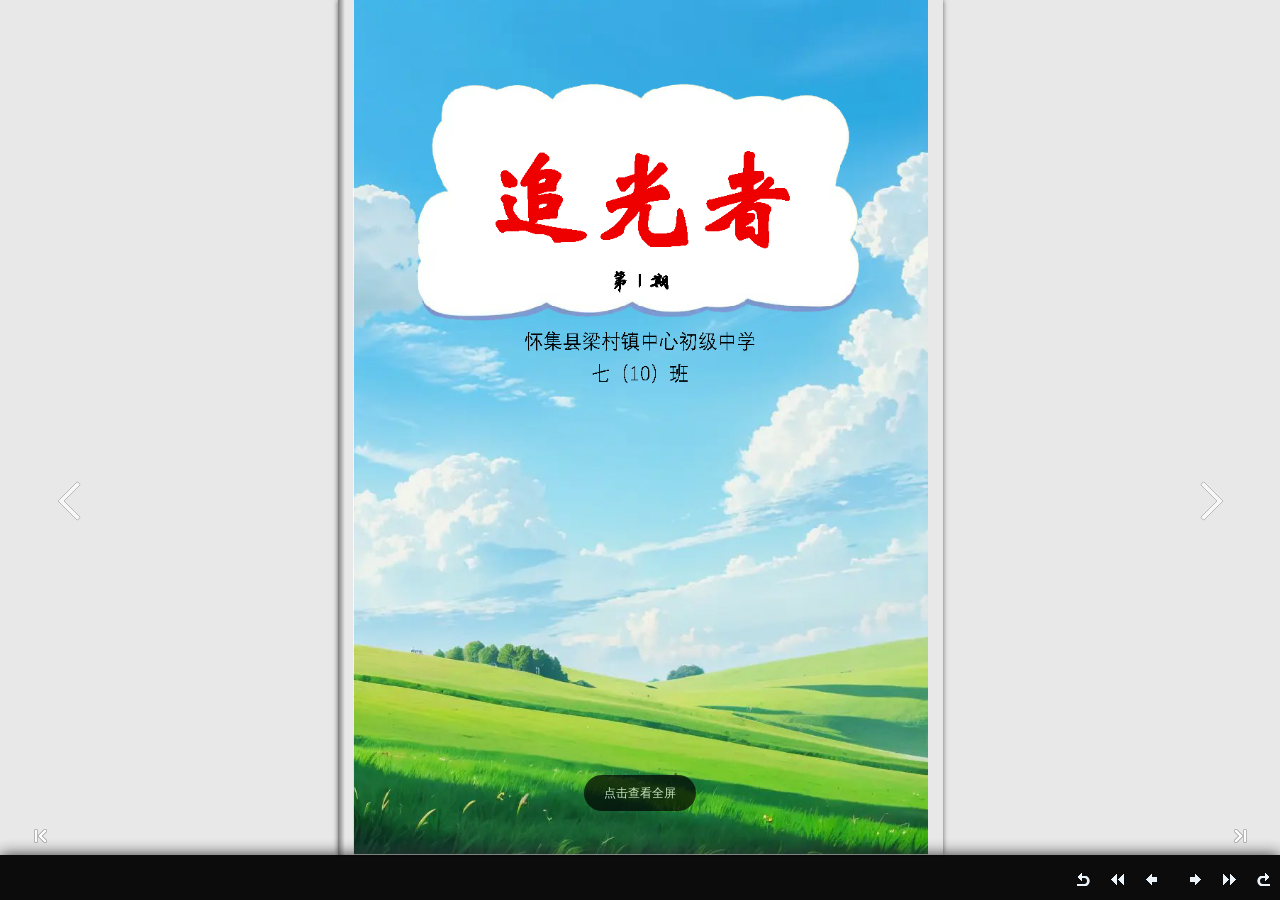
==== 七下/index.html @ fe9c4c1c "Update" ====
<!DOCTYPE html PUBLIC "-//W3C//DTD XHTML+RDFa 1.0//EN" "http://www.w3.org/MarkUp/DTD/xhtml-rdfa-1.dtd">
<html xmlns="http://www.w3.org/1999/xhtml" version="XHTML+RDFa 1.0" xmlns:og="http://ogp.me/ns#" xml:lang="en" style="margin : 0;padding : 0;width : 100%;height : 100%;">
<head>
    <meta http-equiv="Content-Type" content="text/html; charset=UTF-8">
    
    <meta http-equiv="X-UA-Compatible" content="IE=edge">
    <meta name="viewport" content="width=device-width, initial-scale=1.0, minimum-scale=1.0, maximum-scale=1.0, user-scalable=no">
    <meta name="apple-mobile-web-app-capable" content="yes">
    <meta name="monitor-signature" content="monitor:player:html5">
    <meta name="apple-mobile-web-app-status-bar-style" content="black">
    <meta name="Keywords" content="">
    <meta name="Description" content="班刊">
    <meta name="Generator" content="名编辑企业版 2.4.9.43 at http://www.mingbianji.com">
    <title>班刊</title>
    <link rel="stylesheet" type="text/css" href="./index_files/style.css">
    <link rel="stylesheet" type="text/css" href="./index_files/player.css">
    <link rel="stylesheet" type="text/css" href="./index_files/phoneTemplate.css">
    <link rel="stylesheet" type="text/css" href="./index_files/template.css">
    <style>
        .pageNumber, .inputButton, #currentPageIndexTextField, .currentPageIndexTextField {
            display: none !important;
        }
    </style>
    <script type="text/javascript" src="./index_files/jquery-3.5.1.min.js"></script>
    <script type="text/javascript" src="./index_files/config.js"></script>
    <script type="text/javascript">
        var sendvisitinfo = function(type,page){};
    </script>
</head>
<body style="margin: 0px; padding: 0px; width: 100%; height: 100%; position: fixed;">
    <script type="text/javascript" src="./index_files/search_config.js"></script>
    <script type="text/javascript" src="./index_files/bookmark_config.js"></script>
    <script type="text/javascript" src="./index_files/LoadingJS.js"></script>
    <script type="text/javascript" src="./index_files/main.js"></script>
    <script src="./index_files/points.js"></script>
    <img id="pepPoitImg" src="./index_files/stat.gif" style="display: none;">
    <p id="hint" class="hint"><span></span></p>
</body>
</html>
---- 七下/index_files/style.css ----
/* CSS Document */
/* version 2020101601 */
* {
  -webkit-box-sizing: content-box;
  -moz-box-sizing: content-box;
  box-sizing: content-box;
}
*:before, *:after {
  -webkit-box-sizing: content-box;
  -moz-box-sizing: content-box;
  box-sizing: content-box;
}
select{
  -webkit-box-sizing: border-box;
  -moz-box-sizing: border-box;
  box-sizing: border-box;
}

html{width:100%;height:100%;left:0;top:0;margin:0;padding:0;position:fixed;}
body{position:fixed;overflow:hidden!important;width:100%;height:100%;margin:0;padding:0!important;-ms-transform:translate(0);border:0;left:0;top:0;-webkit-user-select:none;-moz-user-select:none;-ms-user-select:none;user-select:none;}
.tmpContainer{position:fixed;width:100%;height:100%;bottom: 0;top:0;left:0;display:block;z-index:-1;}
.bookContainer{position:absolute;width:100%;height:100%;z-index:2;top:0;left:0;display:block;overflow:hidden;}
/*//book object*/
img{-webkit-user-drag:none;}
p{margin:0;padding:0;}
input{outline:none;}
textarea{outline:none;}
ul,ol,li{list-style-type: none;margin:0;padding: 0px;}
h1, h1, h2, h3, h4, h5, h6{font-weight:normal;}
i,u{font-style:normal;text-decoration:none;}
.book{
	position : absolute;
	z-index : 2;
	cursor : default;
}

.mask {
	 cursor : default;
     position : absolute;
     right:50%;
     left:auto;
     transform-origin : 100% 50%;
     -webkit-transform-origin : 100% 50%;
	 -moz-transform-origin : 100% 50%;
	 -ms-transform-origin : 100% 50%;
     overflow:hidden;

     -webkit-backface-visibility : hidden;
     -moz-backface-visibility : hidden;
     -ms-backface-visibility : hidden;
     backface-visibility : hidden;

     -webkit-transform : translate3d(0,0,0) rotate(0);
	-moz-transform : translate3d(0,0,0) rotate(0);
	-ms-transform : translate3d(0,0,0) rotate(0);
	-o-transform : translate3d(0,0,0) rotate(0);
	transform : translate3d(0,0,0) rotate(0);
}
.single-book-mask {
	 cursor : default;
     position : absolute;
     right:100%;
     left:auto;
     transform-origin : 100% 50%;
     -webkit-transform-origin : 100% 50%;
	 -moz-transform-origin : 100% 50%;
	 -ms-transform-origin : 100% 50%;
     overflow:hidden;

     -webkit-backface-visibility : hidden;
     -moz-backface-visibility : hidden;
     -ms-backface-visibility : hidden;
     backface-visibility : hidden;

     -webkit-transform : translate3d(0,0,0) rotate(0);
	-moz-transform : translate3d(0,0,0) rotate(0);
	-ms-transform : translate3d(0,0,0) rotate(0);
	-o-transform : translate3d(0,0,0) rotate(0);
	transform : translate3d(0,0,0) rotate(0);
}
.single-book-right-mask {
	 cursor : default;
     position : absolute;
     right:0;
     left:auto;
     transform-origin : 100% 50%;
     -webkit-transform-origin : 100% 50%;
	 -moz-transform-origin : 100% 50%;
	 -ms-transform-origin : 100% 50%;
     overflow:hidden;

     -webkit-backface-visibility : hidden;
     -moz-backface-visibility : hidden;
     -ms-backface-visibility : hidden;
     backface-visibility : hidden;
      -webkit-transform : translate3d(0,0,0) rotate(0);
	-moz-transform : translate3d(0,0,0) rotate(0);
	-ms-transform : translate3d(0,0,0) rotate(0);
	-o-transform : translate3d(0,0,0) rotate(0);
	transform : translate3d(0,0,0) rotate(0);
}
.right-single-mask-side{
	cursor : default;
	position:absolute;
	left:0;
	overflow:hidden;
	background-repeat:no-repeat;
	background-position:center;
	 -webkit-transform : translate3d(0,0,0) rotate(0);
	-moz-transform : translate3d(0,0,0) rotate(0);
	-ms-transform : translate3d(0,0,0) rotate(0);
	-o-transform : translate3d(0,0,0) rotate(0);
	transform : translate3d(0,0,0) rotate(0);
}
.left-single-mask-side{
	cursor : default;
	position:absolute;
	right:0;
	overflow:hidden;
	background-repeat:no-repeat;
	background-position:center;

	-webkit-transform : translate3d(0,0,0) rotate(0);
	-moz-transform : translate3d(0,0,0) rotate(0);
	-ms-transform : translate3d(0,0,0) rotate(0);
	-o-transform : translate3d(0,0,0) rotate(0);
	transform : translate3d(0,0,0) rotate(0);
}
.right-mask-side{
	cursor : default;
	position:absolute;
	left:50%;
	overflow:hidden;
	background-repeat:no-repeat;
	background-position:center;

	-webkit-transform : translate3d(0,0,0) rotate(0);
	-moz-transform : translate3d(0,0,0) rotate(0);
	-ms-transform : translate3d(0,0,0) rotate(0);
	-o-transform : translate3d(0,0,0) rotate(0);
	transform : translate3d(0,0,0) rotate(0);
}
.left-mask-side{
	cursor : default;
	position:absolute;
	right:50%;
	overflow:hidden;
	background-repeat:no-repeat;
	background-position:center;

	-webkit-transform : translate3d(0,0,0) rotate(0);
	-moz-transform : translate3d(0,0,0) rotate(0);
	-ms-transform : translate3d(0,0,0) rotate(0);
	-o-transform : translate3d(0,0,0) rotate(0);
	transform : translate3d(0,0,0) rotate(0);
}
.right-flip-side{
	cursor : default;
	position:absolute;
	right:0;
	overflow:hidden;
	background-repeat:no-repeat;
	background-position:center;
	-webkit-transform : translate3d(0,0,0) rotate(0);
	-moz-transform : translate3d(0,0,0) rotate(0);
	-ms-transform : translate3d(0,0,0) rotate(0);
	-o-transform : translate3d(0,0,0) rotate(0);
	transform : translate3d(0,0,0) rotate(0);
}
.right-side{
	cursor : default;
	position:absolute;
	right:0;
	overflow:hidden;
	background-repeat:no-repeat;
	background-position:center;
	-webkit-transform : translate3d(0,0,0) rotate(0);
	-moz-transform : translate3d(0,0,0) rotate(0);
	-ms-transform : translate3d(0,0,0) rotate(0);
	-o-transform : translate3d(0,0,0) rotate(0);
	transform : translate3d(0,0,0) rotate(0);
}
.left-side{
	cursor : default;
	position:absolute;
	left:0;
	overflow:hidden;
	background-repeat:no-repeat;
	background-position:center;

	-webkit-transform : translate3d(0,0,0) rotate(0);
	-moz-transform : translate3d(0,0,0) rotate(0);
	-ms-transform : translate3d(0,0,0) rotate(0);
	-o-transform : translate3d(0,0,0) rotate(0);
	transform : translate3d(0,0,0) rotate(0);
}
.double.left-side{
	left:auto;
	right:50%;
}
.double.right-side{
	right:auto;
	left:50%;
}
.right-mask-side .right-side{
	left:0;
}
.left-mask-side .left-side{
	right:0;
	left:auto;
}
.right-single-mask-side .right-side{
	left:0;
}
.left-single-mask-side .left-side{
	right:0;
	left:auto;
}

.center-side{
	cursor : default;
	position:absolute;
	top:0;
	bottom:0;
	left:0;
	right:0;
	margin:auto;
	overflow:hidden;
	background-repeat:no-repeat;
	background-position:center;

	-webkit-transform : translate3d(0,0,0) rotate(0);
	-moz-transform : translate3d(0,0,0) rotate(0);
	-ms-transform : translate3d(0,0,0) rotate(0);
	-o-transform : translate3d(0,0,0) rotate(0);
	transform : translate3d(0,0,0) rotate(0);
}

.flip-side{
	cursor : default;
	position:absolute;
	left:100%;
	overflow:hidden;
	background-repeat:no-repeat;
	background-position:center;

	-webkit-transform : translate3d(0,0,0) rotate(0);
	-moz-transform : translate3d(0,0,0) rotate(0);
	-ms-transform : translate3d(0,0,0) rotate(0);
	-o-transform : translate3d(0,0,0) rotate(0);
	transform : translate3d(0,0,0) rotate(0);
}

.flip-vertical-side{
	cursor : default;
	position:absolute;
	/*background-color:white;*/
	top:100%;
	overflow:hidden;
	background-repeat:no-repeat;
	background-position:center;

	-webkit-transform : translate3d(0,0,0) rotate(0);
	-moz-transform : translate3d(0,0,0) rotate(0);
	-ms-transform : translate3d(0,0,0) rotate(0);
	-o-transform : translate3d(0,0,0) rotate(0);
	transform : translate3d(0,0,0) rotate(0);
}

.flip-hard-left-side{
	cursor : default;
	position:absolute;
	background-color:white;
	/*overflow:hidden;*/
	left:auto;
	right:auto;
	background-repeat:no-repeat;
	background-position:center;
	-webkit-perspective-origin : right center;
	-moz-perspective-origin : right center;
	-ms-perspective-origin : right center;
	perspective-origin : right center;
	-webkit-transform-style : preserve-3d;
	-moz-transform-style : preserve-3d;
	-ms-transform-style : preserve-3d;
	transform-style : preserve-3d;
	transform-origin : 100% 50%;
	-webkit-transform-origin : 100% 50%;
	-moz-transform-origin : 100% 50%;
	-ms-transform-origin : 100% 50%;

	-webkit-transform : translate3d(0,0,0) rotate(0);
	-moz-transform : translate3d(0,0,0) rotate(0);
	-ms-transform : translate3d(0,0,0) rotate(0);
	-o-transform : translate3d(0,0,0) rotate(0);
	transform : translate3d(0,0,0) rotate(0);
}

.flip-hard-right-side{
	cursor : default;
	position:absolute;
	background-color:white;
	/*overflow:hidden;*/
	right:0px;
	left:auto;
	background-repeat:no-repeat;
	background-position:center;
	-webkit-perspective-origin : left center;
	-moz-perspective-origin : left center;
	-ms-perspective-origin : left center;
	perspective-origin : left center;
	-webkit-transform-style : preserve-3d;
	-moz-transform-style : preserve-3d;
	-ms-transform-style : preserve-3d;
	transform-style : preserve-3d;
	transform-origin : 0% 50%;
	-webkit-transform-origin : 0% 50%;
	-moz-transform-origin : 0% 50%;
	-ms-transform-origin : 0% 50%;

	-webkit-transform : translate3d(0,0,0) rotate(0);
	-moz-transform : translate3d(0,0,0) rotate(0);
	-ms-transform : translate3d(0,0,0) rotate(0);
	-o-transform : translate3d(0,0,0) rotate(0);
	transform : translate3d(0,0,0) rotate(0);
}

.flip-hard-up-side{
	cursor : default;
	position:absolute;
	background-color:white;
	/*overflow:hidden;*/
	top:auto;
	bottom:auto;
	background-repeat:no-repeat;
	background-position:center;
	-webkit-perspective-origin : bottom center;
	-moz-perspective-origin : bottom center;
	-ms-perspective-origin : bottom center;
	perspective-origin : bottom center;
	-webkit-transform-style : preserve-3d;
	-moz-transform-style : preserve-3d;
	-ms-transform-style : preserve-3d;
	transform-style : preserve-3d;
	transform-origin : 50% 100%;
	-webkit-transform-origin : 50% 100%;
	-moz-transform-origin : 50% 100%;
	-ms-transform-origin : 50% 100%;

	-webkit-transform : translate3d(0,0,0) rotate(0);
	-moz-transform : translate3d(0,0,0) rotate(0);
	-ms-transform : translate3d(0,0,0) rotate(0);
	-o-transform : translate3d(0,0,0) rotate(0);
	transform : translate3d(0,0,0) rotate(0);
}

.flip-hard-down-side{
	cursor : default;
	position:absolute;
	background-color:white;
	/*overflow:hidden;*/
	bottom:0px;
	top:auto;
	background-repeat:no-repeat;
	background-position:center;
	-webkit-perspective-origin : top center;
	-moz-perspective-origin : top center;
	-ms-perspective-origin : top center;
	perspective-origin : top center;
	-webkit-transform-style : preserve-3d;
	-moz-transform-style : preserve-3d;
	-ms-transform-style : preserve-3d;
	transform-style : preserve-3d;
	transform-origin : 50% 0%;
	-webkit-transform-origin : 50% 0%;
	-moz-transform-origin : 50% 0%;
	-ms-transform-origin : 50% 0%;

	-webkit-transform : translate3d(0,0,0) rotate(0);
	-moz-transform : translate3d(0,0,0) rotate(0);
	-ms-transform : translate3d(0,0,0) rotate(0);
	-o-transform : translate3d(0,0,0) rotate(0);
	transform : translate3d(0,0,0) rotate(0);
}

.flip-thick{
	height : 100%;
	width:6px;
	overflow : hidden;
	visibility : hidden;
	z-index : 20;
	position : absolute;
	left:-6px;
	background:#dadada;
	box-shadow: 0px 0px 2px #666666 inset;
}

.flip-vertical-thick{
	width : 100%;
	height:6px;
	overflow : hidden;
	visibility : hidden;
	z-index : 20;
	position : absolute;
	top:-6px;
	background:#dadada;
	box-shadow: 0px 0px 2px #666666 inset;
}

.flip-hard-left-side .flip-thick{
	left:-6px;
	transform-origin : 100% 50%;
    -webkit-transform-origin : 100% 50%;
	-moz-transform-origin : 100% 50%;
	-ms-transform-origin : 100% 50%;
}
.flip-hard-right-side .flip-thick{
	left:100%;
	transform-origin : 0% 50%;
    -webkit-transform-origin : 0% 50%;
	-moz-transform-origin : 0% 50%;
	-ms-transform-origin : 0% 50%;
}
.flip-hard-up-side .flip-vertical-thick{
	top:-6px;
	transform-origin : 50% 100%;
    -webkit-transform-origin : 50% 100%;
	-moz-transform-origin : 50% 100%;
	-ms-transform-origin : 50% 100%;
}
.flip-hard-down-side .flip-vertical-thick{
	top:100%;
	transform-origin : 50% 0%;
    -webkit-transform-origin : 50% 0%;
	-moz-transform-origin : 50% 0%;
	-ms-transform-origin : 50% 0%;
}

.vertical-mask {
	 cursor : default;
     position : absolute;
     bottom:50%;
     top:auto;
     /*background:blue;*/
     /*opacity:0.5;*/
     transform-origin : 50% 100%;
     -webkit-transform-origin : 50% 100%;
	 -moz-transform-origin : 50% 100%;
	 -ms-transform-origin : 50% 100%;
	 /*border:2px solid #ff0000;*/
     overflow:hidden;

     -webkit-backface-visibility : hidden;
     -moz-backface-visibility : hidden;
     -ms-backface-visibility : hidden;
     backface-visibility : hidden;

     -webkit-transform : translate3d(0,0,0) rotate(0);
	-moz-transform : translate3d(0,0,0) rotate(0);
	-ms-transform : translate3d(0,0,0) rotate(0);
	-o-transform : translate3d(0,0,0) rotate(0);
	transform : translate3d(0,0,0) rotate(0);
}
.single-book-vertical-mask {
	 cursor : default;
     position : absolute;
     bottom:100%;
     top:auto;
     /*background:blue;*/
     /*opacity:0.5;*/
     transform-origin : 50% 100%;
     -webkit-transform-origin : 50% 100%;
	 -moz-transform-origin : 50% 100%;
	 -ms-transform-origin : 50% 100%;
	 /*border:2px solid #ff0000;*/
     overflow:hidden;

     -webkit-backface-visibility : hidden;
     -moz-backface-visibility : hidden;
     -ms-backface-visibility : hidden;
     backface-visibility : hidden;

     -webkit-transform : translate3d(0,0,0) rotate(0);
	-moz-transform : translate3d(0,0,0) rotate(0);
	-ms-transform : translate3d(0,0,0) rotate(0);
	-o-transform : translate3d(0,0,0) rotate(0);
	transform : translate3d(0,0,0) rotate(0);
}
.single-book-right-vertical-mask {
	 cursor : default;
     position : absolute;
     bottom:0;
     top:auto;
     /*background:blue;*/
     /*opacity:0.5;*/
     transform-origin : 50% 100%;
     -webkit-transform-origin : 50% 100%;
	 -moz-transform-origin : 50% 100%;
	 -ms-transform-origin : 50% 100%;
	 /*border:2px solid #ff0000;*/
     overflow:hidden;

     -webkit-backface-visibility : hidden;
     -moz-backface-visibility : hidden;
     -ms-backface-visibility : hidden;
     backface-visibility : hidden;
      -webkit-transform : translate3d(0,0,0) rotate(0);
	-moz-transform : translate3d(0,0,0) rotate(0);
	-ms-transform : translate3d(0,0,0) rotate(0);
	-o-transform : translate3d(0,0,0) rotate(0);
	transform : translate3d(0,0,0) rotate(0);
}
.down-single-mask-side{
	cursor : default;
	position:absolute;
	/*background-color:white;*/
	top:0;
	overflow:hidden;
	background-repeat:no-repeat;
	background-position:center;
	 -webkit-transform : translate3d(0,0,0) rotate(0);
	-moz-transform : translate3d(0,0,0) rotate(0);
	-ms-transform : translate3d(0,0,0) rotate(0);
	-o-transform : translate3d(0,0,0) rotate(0);
	transform : translate3d(0,0,0) rotate(0);
}
.up-single-mask-side{
	cursor : default;
	position:absolute;
	/*background-color:white;*/
	bottom:0;
	overflow:hidden;
	background-repeat:no-repeat;
	background-position:center;

	-webkit-transform : translate3d(0,0,0) rotate(0);
	-moz-transform : translate3d(0,0,0) rotate(0);
	-ms-transform : translate3d(0,0,0) rotate(0);
	-o-transform : translate3d(0,0,0) rotate(0);
	transform : translate3d(0,0,0) rotate(0);
}
.down-mask-side{
	cursor : default;
	position:absolute;
	/*background-color:white;*/
	top:50%;
	overflow:hidden;
	background-repeat:no-repeat;
	background-position:center;

	-webkit-transform : translate3d(0,0,0) rotate(0);
	-moz-transform : translate3d(0,0,0) rotate(0);
	-ms-transform : translate3d(0,0,0) rotate(0);
	-o-transform : translate3d(0,0,0) rotate(0);
	transform : translate3d(0,0,0) rotate(0);
}
.up-mask-side{
	cursor : default;
	position:absolute;
	/*background-color:white;*/
	bottom:50%;
	overflow:hidden;
	background-repeat:no-repeat;
	background-position:center;

	-webkit-transform : translate3d(0,0,0) rotate(0);
	-moz-transform : translate3d(0,0,0) rotate(0);
	-ms-transform : translate3d(0,0,0) rotate(0);
	-o-transform : translate3d(0,0,0) rotate(0);
	transform : translate3d(0,0,0) rotate(0);
}
.down-flip-side{
	cursor : default;
	position:absolute;
	/*background-color:white;*/
	bottom:0;
	overflow:hidden;
	background-repeat:no-repeat;
	background-position:center;
	-webkit-transform : translate3d(0,0,0) rotate(0);
	-moz-transform : translate3d(0,0,0) rotate(0);
	-ms-transform : translate3d(0,0,0) rotate(0);
	-o-transform : translate3d(0,0,0) rotate(0);
	transform : translate3d(0,0,0) rotate(0);
}
.down-side{
	cursor : default;
	position:absolute;
	/*background-color:white;*/
	bottom:0;
	overflow:hidden;
	background-repeat:no-repeat;
	background-position:center;
	-webkit-transform : translate3d(0,0,0) rotate(0);
	-moz-transform : translate3d(0,0,0) rotate(0);
	-ms-transform : translate3d(0,0,0) rotate(0);
	-o-transform : translate3d(0,0,0) rotate(0);
	transform : translate3d(0,0,0) rotate(0);
}
.up-side{
	cursor : default;
	position:absolute;
	/*background-color:white;*/
	top:0;
	overflow:hidden;
	background-repeat:no-repeat;
	background-position:center;

	-webkit-transform : translate3d(0,0,0) rotate(0);
	-moz-transform : translate3d(0,0,0) rotate(0);
	-ms-transform : translate3d(0,0,0) rotate(0);
	-o-transform : translate3d(0,0,0) rotate(0);
	transform : translate3d(0,0,0) rotate(0);
}
.double.up-side{
	top:auto;
	bottom:50%;
}
.double.down-side{
	bottom:auto;
	top:50%;
}
.down-mask-side .down-side{
	top:0;
}
.up-mask-side .up-side{
	bottom:0;
	top:auto;
}
.down-single-mask-side .down-side{
	top:0;
}
.up-single-mask-side .up-side{
	bottom:0;
	top:auto;
}

.side-content{
	position:absolute;
	left:0;
	top:0;
	width:100%;
	height:100%;
}

.attachments-content{
	width:100%;
	height:100%;
	position:absolute;
	top:0;
	left:0;
	z-index:4;
}

.side-highlight{
	width:100%;
	height:100%;
	position:absolute;
	left:0;
	top:0;
	opacity:0.8;
	z-index:1;
}

.thickness{position:absolute;height:100%;perspective:500;-webkit-perspective:500;-moz-perspective:500;-ms-perspective:500;cursor:pointer;}
.thickness .top_part{position:relative;height:50px;width:100%;}
.thickness .center_part{position:relative;height:auto;width:100%;}
.thickness .bottom_part{position:relative;height:50px;width:100%;}
.thickness .part{background-repeat:no-repeat;}
.left_thickness .top_part{background:url(icon/thickness_left.png);background-position:right 0;}
.left_thickness .center_part{background:url(icon/thickness_left.png);background-position:right -50px;}
.left_thickness .bottom_part{background:url(icon/thickness_left.png);background-position:right bottom;}
.right_thickness .top_part{background:url(icon/thickness.png);background-position:left 0;}
.right_thickness .center_part{background:url(icon/thickness.png);background-position:left -50px;}
.right_thickness .bottom_part{background:url(icon/thickness.png);background-position:left bottom;}
.left_thickness{
	-webkit-transform-origin : 100% 0%;
	-moz-transform-origin : 100% 0%;
	-ms-transform-origin : 100% 0%;
	-o-transform-origin : 100% 0%;
	transform-origin : 100% 0%;
}
.right_thickness{
	-webkit-transform-origin : 0% 0%;
	-moz-transform-origin : 0% 0%;
	-ms-transform-origin : 0% 0%;
	-o-transform-origin : 0% 0%;
	transform-origin : 0% 0%;
}
.thickness .shadow{
	position:absolute;
	z-index:-1;
	transform-style: preserve-3d;
	-webkit-transform-style: preserve-3d;
	-moz-transform-style: preserve-3d;
	-ms-transform-style: preserve-3d;
	/* background-color: #CCCCCC; */
	top:0;
	left:0;
	width:100%;
	height:100%;
}
.left_thickness .shadow{
	-webkit-box-shadow : -3px 0px 6px rgba(125, 125, 125, 0.7);
	-moz-box-shadow : -3px 0px 6px rgba(125, 125, 125, 0.7);
	-ms-box-shadow : -3px 0px 6px rgba(125, 125, 125, 0.7);
	box-shadow : -3px 0px 6px rgba(125, 125, 125, 0.7);
	-webkit-transform-origin : 100% 0%;
	-moz-transform-origin : 100% 0%;
	-ms-transform-origin : 100% 0%;
	-o-transform-origin : 100% 0%;
	transform-origin : 100% 0%;
	transform : rotateY(-20deg) scaleX(1) scaleZ(1);
	-webkit-transform : rotateY(-20deg) scaleX(1) scaleZ(1);
	-moz-transform : rotateY(-20deg) scaleX(1) scaleZ(1);
	-ms-transform : rotateY(-20deg) scaleX(1) scaleZ(1);
	margin-left:1px;
}
.right_thickness .shadow{
	margin-left:-1px;
	-webkit-box-shadow : 3px 0px 6px rgba(125, 125, 125, 0.7);
	-moz-box-shadow : 3px 0px 6px rgba(125, 125, 125, 0.7);
	-ms-box-shadow : 3px 0px 6px rgba(125, 125, 125, 0.7);
	box-shadow : 3px 0px 6px rgba(125, 125, 125, 0.7);
	-webkit-transform-origin : 0% 0%;
	-moz-transform-origin : 0% 0%;
	-ms-transform-origin : 0% 0%;
	-o-transform-origin : 0% 0%;
	transform-origin : 0% 0%;
	transform : rotateY(20deg) scaleX(1) scaleZ(1);
	-webkit-transform : rotateY(20deg) scaleX(1) scaleZ(1);
	-moz-transform : rotateY(20deg) scaleX(1) scaleZ(1);
	-ms-transform : rotateY(20deg) scaleX(1) scaleZ(1);
}

.bookShadow {
	position:absolute;
	top:0px;
	-webkit-box-shadow : 0 0 5px rgba(40, 40, 40, 0.7);
	-moz-box-shadow : 0 0 5px rgba(40, 40, 40, 0.7);
	-o-box-shadow : 0 0 5px rgba(40, 40, 40, 0.7);
	-ms-box-shadow : 0 0 5px rgba(40, 40, 40, 0.7);
	box-shadow : 0 0 5px rgba(40, 40, 40, 0.7);
}
.bookShadow-vertical {
	position:absolute;
	left:0px;
	-webkit-box-shadow : 0 0 5px rgba(40, 40, 40, 0.7);
	-moz-box-shadow : 0 0 5px rgba(40, 40, 40, 0.7);
	-o-box-shadow : 0 0 5px rgba(40, 40, 40, 0.7);
	-ms-box-shadow : 0 0 5px rgba(40, 40, 40, 0.7);
	box-shadow : 0 0 5px rgba(40, 40, 40, 0.7);
}

@media all and (max-width: 400px){
    .bookShadow {
		position:absolute;
		top:0px;
		-webkit-box-shadow : 0 0 5px rgba(40, 40, 40, 0.7);
		-moz-box-shadow : 0 0 5px rgba(40, 40, 40, 0.7);
		-o-box-shadow : 0 0 5px rgba(40, 40, 40, 0.7);
		-ms-box-shadow : 0 0 5px rgba(40, 40, 40, 0.7);
		box-shadow : 0 0 5px rgba(40, 40, 40, 0.7);
	}
}

@media all and (max-height:400px) {
    .bookShadow {
		position:absolute;
		top:0px;
		-webkit-box-shadow : 0 0 5px rgba(40, 40, 40, 0.7);
		-moz-box-shadow : 0 0 5px rgba(40, 40, 40, 0.7);
		-o-box-shadow : 0 0 5px rgba(40, 40, 40, 0.7);
		-ms-box-shadow : 0 0 5px rgba(40, 40, 40, 0.7);
		box-shadow : 0 0 5px rgba(40, 40, 40, 0.7);
	}
}

.singleWidth {
    width : 50%;
    height : 100%;
}

.doubleWidth {
	width : 100%;
	height : 100%;
}

.singleHeight {
    width : 100%;
    height : 50%;
}

.doubleHeight {
	width : 100%;
	height : 100%;
}

.zoomBook {
  position: absolute;
}

.zoomPage {
  position: absolute;
  top: 0px;
  left: 0px;
  width: 800px;
  height: 600px;
}

.zoomSide {
  position: absolute;
  top: 0px;
  left: 0px;
  width: 800px;
  height: 600px;
}

.bookStage {
  top: 0px;
  left: 0px;

  display: block;
  overflow: hidden; /**/
}

.image {
  width: 640px;
  height: 920px;
  top: 1px;
  left: 1px;
  /*-webkit-transform-origin:0% 0%;
  -webkit-transform:scale3d(1,1,1); */
}

/**content of side (image or swf)*/
.sideContent {
  position: absolute;

  -webkit-transform-origin: 0% 0%;
  -moz-transform-origin: 0% 0%;
  -ms-transform-origin : 0% 0%;
  -o-transform-origin : 0% 0%;
  background-color : white;
}

.boxShadow {
  -webkit-box-shadow : 0 0 3px rgba(40, 40, 40, 0.2);
  -moz-box-shadow : 0 0 3px rgba(40, 40, 40, 0.2);
  -ms-box-shadow : 0 0 3px rgba(40, 40, 40, 0.2);
  box-shadow : 0 0 3px rgba(40, 40, 40, 0.2);
}

.miniFullscreen {
	z-index:1000;
	height:30px;
	line-height : 30px;
	background:#000000;
	border-radius:18px;
	left : 50%;
	transform:translate(-50%,0);
	position : absolute;
	color : #ffffff;
	vertical-align : middle;
	text-align : center;
	cursor : pointer;
	font-family : "Tahoma","sans-serif","Arial";
	font-size:12px;
	padding : 3px 20px;
	opacity : 0.7;
	white-space : nowrap;
}

.miniFullscreen:hover{
	opacity:0.7;
}

/***/
.sideBackground {
  position: inherit;
  top: 0px;
  left: 0px;
  width: 320px;
  height: 460px;

}

.kong {
  position: absolute;
  top: 0px;
  left: 0px;
  z-index:1;
}

/**shadow between sides*/
/*left shadow*/
.catalogLeftShadow {
  position: absolute;
  top: 0px;
  right: 0px;
  height: 100%;
  z-index:5;
  pointer-events:none;
  -webkit-transform:translate3d(0,0,0);

  filter: progid:DXImageTransform.Microsoft.Gradient(GradientType=1, EndColorStr='#cc3f3f3f', StartColorStr='#007b7b7b');

  background-image: linear-gradient(right, rgba(60, 60, 60, 0.4) 0%, rgba(50, 50, 50, 0.1) 54%, rgba(200, 200, 200, 0) 100%);
  background-image: -o-linear-gradient(right, rgba(60, 60, 60, 0.4) 0%, rgba(50, 50, 50, 0.1) 54%, rgba(200, 200, 200, 0) 100%);
  background-image: -moz-linear-gradient(right, rgba(60, 60, 60, 0.4) 0%, rgba(50, 50, 50, 0.1) 54%, rgba(200, 200, 200, 0) 100%);
  background-image: -webkit-linear-gradient(right, rgba(60, 60, 60, 0.4) 0%, rgba(50, 50, 50, 0.1) 54%, rgba(200, 200, 200, 0) 100%);
  background-image: -ms-linear-gradient(right, rgba(60, 60, 60, 0.4) 0%, rgba(50, 50, 50, 0.1) 54%, rgba(200, 200, 200, 0) 100%);

  /*background-image: -webkit-gradient(linear, right top, left top, color-stop(0, rgba(60, 60, 60, 0.3)), color-stop(0.23, rgba(250, 250, 250, 0.05)), color-stop(0.28, rgba(255, 255, 255, 0.05)), color-stop(0.34, rgba(250, 250, 250, 0.05)), color-stop(0.54, rgba(50, 50, 50, 0.1)), color-stop(1, rgba(200, 200, 200, 0)));*/

}

.catalogRightShadow {
  position: absolute;
  top: 0px;
  left: 0px;
  height: 100%;
  z-index:5;
  pointer-events:none;
  -webkit-transform:translate3d(0,0,0);

  background-image: linear-gradient(left, rgba(53, 53, 53, 0.5) 0%, rgba(53, 53, 53, 0.2) 40%,rgba(53, 53, 53, 0.1) 60%, rgba(200, 200, 200, 0) 100%);
  background-image: -webkit-linear-gradient(left, rgba(53, 53, 53, 0.5) 0%, rgba(53, 53, 53, 0.2) 40%,rgba(53, 53, 53, 0.1) 60%, rgba(200, 200, 200, 0) 100%);
  background-image: -moz-linear-gradient(left, rgba(53, 53, 53, 0.5) 0%, rgba(53, 53, 53, 0.2) 40%,rgba(53, 53, 53, 0.1) 60%, rgba(200, 200, 200, 0) 100%);
  background-image: -o-linear-gradient(left, rgba(53, 53, 53, 0.5) 0%, rgba(53, 53, 53, 0.2) 40%,rgba(53, 53, 53, 0.1) 60%, rgba(200, 200, 200, 0) 100%);
  background-image: -ms-linear-gradient(left, rgba(53, 53, 53, 0.5) 0%, rgba(53, 53, 53, 0.2) 40%,rgba(53, 53, 53, 0.1) 60%, rgba(200, 200, 200, 0) 100%);

  filter: progid:DXImageTransform.Microsoft.Gradient(GradientType=1, EndColorStr='#00C8C8C8', StartColorStr='#CC5D5D5D');

}

.catalogUpShadow {
  position: absolute;
  left: 0px;
  bottom: 0px;
  width: 100%;
  z-index:5;
  pointer-events:none;
  -webkit-transform:translate3d(0,0,0);

  filter: progid:DXImageTransform.Microsoft.Gradient(GradientType=0, EndColorStr='#cc3f3f3f', StartColorStr='#007b7b7b');

  background-image: linear-gradient(bottom, rgba(60, 60, 60, 0.4) 0%, rgba(50, 50, 50, 0.1) 54%, rgba(200, 200, 200, 0) 100%);
  background-image: -o-linear-gradient(bottom, rgba(60, 60, 60, 0.4) 0%, rgba(50, 50, 50, 0.1) 54%, rgba(200, 200, 200, 0) 100%);
  background-image: -moz-linear-gradient(bottom, rgba(60, 60, 60, 0.4) 0%, rgba(50, 50, 50, 0.1) 54%, rgba(200, 200, 200, 0) 100%);
  background-image: -webkit-linear-gradient(bottom, rgba(60, 60, 60, 0.4) 0%, rgba(50, 50, 50, 0.1) 54%, rgba(200, 200, 200, 0) 100%);
  background-image: -ms-linear-gradient(bottom, rgba(60, 60, 60, 0.4) 0%, rgba(50, 50, 50, 0.1) 54%, rgba(200, 200, 200, 0) 100%);

  /*background-image: -webkit-gradient(linear, right top, left top, color-stop(0, rgba(60, 60, 60, 0.3)), color-stop(0.23, rgba(250, 250, 250, 0.05)), color-stop(0.28, rgba(255, 255, 255, 0.05)), color-stop(0.34, rgba(250, 250, 250, 0.05)), color-stop(0.54, rgba(50, 50, 50, 0.1)), color-stop(1, rgba(200, 200, 200, 0)));*/

}

.catalogDownShadow {
  position: absolute;
  left: 0px;
  top: 0px;
  width: 100%;
  z-index:5;
  pointer-events:none;
  -webkit-transform:translate3d(0,0,0);

  background-image: linear-gradient(top, rgba(53, 53, 53, 0.5) 0%, rgba(53, 53, 53, 0.2) 40%,rgba(53, 53, 53, 0.1) 60%, rgba(200, 200, 200, 0) 100%);
  background-image: -webkit-linear-gradient(top, rgba(53, 53, 53, 0.5) 0%, rgba(53, 53, 53, 0.2) 40%,rgba(53, 53, 53, 0.1) 60%, rgba(200, 200, 200, 0) 100%);
  background-image: -moz-linear-gradient(top, rgba(53, 53, 53, 0.5) 0%, rgba(53, 53, 53, 0.2) 40%,rgba(53, 53, 53, 0.1) 60%, rgba(200, 200, 200, 0) 100%);
  background-image: -o-linear-gradient(top, rgba(53, 53, 53, 0.5) 0%, rgba(53, 53, 53, 0.2) 40%,rgba(53, 53, 53, 0.1) 60%, rgba(200, 200, 200, 0) 100%);
  background-image: -ms-linear-gradient(top, rgba(53, 53, 53, 0.5) 0%, rgba(53, 53, 53, 0.2) 40%,rgba(53, 53, 53, 0.1) 60%, rgba(200, 200, 200, 0) 100%);

  filter: progid:DXImageTransform.Microsoft.Gradient(GradientType=0, EndColorStr='#00C8C8C8', StartColorStr='#CC5D5D5D');

}

/*catalog guid toolbar*/
.catalog_simple_bar{
	position:absolute;
	height:38px;
	top:5px;
	left:0;
	right:0;
	margin:auto;
	border-radius : 3px;
	z-index : 1000;
	background : #f6f6f6;
	-webkit-box-shadow:0 0 5px rgba(40, 40, 40, 0.5);
	-moz-box-shadow:0 0 5px rgba(40, 40, 40, 0.5);
	-o-box-shadow:0 0 5px rgba(40, 40, 40, 0.5);
	-ms-box-shadow:0 0 5px rgba(40, 40, 40, 0.5);
	box-shadow:0 0 5px rgba(40, 40, 40, 0.5);
}
.catalog_simple_bar .button:hover{opacity:0.8;}
.catalog_simple_bar .button{position:absolute;cursor:pointer;top:0;width:38px;height:38px;}
.catalog_simple_bar .button div {margin-left: 1px;margin-top:1px;width:35px;height:35px;}
.catalog_simple_bar .page_num{position:absolute;font-size:16px;color:#bababa;height:38px;line-height:38px;vertical-align:middle;text-align:center;font-family:arial,tahoma,sans-serif;}
.catalog_logo{position:absolute;cursor:pointer;z-index:95;}
/*catalog guid toolbar css end*/

.leftCoverShadow {
  position: absolute;
  top: 0px;
  right: 0px;
  height: 100%;
  width:4px;

  background-image: linear-gradient(left, rgba(200,200,200,0), rgba(200,200,200,1));
  background-image: -webkit-gradient(linear, 0% 0%, 100% 0%, from(rgba(200, 200, 200, 0)), to(rgba(200,200,200,1)));
  background-image: -moz-linear-gradient(left, rgba(200,200,200,0), rgba(200,200,200,1));
  background-image: -o-linear-gradient(left, rgba(200,200,200,0), rgba(200,200,200,1));
  background-image: -ms-linear-gradient(left, rgba(200,200,200,0), rgba(200,200,200,1));

  filter: progid:DXImageTransform.Microsoft.Gradient(GradientType=1, StartColorStr='#CC5D5D5D', EndColorStr='#00C8C8C8');

}

.rightCoverShadow {
  position: absolute;
  top: 0px;
  left: 0px;
  height: 100%;
  width : 4px;

  background-image: linear-gradient(left, rgba(200,200,200,1), rgba(200,200,200,0));
  background-image: -webkit-gradient(linear, 0% 0%, 100% 0%, from(rgba(200,200,200,1)), to(rgba(200,200,200,0)));
  background-image: -moz-linear-gradient(left, rgba(200,200,200,1), rgba(200,200,200,0));
  background-image: -o-linear-gradient(left, rgba(200,200,200,1), rgba(200,200,200,0));
  background-image: -ms-linear-gradient(left, rgba(200,200,200,1), rgba(200,200,200,0));

  filter: progid:DXImageTransform.Microsoft.Gradient(GradientType=1, StartColorStr='#CC5D5D5D', EndColorStr='#00C8C8C8');

}

.emboss-left {
	background-image: -o-linear-gradient(left, rgba(0,0,0,0), rgba(0,0,0,1));
	background-image: -ms-linear-gradient(left, rgba(0,0,0,0), rgba(0,0,0,1));
	background-image: -moz-linear-gradient(left, rgba(0,0,0,0), rgba(0,0,0,1));
	background-image: -webkit-linear-gradient(left, rgba(0,0,0,0), rgba(0,0,0,1));
	pointer-events: none;
}
.emboss-right {
	background-image: -o-linear-gradient(left, rgba(0,0,0,.5), rgba(0,0,0,0));
	background-image: -ms-linear-gradient(left, rgba(0,0,0,.5), rgba(0,0,0,0));
	background-image: -moz-linear-gradient(left, rgba(0,0,0,.5), rgba(0,0,0,0));
	background-image: -webkit-linear-gradient(left, rgba(0,0,0,.5), rgba(0,0,0,0));
	pointer-events: none;
}

.edgeShadow {

  background-image: linear-gradient(left, rgba(50, 50, 50, 0.5), rgba(230, 230, 230, 0));
  background-image: -webkit-gradient(linear, 0% 0%, 100% 0%, from(rgba(50, 50, 50, 0.5)), to(rgba(230, 230, 230, 0)));
  background-image: -moz-linear-gradient(left, rgba(50, 50, 50, 0.5), rgba(230, 230, 230, 0));
  background-image: -o-linear-gradient(left, rgba(50, 50, 50, 0.5), rgba(230, 230, 230, 0));
  background-image: -ms-linear-gradient(left, rgba(50, 50, 50, 0.5), rgba(230, 230, 230, 0));

  filter: progid:DXImageTransform.Microsoft.Gradient(GradientType=1, EndColorStr='#007b7b7b', StartColorStr='#cc3f3f3f');

  width : 50%;
  height : 100%;

  z-index : 1000;
  position:absolute;
  left : -35%;
  top : -30%;
  pointer-events:none;

  -webkit-transform : rotate(30deg);
  -moz-transform : rotate(30deg);
  -ms-transform : rotate(30deg);
  -o-transform : rotate(30deg);
  transform : rotate(30deg);
}

.grayShadow {
	width:100%;
	height:100%;
	position:absolute;
	z-index:10000;
	overflow:hidden;
	display:none;
	pointer-events:none;
}

.leftPaperCoil2_bg {
  position: absolute;
  right: 0px;
  width: 6px;
  height: 100%;
  background-image: url(icon/leftCoil2_bg.png);
  background-repeat: repeat-y;

  -webkit-transform-origin: 0% 0%;
  -moz-transform-origin: 0% 0%;
  -ms-transform-origin: 0% 0%;
  -o-transform-origin: 0% 0%;
  -webkit-transform: translate3d(0px,0px,0px) scale(1);
  -moz-transform: translate3d(0px,0px,0px) scale(1);
  -ms-transform: translate3d(0px,0px,0px) scale(1);
  -o-transform: translate(0px,0px) scale(1);
}

.rightPaperCoil2_bg {
  position: absolute;
  left: 0px;
  width: 6px;
  height: 100%;
  background-image: url(icon/rightCoil2_bg.png);
  background-repeat: repeat-y;

  -webkit-transform-origin: 0% 0%;
  -moz-transform-origin: 0% 0%;
  -ms-transform-origin: 0% 0%;
  -o-transform-origin: 0% 0%;
  -webkit-transform: translate3d(0px,0px,0px) scale(1);
  -moz-transform: translate3d(0px,0px,0px) scale(1);
  -ms-transform: translate3d(0px,0px,0px) scale(1);
  -o-transform: translate(0px,0px) scale(1);
}

.upPaperCoil2_bg {
  position: absolute;
  bottom: 0px;
  width: 100%;
  height: 6px;
  background-image: url(icon/upCoil2_bg.png);
  background-repeat: repeat-x;

  -webkit-transform-origin: 0% 0%;
  -moz-transform-origin: 0% 0%;
  -ms-transform-origin: 0% 0%;
  -o-transform-origin: 0% 0%;
  -webkit-transform: translate3d(0px,0px,0px) scale(1);
  -moz-transform: translate3d(0px,0px,0px) scale(1);
  -ms-transform: translate3d(0px,0px,0px) scale(1);
  -o-transform: translate(0px,0px) scale(1);
}

.downPaperCoil2_bg {
  position: absolute;
  top: 0px;
  width: 100%;
  height: 6px;
  background-image: url(icon/downCoil2_bg.png);
  background-repeat: repeat-x;

  -webkit-transform-origin: 0% 0%;
  -moz-transform-origin: 0% 0%;
  -ms-transform-origin: 0% 0%;
  -o-transform-origin: 0% 0%;
  -webkit-transform: translate3d(0px,0px,0px) scale(1);
  -moz-transform: translate3d(0px,0px,0px) scale(1);
  -ms-transform: translate3d(0px,0px,0px) scale(1);
  -o-transform: translate(0px,0px) scale(1);
}

.leftPaperCoil2 {
  position: absolute;
  right: 0px;
  /*left: auto;*/
  width: 41px;
  height: 180px;
  top:0;
  bottom:0;
  background-image: url(icon/leftCoil2.png);
  background-repeat: repeat-y;

  -webkit-transform-origin: 0% 0%;
  -moz-transform-origin: 0% 0%;
  -ms-transform-origin: 0% 0%;
  -o-transform-origin: 0% 0%;
  -webkit-transform: translate3d(0px,0px,0px) scale(1);
  -moz-transform: translate3d(0px,0px,0px) scale(1);
  -ms-transform: translate3d(0px,0px,0px) scale(1);
  -o-transform: translate(0px,0px) scale(1);
}

.rightPaperCoil2 {
  position: absolute;
  left: 0px;
  /*right: auto;*/
  width: 41px;
  height: 180px;
  top:0;
  bottom:0;
  background-image: url(icon/rightCoil2.png);
  background-repeat: repeat-y;

  -webkit-transform-origin: 0% 0%;
  -moz-transform-origin: 0% 0%;
  -ms-transform-origin: 0% 0%;
  -o-transform-origin: 0% 0%;
  -webkit-transform: translate3d(0px,0px,0px) scale(1);
  -moz-transform: translate3d(0px,0px,0px) scale(1);
  -ms-transform: translate3d(0px,0px,0px) scale(1);
  -o-transform: translate(0px,0px) scale(1);
}

.upPaperCoil2 {
  position: absolute;
  right: 0px;
  left: 0;
  width: 180px;
  height: 41px;
  top:auto;
  bottom:0;
  background-image: url(icon/upCoil2.png);
  background-repeat: repeat-x;

  -webkit-transform-origin: 0% 0%;
  -moz-transform-origin: 0% 0%;
  -ms-transform-origin: 0% 0%;
  -o-transform-origin: 0% 0%;
  -webkit-transform: translate3d(0px,0px,0px) scale(1);
  -moz-transform: translate3d(0px,0px,0px) scale(1);
  -ms-transform: translate3d(0px,0px,0px) scale(1);
  -o-transform: translate(0px,0px) scale(1);
}

.downPaperCoil2 {
  position: absolute;
  left: 0px;
  right: 0;
  width: 180px;
  height: 41px;
  top:0;
  bottom:auto;
  background-image: url(icon/downCoil2.png);
  background-repeat: repeat-x;

  -webkit-transform-origin: 0% 0%;
  -moz-transform-origin: 0% 0%;
  -ms-transform-origin: 0% 0%;
  -o-transform-origin: 0% 0%;
  -webkit-transform: translate3d(0px,0px,0px) scale(1);
  -moz-transform: translate3d(0px,0px,0px) scale(1);
  -ms-transform: translate3d(0px,0px,0px) scale(1);
  -o-transform: translate(0px,0px) scale(1);
}

.leftPaperCoil_bg {
  position: absolute;
  right: 0px;
  /*left: auto;*/
  width: 3px;
  height: 100%;
  background-image: url(icon/leftCoil1_bg.png);
  background-repeat: repeat-y;
}

.rightPaperCoil_bg {
  position: absolute;
  left: 0px;
  /*right: auto;*/
  width: 3px;
  height: 100%;
  background-image: url(icon/rightCoil1_bg.png);
  background-repeat: repeat-y;
}

.upPaperCoil_bg {
  position: absolute;
  bottom: 0;
  width: 100%;
  height: 3px;
  background-image: url(icon/upCoil1_bg.png);
  background-repeat: repeat-x;
}

.downPaperCoil_bg {
  position: absolute;
  top: 0;
  width: 100%;
  height: 3px;
  background-image: url(icon/downCoil1_bg.png);
  background-repeat: repeat-x;
}

.leftPaperCoil {
  position: absolute;
  right: 0px;
  /*left: auto;*/
  width: 41px;
  height: 100%;
  top:0;
  bottom:0;
  margin:auto;
  background-image: url(icon/leftCoil1.png);
  background-repeat: repeat-y;
}

.rightPaperCoil {
  position: absolute;
  left: 0px;
  /*right: auto;*/
  width: 41px;
  height: 100%;
  top:0;
  bottom:0;
  margin:auto;
  background-image: url(icon/rightCoil1.png);
  background-repeat: repeat-y;
}

.upPaperCoil {
  position: absolute;
  bottom: 0px;
  left:0;
  right:0;
  margin:auto;
  height: 41px;
  width: 100%;
  background-image: url(icon/upCoil1.png);
  background-repeat: repeat-x;
}

.downPaperCoil {
  position: absolute;
  top: 0px;
  left:0;
  right:0;
  margin:auto;
  height: 41px;
  width: 100%;
  background-image: url(icon/downCoil1.png);
  background-repeat: repeat-x;
}

/**flip right to left, animate shadow*/
.shadowA {
  background-image: -webkit-linear-gradient(left, rgba(123, 123, 123, 0.05) 0%, rgba(63, 63, 63, 0.4) 93%, rgba(123, 123, 123, 0) 100%);
  background-image: -moz-linear-gradient(left, rgba(123, 123, 123, 0.05) 0%, rgba(63, 63, 63, 0.4) 93%, rgba(123, 123, 123, 0) 100%);
  background-image: -ms-linear-gradient(left, rgba(123, 123, 123, 0.05) 0%, rgba(63, 63, 63, 0.4) 93%, rgba(123, 123, 123, 0) 100%);
  background-image: -o-linear-gradient(left, rgba(123, 123, 123, 0.05) 0%, rgba(63, 63, 63, 0.4) 93%, rgba(123, 123, 123, 0) 100%);
  background-image: linear-gradient(left, rgba(123, 123, 123, 0.05) 0%, rgba(63, 63, 63, 0.4) 93%, rgba(123, 123, 123, 0) 100%);
  filter: progid:DXImageTransform.Microsoft.Gradient(GradientType=1, EndColorStr='#663f3f3f', StartColorStr='#007b7b7b');
  position: inherit;
  top: 0px;
  left: 0px;
  width: 320px;
  height: 460px;
}

/**flip right to left, static shadow*/
.shadowD {
  background-image: -webkit-linear-gradient(left, rgba(123, 123, 123, 0) 0%, rgba(63, 63, 63, 0.8) 30%, rgba(123, 123, 123, 0) 100%);
  background-image: -moz-linear-gradient(left, rgba(123, 123, 123, 0) 0%, rgba(63, 63, 63, 0.8) 30%, rgba(123, 123, 123, 0) 100%);
  background-image: -ms-linear-gradient(left, rgba(123, 123, 123, 0) 0%, rgba(63, 63, 63, 0.8) 30%, rgba(123, 123, 123, 0) 100%);
  background-image: -o-linear-gradient(left, rgba(123, 123, 123, 0) 0%, rgba(63, 63, 63, 0.8) 30%, rgba(123, 123, 123, 0) 100%);
  background-image: linear-gradient(left, rgba(123, 123, 123, 0) 0%, rgba(63, 63, 63, 0.8) 30%, rgba(123, 123, 123, 0) 100%);
  filter: progid:DXImageTransform.Microsoft.Gradient(GradientType=1, EndColorStr='#007b7b7b', StartColorStr='#663f3f3f');
  position: inherit;
  top: 0px;
  left: 0px;
  width: 320px;
  height: 460px;
}

/**flip left to right, animate shadow*/
.shadowC {
  background-image: -webkit-linear-gradient(left, rgba(123, 123, 123, 0.1) 0%, rgba(63, 63, 63, 0.4) 7%, rgba(123, 123, 123, 0) 100%);
  background-image: -moz-linear-gradient(left, rgba(123, 123, 123, 0.1) 0%, rgba(63, 63, 63, 0.4) 7%, rgba(123, 123, 123, 0) 100%);
  background-image: -ms-linear-gradient(left, rgba(123, 123, 123, 0.1) 0%, rgba(63, 63, 63, 0.4) 7%, rgba(123, 123, 123, 0) 100%);
  background-image: -o-linear-gradient(left, rgba(123, 123, 123, 0.1) 0%, rgba(63, 63, 63, 0.4) 7%, rgba(123, 123, 123, 0) 100%);
  background-image: linear-gradient(left, rgba(123, 123, 123, 0.1) 0%, rgba(63, 63, 63, 0.4) 7%, rgba(123, 123, 123, 0) 100%);
  filter: progid:DXImageTransform.Microsoft.Gradient(GradientType=1, EndColorStr='#007b7b7b', StartColorStr='#663f3f3f');
  position: inherit;
  top: 0px;
  left: 0px;
  width: 320px;
  height: 460px;
}

/**flip left to right, static shadow*/
.shadowB {
  background-image: -webkit-linear-gradient(left, rgba(123, 123, 123, 0) 0%, rgba(63, 63, 63, 0.8) 70%, rgba(123, 123, 123, 0) 100%);
  background-image: -moz-linear-gradient(left, rgba(123, 123, 123, 0) 0%, rgba(63, 63, 63, 0.8) 70%, rgba(123, 123, 123, 0) 100%);
  background-image: -ms-linear-gradient(left, rgba(123, 123, 123, 0) 0%, rgba(63, 63, 63, 0.8) 70%, rgba(123, 123, 123, 0) 100%);
  background-image: -o-linear-gradient(left, rgba(123, 123, 123, 0) 0%, rgba(63, 63, 63, 0.8) 70%, rgba(123, 123, 123, 0) 100%);
  background-image: linear-gradient(left, rgba(123, 123, 123, 0) 0%, rgba(63, 63, 63, 0.8) 70%, rgba(123, 123, 123, 0) 100%);
  filter: progid:DXImageTransform.Microsoft.Gradient(GradientType=1, EndColorStr='#63f3f3f', StartColorStr='#007b7b7b');
  position: inherit;
  top: 0px;
  left: 0px;
  width: 320px;
  height: 460px;
}

/** shadow of side
.sideShadow{
	background-image:-webkit-gradient(linear, 0% 0%, 100% 0%, from(rgba(0,0,0,0)), to(rgba(0,0,0,1)));
	display:none;
	position:inherit;
	top:0px;
	left:0px;
	width:320px;
	height:460px;
}*/

/**mask for shadow**/
.shadowMask {
  position: inherit;
  top: 0px;
  left: 0px;
  width: 320px;
  height: 460px;
  overflow: hidden;

}

/**the position of sidew**/
.sidePosition {
  position: absolute;
  top: 0px;
  left: 0px;
  width: 320px;
  height: 460px;

}

/**mask for shadow
.shadowMask{
	position:absolute;
	top:0px;
	left:0px;
	width:320px;
	height:460px;
	overflow: hidden;
	background-image:-webkit-gradient(linear, 0% 0%, 100% 0%, from(rgba(0,0,0,0.4)), to(rgba(0,0,0,0.7)));
}background-image:-webkit-gradient(linear, 0% 0%, 100% 0%, from(rgba(255,122,0,0.1)), to(rgba(0,0,255,0.5)));*/

.pageMask {
  position: inherit;
  top: 0px;
  left: 0px;
  width: 320px;
  height: 860px;
  overflow: hidden;
}

.loadingImage{
	position:absolute;
	margin:auto;
	left:0px;
	right:0px;
	top:0px;
	bottom:0px;
	width:24px;
	height:24px;
}
/*=============================*/
.preview-area {
    width: 30px;
    height: 30px;
    position: absolute;
    top: 0;
    left: 0;
    bottom: 0;
    right: 0;
    margin: auto;
    -webkit-user-select: none;
    -moz-user-select: none;
    -ms-user-select: none;
    user-select: none
}

.chasing-dots {
    position: relative;
    text-align: center;
    -webkit-animation: rotate 2.0s infinite linear;
    animation: rotate 2.0s infinite linear;
    height: 30px;
    width: 30px;
    right: 0;
    left: 0;
    z-index: 10;
    display: inline-block;
    position: relative;
    -webkit-transition: all 0.3s ease-in-out 0;
    transition: all 0.3s ease-in-out 0;
}

.chasing-dots .dot1,.chasing-dots .dot2 {
    width: 60%;
    height: 60%;
    display: inline-block;
    position: absolute;
    top: 0;
    background-color: #279fcf;
    border-radius: 100%;
    -webkit-animation: bounce 2.0s infinite ease-in-out;
    animation: bounce 2.0s infinite ease-in-out;
}

.chasing-dots .dot2 {
    top: auto;
    bottom: 0;
    -webkit-animation-delay: -1.0s;
    animation-delay: -1.0s
}

@-webkit-keyframes bounce {
    0%, 100% {
        -webkit-transform: scale(0);
        opacity:0;
    }

    50% {
        -webkit-transform: scale(1);
        opacity:1;
    }
}

@keyframes bounce {
    0%, 100% {
        transform: scale(0);
        -webkit-transform: scale(0);
        opacity:0;
    }

    50% {
        transform: scale(1);
        -webkit-transform: scale(1);
        opacity:1;
    }
}

@-webkit-keyframes rotate {
    100% {
        -webkit-transform: rotate(360deg)
    }
}

@keyframes rotate {
    100% {
        transform: rotate(360deg);
        -webkit-transform: rotate(360deg)
    }
}
/*=============================*/
.scrollButton {
  position: absolute;
  top: 15px;
  width: 40px;
  height: 70px;
}

.shareBar {
  position: absolute;
  width: 135px;
  height: 220px;
  background-color: #888888;
  opacity: 0.8;
  overflow: hidden;
}

.shareButton {
  position: absolute;
  width: 133px;
  height: 30px;
}

.shareImg {
  width: 22px;
  height: 22px;
}

.shareBarImg {
  width: 30px;
  height: 30px;
}

.moreImg {
  width: 17px;
  height: 17px;
  margin-top: 8px;
  /*padding-left:2px;*/
}

.moreButton {
  position: absolute;
  width: 130px;
  height: 30px;
  top: 3px;
}

.adsBar {
  position: absolute;
  width: 200px;
  height: 100px;
  overflow: hidden;
}

.bubble {
  /* Make it an inline-block element so we can specify the size */
  display: inline-block;

  /* Size */
  width: 100px;
  height: 100px;

  /* Set the box-sizing so the border fit's within our specified size*/
  -webkit-box-sizing: border-box;
  -moz-box-sizing: border-box;
  box-sizing: border-box;

  border: 5px solid #ffb000;

  /*background: #f00;*/

  /* The transition from :hover -> normal */
  -webkit-transition: 1s ease;
  -moz-transition: 1s ease;
  -ms-transition: 1s ease;
  -o-transition: 1s ease;
  transition: 1s ease;
}

.radiotext {
  border: 1px solid;
  border-radius: 5px;
}

.google {
  filter: url("data:image/svg+xml;utf8,<svg xmlns=\'http://www.w3.org/2000/svg\'><filter id=\'grayscale\'><feColorMatrix type=\'matrix\' values=\'0.3333 0.3333 0.3333 0 0 0.3333 0.3333 0.3333 0 0 0.3333 0.3333 0.3333 0 0 0 0 0 1 0\'/></filter></svg>#grayscale");
  filter: gray; /* IE6-9 */
  -webkit-filter: grayscale(100%); /* Chrome 19+ & Safari 6+ */
}

/* Hide the text */
.bubble > span {
  display: block;
  overflow: hidden;
  text-indent: -10000px;
  font-size: 1px;

  width: 1px;
  height: 1px;
  position: absolute;
}

/* The hovered state */
.bubble:hover {
  border-width: 2px;

  /* The transition from normal > :hover */
  -webkit-transition-duration: 1s;
  -moz-transition-duration: 1s;
  -ms-transition-duration: 1s;
  -o-transition-duration: 1s;
  transition-duration: 1s;
}

.star {
  -webkit-mask: url('[data-uri]') no-repeat center center;
  -ms-mask: url('[data-uri]') no-repeat center center;
  -o-mask: url('[data-uri]') no-repeat center center;
  -moz-mask: url('[data-uri]') no-repeat center center;
}

.heart {
  -webkit-mask: url('[data-uri]') no-repeat center center;
  -ms-mask: url('[data-uri]') no-repeat center center;
  -o-mask: url('[data-uri]') no-repeat center center;
  -moz-mask: url('[data-uri]') no-repeat center center;
}
.rect{
  -webkit-mask:url('[data-uri]') no-repeat center center;
  -ms-mask: url('[data-uri]') no-repeat center center;
  -o-mask: url('[data-uri]') no-repeat center center;
  -moz-mask: url('[data-uri]') no-repeat center center;
}

.round{
  -webkit-mask: url([data-uri]) no-repeat center center;
  -ms-mask: url([data-uri]) no-repeat center center;
  -o-mask: url([data-uri]) no-repeat center center;
  -moz-mask: url([data-uri]) no-repeat center center;
}

.round:hover{
    -webkit-animation: loop_frames 1s ease infinite;
     -webkit-animation-direction:alternate;
     -webkit-mask-size: auto 100%;
}

.printBar {
  bottom: 0px;
  left: 0px;
  right: 0px;
  position: absolute;
  background-color: #000000;
  opacity: 0.6;
  height: 120px;
  z-index: 100;
}

.printBG p{padding:18px 0 0 0;}

.printBG {
  position: absolute;
  bottom: 1px;
  left: 0px;
  right: 0px;
  height: 105px;
  overflow: hidden;
  opacity: 0.9;
  /*background-color:#ffffff;*/
  border-radius: 5px;
  z-index: 102;
}

.printBack {
  position: absolute;
  bottom: 1px;
  left: 0px;
  right: 0px;
  height: 105px;
  overflow: hidden;
  opacity: 0.9;
  background-color: #999999;
  border-radius: 5px;
  z-index: 101;
}

.printBox {
  position: absolute;
  /*bottom: 1px;*/
  /*left: 0px;*/
  /*right: 0px;*/
  /*height: 95px;*/
  /*background-color:#333333;*/
  /*z-index:103;*/
}

.printBox input[type="radio"] {
  background-color: #bbb000;
}

.printBox label {
  display: inline-block;
  /*background-color:#ddd000;*/
  /*padding:4px 11px;*/
  font-family: Arial;
  font-size: 10px;
}

.printBox input[type="radio"]:checked + label {
  /*background-color:#bbb000;*/
}

a:hover {
  text-decoration: underline;
}

a {
  text-decoration: none;
  color:inherit;
}

.hint {
  z-index: 101;
  position: absolute;
  display: none;
  left: 0px;
  top: 0px;

  cursor : default;

  font-family: Arial;
  font-size: 12px;

  color: #EDAA1D;

  border: 1px solid #505050;
  border-radius: 4px;

  padding: 5px;

  background-color : rgba(40, 40, 40, 1);

  /*

  background-image: linear-gradient(top, rgba(80, 80, 80, 1) 0%, rgba(0, 0, 0, 1) 100%);
  background-image: -o-linear-gradient(top, rgba(80, 80, 80, 1) 0%, rgba(0, 0, 0, 1) 100%);
  background-image: -moz-linear-gradient(top, rgba(80, 80, 80, 1) 0%, rgba(0, 0, 0, 1) 100%);
  background-image: -webkit-linear-gradient(top, rgba(80, 80, 80, 1) 0%, rgba(0, 0, 0, 1) 100%);
  background-image: -ms-linear-gradient(top, rgba(80, 80, 80, 1) 0%, rgba(0, 0, 0, 1) 100%);

  background-image: linear-gradient(linear, top, bottom, color-stop(0, rgba(80, 80, 80, 1)), color-stop(1, rgba(0, 0, 0, 1)));

  filter: progid:DXImageTransform.Microsoft.Gradient(GradientType=0, EndColorStr='#000000', StartColorStr='#545454');
  */

  box-shadow: 1px 1px 2px rgba(96, 96, 96, 0.5);
  -o-box-shadow: 1px 1px 2px rgba(96, 96, 96, 0.5);
  -moz-box-shadow: 1px 2px 2px rgba(96, 96, 96, 0.5);
  -webkit-box-shadow: 1px 1px 2px rgba(96, 96, 96, 0.5);
  -ms-box-shadow: 1px 1px 2px rgba(96, 96, 96, 0.5);

}

.hint_active{cursor:pointer;}
.hint_active:hover{ background-color : rgba(60, 60, 60, 1);}
.hint_active:active{background-color : rgba(80, 80, 80, 1);}

.hintBackground{
    background-color: #CECECE;
    color : #FCFCFC;
    border-color : #FCFCFC;
    border-radius :3px 3px 3px 3px;
    position: absolute;
    max-width: 120px;
    max-height: 30px;
    text-align: center;
    z-index: 101;
    padding-left : 5px;
    padding-right : 5px;
    padding-bottom : 5px;
    padding-top : 5px;
}

/* backissues */
.overOption {
  background: #c8c8c8; /*#3698FB;*/
  color: #fff;
  cursor: pointer;
}

.textEllipsis {
  overflow: hidden;
  white-space: nowrap;
  text-overflow: ellipsis;
}

/*.Description:after {
  top: 50%;
  border: 10px solid transparent;
  content: " ";
  width: 0;
  height: 0;
  position: absolute;
  pointer-events: none;
  margin-top: -8px;
}
.Description:after {
  border-left-color: #FFFFFF;
  border-width: 8px;
  right: -8px;
  margin-right: -8px;
  opacity: 0.9;
}*/

.backIssuesTitle {
  background: #fff;
  border-radius: 5px;
  box-shadow: 0 1px 0 rgba(0, 0, 0, 0.2);
  cursor: pointer;
  outline: none;
  -webkit-transition: all 0.3s ease;
  -moz-transition: all 0.3s ease;
  -ms-transition: all 0.3s ease;
  -o-transition: all 0.3s ease;
  transition: all 0.3s ease;
}

.backIssuesTitle .innerTitle:after {
  content: "";
  width: 0;
  height: 0;
  position: absolute;
  top: 50%;
  right: 3px;
  margin-top: -3px;
  border-width: 6px 6px 0 6px;
  border-style: solid;
  border-color: #4cbeff transparent;
}

.backIssuesTitle .dropdown {
  /* Styles */
  background: #fff;
  border-radius: 0 0 5px 5px;
  border: 1px solid rgba(0, 0, 0, 0.2);
  border-top: none;
  border-bottom: none;
  list-style: none;
  -webkit-transition: all 0.3s ease;
  -moz-transition: all 0.3s ease;
  -ms-transition: all 0.3s ease;
  -o-transition: all 0.3s ease;
  transition: all 0.3s ease;

  /* Hiding */
  max-height: 0;
  overflow: hidden;
}

.backIssuesTitle.active {
  border-radius: 5px 5px 0 0;
  background: #4cbeff;
  box-shadow: none;
  border-bottom: none;
  color: white;
}

.backIssuesTitle.active .innerTitle:after {
  border-color: #82d1ff transparent;
}

.backIssuesTitle.active .dropdown {
  border-bottom: 1px solid rgba(0, 0, 0, 0.2);
  max-height: 99999px;
}

.backIssuesTitle .dropdown li {
  display: block;
  text-decoration: none;
  color: #333333;
  padding: 10px 0;
  -webkit-transition: all 0.3s ease;
  -moz-transition: all 0.3s ease;
  -ms-transition: all 0.3s ease;
  -o-transition: all 0.3s ease;
  transition: all 0.3s ease;
  border-bottom: 1px solid #e6e8ea;
}

.backIssuesTitle .dropdown li:hover {
  color: #57a9d9;
}

.slider-button {
	position : absolute;
	z-index : 10;
	opacity : 0.4;
	background : #808080;

}

.slider-shadow {
	-webkit-box-shadow : 0px 0px 8px rgba(80, 80, 80, 0.8);
	-moz-box-shadow : 0px 0px 8px rgba(80, 80, 80, 0.8);
	-o-box-shadow : 0px 0px 8px rgba(80, 80, 80, 0.8);
	-ms-box-shadow : 0px 0px 8px rgba(80, 80, 80, 0.8);
	box-shadow : 0px 0px 8px rgba(80, 80, 80, 0.8);
}

.slider-action {
	cursor : pointer;
}

.view-read {
	position : absolute;
	z-index:9;
	/*border-radius : 3px;*/
	overflow : hidden;
}

.view-zoom {
	position : absolute;
	z-index:9;
	overflow : visible;
}

.item-transparent {
	background : none;
	-webkit-box-shadow : none;
    -moz-box-shadow : none;
    -o-box-shadow : none;
    box-shadow : none
}

.item-enter {
	background : #383838;
	-moz-box-shadow :    inset 0 0 2px rgba(0, 0, 0, 0.92);
    -webkit-box-shadow : inset 0 0 2px rgba(0, 0, 0, 0.92);
    box-shadow:         inset 0 0 2px rgba(0, 0, 0, 0.92);
    -ms-box-shadow : inset 0 0 2px rgba(0, 0, 0, 0.92);
    -o-box-shadow : inset 0 0 2px rgba(0, 0, 0, 0.92);

    -webkit-box-shadow : 0 1px 1px rgba(255, 255, 255, 0.18);
    -moz-box-shadow : 0 1px 1px rgba(255, 255, 255, 0.18);
    -o-box-shadow : 0 1px 1px rgba(255, 255, 255, 0.18);
    box-shadow : 0 1px 1px rgba(255, 255, 255, 0.18)
}.flipHTML5PhotoGallery-BG {
  position: absolute;
  left: 0px;
  top: 0px;
  right: 0px;
  bottom: 0px;
  background-color: #000000;
  opacity: 0.5;
}

.flipHTML5PhotoGallery {
  position: absolute;
  width: 320px;
  height: 320px;
  background-color: #ffffff;
  border: 8px solid #ffffff;
  cursor: pointer;
}

.flipHTML5PhotoGallery-prevBtn, .flipHTML5PhotoGallery-nextBtn {
  position: absolute;
  width: 32px;
  height: 32px;
  top: 50%;
  margin-top: -16px;
  cursor: pointer;

  background-color: #ffffff;
  color: #474747;
  font-weight: bold;
  font-family: "HelveticaNeue-Light", "Helvetica Neue Light", "Helvetica Neue", Helvetica, Arial, "Lucida Grande", sans-serif;
  font-size: 24px;
  text-align: center;
  line-height: 30px;
}

.flipHTML5PhotoGallery-thumb {
  position: absolute;
  width: 100%;
  height: 64px;
  background-color: rgba(0, 0, 0, 0.5);
  left: 0px;
  bottom: 0px;
  top: auto;
}

.flipHTML5PhotoGallery-thumbView {
  position: absolute;
  overflow: hidden;
  height: 100%;
}

.flipHTML5PhotoGallery-thumbList {
  position: absolute;
  height: 56px;
  top: 4px;
  left: 0px;
}

.flipHTML5PhotoGallery-thumbTitle {
  position: absolute;
  background-color: #000000;
  font-family: "HelveticaNeue-Light", "Helvetica Neue Light", "Helvetica Neue", Helvetica, Arial, "Lucida Grande", sans-serif;
  color: #ffffff;
  height: 24px;
  line-height: 24px;
  font-size: 14px;
  font-weight: bold;
  padding: 0px 10px;
}

.flipHTML5PhotoGallery-thumbTitle:after {
  content: "";
  width: 0;
  height: 0;
  position: absolute;
  top: 100%;
  left: 6px;
  border-width: 11px 7px 0 7px;
  border-style: solid;
  border-color: #000000 transparent;
}

.flipHTML5PhotoThumb, .flipHTML5PhotoThumbBG {
  -webkit-transition: all 0.6s ease;
  -moz-transition: all 0.6s ease;
  -ms-transition: all 0.6s ease;
  -o-transition: all 0.6s ease;
  transition: all 0.6s ease;
}
.flipHTML5VideoGallery-BG {
  position: absolute;
  left: 0px;
  top: 0px;
  right: 0px;
  bottom: 0px;
  background-color: #000000;
  opacity: 0.5;
}

.flipHTML5VideoGallery {
  position: absolute;
  width: 866px;
  height: 422px;
  left: 50%;
  margin-left: -433px;
  top: 50%;
  margin-top: -211px;
  border: 4px solid rgba(252, 251, 249, 0.5);
  border-radius: 4px;
}

.flipHTML5VideoGallery-videoDiv {
  position: absolute;
  width: 504px;
  height: 370px;
  left: 17px;
  top: 6px;
  background-color: #000000;
}

.flipHTML5VideoGallery-videoListDiv {
  position: absolute;
  width: 320px;
  height: 370px;
  left: auto;
  right: 17px;
  top: 6px;
  background-color: #ffffff;
  box-shadow: 0px 0px 1px #494949;
}

.flipHTML5VideoGallery-eachVideo {
  background: -webkit-linear-gradient(top, #F0F0F0, #D6D6D6); /*#F8F3F3, #D3CDCD*/
  background: -moz-linear-gradient(top, #F0F0F0, #D6D6D6);
  background: -o-linear-gradient(top, #F0F0F0, #D6D6D6);
  background: linear-gradient(top, #F0F0F0, #D6D6D6);
  background-color: #D3CDCD;
  box-shadow: 0px 0px 1px #000000;
}

.flipHTML5VideoGallery-eachVideo:hover {
  background: #949494;
}

.flipHTML5VideoGallery-eachVideoDes {
  position: absolute;
  padding: 6px 8px 0px 8px;
  width: 224px;
  height: 5em; /*56px;*/
  overflow: hidden;
  font-family: "HelveticaNeue-Light", "Helvetica Neue Light", "Helvetica Neue", Helvetica, Arial, "Lucida Grande", sans-serif;
  font-size: 11px;
  color: #1a1a1a;
  font-weight: bold;
}

.flipHTML5VideoGallery-videoTitle {
  position: absolute;
  left: 17px;
  bottom: 0px;
  width: 500px;
  height: 30px;
  font-family: "HelveticaNeue-Light", "Helvetica Neue Light", "Helvetica Neue", Helvetica, Arial, "Lucida Grande", sans-serif;
  font-size: 16px;
  color: #ffffff;
  vertical-align: middle;
  line-height: 30px;
  font-weight: bold;
}

.flipHTML5VideoGallery-closeTitle, .flipHTML5PhotoGallery-closeTitle {
  position: absolute;
  background-color: #000000;
  color: #ffffff;
  font-weight: bold;
  font-size: 13px;
  font-family: "HelveticaNeue-Light", "Helvetica Neue Light", "Helvetica Neue", Helvetica, Arial, "Lucida Grande", sans-serif;
  z-index: 8;
  height: 15px;
  line-height: 15px;
  padding: 0px 4px;
}

.flipHTML5Loading {
  background-image: url(icon/progress.gif);
  background-position: center center;
  background-repeat: no-repeat no-repeat;
  background-repeat: no-repeat;
}.noteCookie-note, .flipHTML5Signature, .flipHTML5BookMark {
  margin-left: -200px;
  position: absolute;
  overflow: hidden;
  width: 500px;
  height: auto;
  left: 50%;
  top: 50px;
  border: 4px solid rgba(252, 251, 249, 0.5);
  border-radius: 4px;
  z-index: 9999;
}

.flipHTML5Signature-title, .noteCookie-noteTitle, .flipHTML5BookMark-top {
  position: relative;
  overflow: hidden;
  left: 0px;
  top: 0px;
  width: 100%;
  height: 34px;
  background-color: #373737;
}

.flipHTML5Signature-titleText, .noteCookie-noteTitle-text, .flipHTML5BookMark-topText {
  position: absolute;
  left: 0px;
  top: 0px;
  height: 100%;
  width: 280px;
  color: #ffffff;
  font-size: 16px;
  font-weight: bold;
  text-shadow: 0 -1px 1px rgba(19, 28, 0, 0.35);
  font-family: "HelveticaNeue-Light", "Helvetica Neue Light", "Helvetica Neue", Helvetica, Arial, "Lucida Grande", sans-serif;
  line-height: 34px;
  vertical-align: middle;
  text-indent: 8px;
}

.noteCookie-noteTitle-closeBtn, .noteCookie-noteTitle-showBtn, .flipHTML5BookMark-topShrink, .flipHTML5BookMark-topClose {
  position: absolute;
  width: 24px;
  height: 24px;
  top: 5px;
  cursor: pointer;
  color: #ffffff;
  z-index: 2;
}

.flipHTML5BookMark-bottom, .noteCookie-noteButton {
  position: relative;
  width: 100%;
  left: 0px;
  background-color: #C7C7C7;
  overflow: hidden;
  padding-bottom: 6px;
  -webkit-transition: all 0.3s ease;
  -moz-transition: all 0.3s ease;
  -ms-transition: all 0.3s ease;
  -o-transition: all 0.3s ease;
  transition: all 0.3s ease;
}

.flipHTML5BookMark-saveText {
  position: absolute;
  top: 8px;
  left: 18px;
  width: 426px; /*460*/
  height: 28px;
  font-size: 19px;
  text-indent: 2px;
  color: #1a1a1a;
  font-family: "HelveticaNeue-Light", "Helvetica Neue Light", "Helvetica Neue", Helvetica, Arial, "Lucida Grande", sans-serif;
}

.flipHTML5BookMark-addLeftMark, .flipHTML5BookMark-addRightMark, .flipHTML5BookMark-removeBookMark {
  position: absolute;
  height: 28px;
  line-height: 28px;
  vertical-align: middle;
  text-align: center;
  top: 52px;
  cursor: pointer;
  font-size: 12px;
  font-weight: bold;
  white-space: nowrap;
  font-family: "HelveticaNeue-Light", "Helvetica Neue Light", "Helvetica Neue", Helvetica, Arial, "Lucida Grande", sans-serif;
  box-shadow: inset 0px 1px 0px rgba(255, 255, 255, 0.5), 0px 1px 2px rgba(0, 0, 0, 0.2);
  background: -webkit-gradient(linear, 50% 0%, 50% 100%, color-stop(0%, #e6e5e6), color-stop(100%, #d1d0d1));
  background: -webkit-linear-gradient(top, #e6e5e6, #d1d0d1);
  background: -moz-linear-gradient(top, #e6e5e6, #d1d0d1);
  background: -o-linear-gradient(top, #e6e5e6, #d1d0d1);
  background: linear-gradient(top, #e6e5e6, #d1d0d1);
  background-color: #E4E4E4;
  border: 1px solid #8C8D8C;
  color: #464343;
}

.flipHTML5BookMark-removeBookMark:hover, .flipHTML5Signature-nuderClose:hover, .flipHTML5Signature-typeEdit-typeDel:hover, .flipHTML5Signature-type-cancel:hover, .noteCookie-noteButton-removeAllBtn:hover, .noteCookie-noteButton-addBtn:hover {
  background-color: #8c8d8c;
  background: -webkit-gradient(linear, 50% 0%, 50% 100%, color-stop(0%, #afb0af), color-stop(100%, #7a7b7a));
  background: -webkit-linear-gradient(top, #afb0af, #7a7b7a);
  background: -moz-linear-gradient(top, #afb0af, #7a7b7a);
  background: -o-linear-gradient(top, #afb0af, #7a7b7a);
  background: linear-gradient(top, #afb0af, #7a7b7a);
}

.flipHTML5BookMark-removeBookMark:active, .flipHTML5Signature-nuderClose:active, .flipHTML5Signature-typeEdit-typeDel:active, .flipHTML5Signature-type-cancel:active, .noteCookie-noteButton-removeAllBtn:active, .noteCookie-noteButton-addBtn:active {
  background: #E4E4E4;
  color: #374f00;
  -webkit-box-shadow: inset 0px 1px 3px rgba(0, 0, 0, 0.3), 0px 1px 0px white;
  -moz-box-shadow: inset 0px 1px 3px rgba(0, 0, 0, 0.3), 0px 1px 0px white;
  box-shadow: inset 0px 1px 3px rgba(0, 0, 0, 0.3), 0px 1px 0px white;
  text-shadow: 0px 1px 0px rgba(255, 255, 255, 0.4);
}

.flipHTML5BookMark-table, .noteCookie-noteTable {
  position: relative;
  width: 100%;
  left: 0px;
  top: 0px;
  margin: 0px;
  border: 0px;
  padding: 0px;
  overflow: hidden;
}

.flipHTML5BookMark-table-lists, .noteCookie-noteTable-inner {
  position: relative;
  width: 100%;
  left: 0px;
  top: 0px;
  margin: 0px;
  border: 0px;
  padding: 0px;
}

.flipHTML5BookMark-row-th, .noteCookie-noteTable-row-th {
  position: relative;
  height: 28px;
  background-color: #373737;
  line-height: 28px;
  vertical-align: middle;
  color: #ffffff;
  font-family: "HelveticaNeue-Light", "Helvetica Neue Light", "Helvetica Neue", Helvetica, Arial, "Lucida Grande", sans-serif;
  font-size: 11px;
  font-weight: bold;
}

.flipHTML5BookMark-cellLeft-th, .noteCookie-noteTable-cellLeft-th {
  position: absolute;
  left: 0px;
  width: 54px;
  height: 100%;
  text-indent: 6px;
  overflow: hidden;
}

.flipHTML5BookMark-cellRight-th, .noteCookie-noteTable-cellRight-th {
  position: absolute;
  width: 410px;
  height: 100%;
  left: 54px;
}

.flipHTML5BookMark-table-row:hover, .noteCookie-noteTable-row:hover {
  background-color: #949494 !important;
}

.flipHTML5BookMark-table-cellLeft, .noteCookie-noteTable-cellLeft {
  position: absolute;
  left: 0px;
  width: 54px;
  height: 100%;
  text-indent: 14px;
  color: #1a1a1a;
  line-height: 28px;
  vertical-align: middle;
  overflow: hidden;
  font-family: "HelveticaNeue-Light", "Helvetica Neue Light", "Helvetica Neue", Helvetica, Arial, "Lucida Grande", sans-serif;
  font-size: 11px;
}

.flipHTML5BookMark-table-cellRight-text, .noteCookie-noteTable-cellRight-text {
  background-color: transparent;
  border: 0px;
  width: 320px;
  position: absolute;
  left: 0px;
  top: 0px;
  height: 100%;
  margin: 0px;
  padding: 0px;
  line-height: 20px;
  text-indent: 8px;
  color: #1a1a1a;
  cursor: pointer;
  font-family: "HelveticaNeue-Light", "Helvetica Neue Light", "Helvetica Neue", Helvetica, Arial, "Lucida Grande", sans-serif;
  font-size: 11px;
}

.flipHTML5BookMark-table-cellRight-edit, .flipHTML5BookMark-table-cellRight-cancel, .flipHTML5BookMark-table-cellRight-del, .noteCookie-noteTable-cellRight-del, .noteCookie-noteTable-cellRight-edit {
  position: absolute;
  width: 24px;
  height: 24px;
  top: 2px;
}

.flipHTML5BookMark-normal, .flipHTML5Signature-normal {
  background: -webkit-gradient(linear, 50% 0%, 50% 100%, color-stop(0%, #e6e5e6), color-stop(100%, #d1d0d1));
  background: -webkit-linear-gradient(top, #e6e5e6, #d1d0d1);
  background: -moz-linear-gradient(top, #e6e5e6, #d1d0d1);
  background: -o-linear-gradient(top, #e6e5e6, #d1d0d1);
  background: linear-gradient(top, #e6e5e6, #d1d0d1);
  background-color: #E4E4E4;
  border: 1px solid #8C8D8C;
  color: #464343;
}

.flipHTML5BookMark-hover, .flipHTML5Signature-hover {
  background-color: #8c8d8c;
  background: -webkit-gradient(linear, 50% 0%, 50% 100%, color-stop(0%, #afb0af), color-stop(100%, #7a7b7a));
  background: -webkit-linear-gradient(top, #afb0af, #7a7b7a);
  background: -moz-linear-gradient(top, #afb0af, #7a7b7a);
  background: -o-linear-gradient(top, #afb0af, #7a7b7a);
  background: linear-gradient(top, #afb0af, #7a7b7a);
}.noteCookie-noteButton-top {
  position: absolute;
  height: 134px;
  width: 464px;
  top: 14px;
  left: 18px;
  margin: 0px;
  padding: 0px;
  border: 0px;
  box-shadow: inset 1px 1px 0px #a6a6a6, 1px 1px 0px #f6f6f6;
}

.noteCookie-noteButton-inputText {
  height: 80px;
  position: absolute;
  width: 444px;
  left: 10px;
  top: 11px;
  margin: 0px;
  border: 0px;
  padding: 0px;
  resize: none;
  color: #000000;
  text-shadow: 0 -1px 1px rgba(19, 28, 0, 0.35);
  font-family: "HelveticaNeue-Light", "Helvetica Neue Light", "Helvetica Neue", Helvetica, Arial, "Lucida Grande", sans-serif;
  font-size: 11px;
  z-index: 2;
}

.noteCookie-noteButton-removeAllBtn, .noteCookie-noteButton-addBtn {
  position: absolute;
  text-align: center;
  line-height: 27px;
  vertical-align: middle;
  width: 79px;
  height: 27px;
  top: 100px;
  cursor: pointer;
  font-family: "HelveticaNeue-Light", "Helvetica Neue Light", "Helvetica Neue", Helvetica, Arial, "Lucida Grande", sans-serif;
  font-size: 12px;
  background: -webkit-gradient(linear, 50% 0%, 50% 100%, color-stop(0%, #e6e5e6), color-stop(100%, #d1d0d1));
  background: -webkit-linear-gradient(top, #e6e5e6, #d1d0d1);
  background: -moz-linear-gradient(top, #e6e5e6, #d1d0d1);
  background: -o-linear-gradient(top, #e6e5e6, #d1d0d1);
  background: linear-gradient(top, #e6e5e6, #d1d0d1);
  background-color: #E4E4E4;
  border: 1px solid #8C8D8C;
  color: #1a1a1a;
  -webkit-box-shadow: inset 0px 1px 0px rgba(255, 255, 255, 0.5), 0px 1px 2px rgba(0, 0, 0, 0.2);
  -moz-box-shadow: inset 0px 1px 0px rgba(255, 255, 255, 0.5), 0px 1px 2px rgba(0, 0, 0, 0.2);
  box-shadow: inset 0px 1px 0px rgba(255, 255, 255, 0.5), 0px 1px 2px rgba(0, 0, 0, 0.2);
  z-index: 2;
}

.noteCookie-noteList {
  position: relative;
  width: 464px;
  left: 18px;
  top: 0px;
  margin: 0px;
  border: 0px;
  padding: 0px;
  z-index: 2;
}

.noteCookie-eachNote {
  position: absolute;
  cursor: pointer;
  width: 56px;
  height: 56px;
  -webkit-user-select: none;
  -moz-user-select: none;
  -ms-user-select: none;
  user-select: none;
  z-index: 2;
}

.noteCookie-eachNote-img:hover {
  box-shadow: 0px 0px 2px #ffffff, 0px 0px 3px #ffffff, 0px 0px 5px #7C7878;
  z-index: 2;
}

.noteCookie-eachNote-img:active {
  -webkit-box-shadow: inset 0px 1px 3px rgba(0, 0, 0, 0.3), 0px 1px 0px #7C7878;
  -moz-box-shadow: inset 0px 1px 3px rgba(0, 0, 0, 0.3), 0px 1px 0px #7C7878;
  box-shadow: inset 0px 1px 3px rgba(0, 0, 0, 0.3), 0px 1px 0px #7C7878;
  z-index: 2;
}

.noteCookie-eachNote-textList {
  position: absolute;
  width: 180px;
  height: 140px;
  border: 1px solid #9c9c9c;
  border-radius: 3px;
  left: 0px;
  top: 0px;
  box-shadow: 0px 1px 3px rgba(0, 0, 0, 0.69), 0px 1px 3px #7C7878;
  z-index: 122;
}

.noteCookie-eachNote-textList-current, .flipHTML5LocalFile-current {
  z-index: 124 !important;
}

.noteCookie-eachNote-textList-topTitle {
  position: absolute;
  width: 100%;
  height: 15px;
  left: 0px;
  bottom: 0px;
  top: auto;
  line-height: 16px;
  vertical-align: middle;
  text-indent: 5px;
  color: #1a1a1a;
  font-family: "HelveticaNeue-Light", "Helvetica Neue Light", "Helvetica Neue", Helvetica, Arial, "Lucida Grande", sans-serif;
  font-size: 12px;
  z-index: 2;
  border-top: 1px solid #9c9c9c;
  border-bottom-left-radius: 2px;
  border-bottom-right-radius: 2px;
}

.noteCookie-eachNote-textList-topDel, .noteCookie-eachNote-textList-topClose, .noteCookie-eachNote-textList-topSave {
  position: absolute;
  width: 18px;
  height: 18px;
  right: 46px;
  top: 1px;
  cursor: pointer;
  z-index: 2;
}

.noteCookie-eachNote-textList-text {
  height: 104px;
  position: absolute;
  width: 100%;
  left: 0px;
  top: 0px;
  margin: 0px;
  border: 0px;
  padding: 0px;
  resize: none;
  text-indent: 6px;
  background-color: #FFF4A1;
  color: #000000;
  text-shadow: 0 -1px 1px rgba(19, 28, 0, 0.35);
  font-family: "HelveticaNeue-Light", "Helvetica Neue Light", "Helvetica Neue", Helvetica, Arial, "Lucida Grande", sans-serif;
  font-size: 11px;
  z-index: 2;
}

.noteCookie-eachNote-textList-textDiv-bgNo, .noteCookie-eachNote-textList-textDiv-bgYes {
  position: absolute;
  top: 60px;
  width: 42px;
  height: 20px;
  text-align: center;
  border-radius: 4px;
  font-family: Helvetica;
  font-size: 14px;
  line-height: 20px;
  color: #1D1C1C;
  cursor: pointer;
  -webkit-box-shadow: inset 0px 1px 0px rgba(255, 255, 255, 0.5), 0px 1px 2px rgba(0, 0, 0, 0.2);
  -moz-box-shadow: inset 0px 1px 0px rgba(255, 255, 255, 0.5), 0px 1px 2px rgba(0, 0, 0, 0.2);
  box-shadow: inset 0px 1px 0px rgba(255, 255, 255, 0.5), 0px 1px 2px rgba(0, 0, 0, 0.2);
  z-index: 2;
}

.noteCookie-eachNote-textList-textDiv-bgNo:hover, .noteCookie-eachNote-textList-textDiv-bgYes:hover {
  background-color: #4d5358;
  background: -webkit-gradient(linear, 50% 0%, 50% 100%, color-stop(0%, #50535a), color-stop(100%, #474445));
  background: -webkit-linear-gradient(top, #50535a, #474445);
  background: -moz-linear-gradient(top, #50535a, #474445);
  background: -o-linear-gradient(top, #50535a, #474445);
  background: linear-gradient(top, #50535a, #474445);
  z-index: 2;
}

.noteCookie-eachNote-textList-textDiv-bgNo:active, .noteCookie-eachNote-textList-textDiv-bgYes:active {
  background: rgb(173, 180, 153);
  color: #000000;
  -webkit-box-shadow: inset 0px 1px 3px rgba(0, 0, 0, 0.3), 0px 1px 0px white;
  -moz-box-shadow: inset 0px 1px 3px rgba(0, 0, 0, 0.3), 0px 1px 0px white;
  box-shadow: inset 0px 1px 3px rgba(0, 0, 0, 0.3), 0px 1px 0px white;
  text-shadow: 0px 1px 0px rgba(255, 255, 255, 0.4);
  z-index: 2;
}.flipHtml5AnnotationSizeWrap {
  cursor: all-scroll;
  z-index: 1;
  left: 0;
  top: 0;
  -webkit-user-select: none;
  -moz-user-select: none;
  -ms-user-select: none;
  user-select: none;
  display: none;
  outline: 1px dashed rgb(61, 61, 61);
  position: absolute;
}

.flipHtml5SVGContainer {
  position: absolute;
}

.flipHtml5ArrowRightBottom {
  left: 100%;
  top: 100%;
  right: auto;
  bottom: auto;
}

.flipHtml5ArrowLeftBottom {
  left: auto;
  top: 100%;
  right: 100%;
  bottom: auto;
}

.flipHtml5ArrowLeftTop {
  left: auto;
  top: auto;
  right: 100%;
  bottom: 100%;
}

.flipHtml5ArrowRightTop {
  left: 100%;
  top: auto;
  right: auto;
  bottom: 100%;
}

.flipHtml5SizePoint {
  background-color: rgb(61, 61, 61);
  position: absolute;
  border: 1px solid black;
  box-shadow: inset 0 1px 1px white;
}

.flipHtml5SizePoint:hover {
  box-shadow: inset 0 1px 3px white;
}

.flipHtml5SizePoint:active {
  box-shadow: none;
}

.flipHtml5SizePoint1 {
  cursor: nw-resize;
  z-index: 2;
  width: 6px;
  height: 6px;
  left: -4px;
  top: -4px;
}

.flipHtml5SizePoint2 {
  cursor: n-resize;
  z-index: 3;
  width: 4px;
  height: 4px;
  margin-left: -3px;
  left: 50%;
  top: -3px;
}

.flipHtml5SizePoint3 {
  cursor: ne-resize;
  z-index: 2;
  width: 6px;
  height: 6px;
  right: -4px;
  top: -4px;
}

.flipHtml5SizePoint4 {
  cursor: e-resize;
  z-index: 1;
  width: 4px;
  height: 4px;
  right: -3px;
  margin-top: -3px;
  top: 50%;
}

.flipHtml5SizePoint5 {
  cursor: se-resize;
  z-index: 2;
  width: 6px;
  height: 6px;
  right: -4px;
  bottom: -4px;
}

.flipHtml5SizePoint6 {
  cursor: s-resize;
  z-index: 3;
  width: 4px;
  height: 4px;
  left: 50%;
  margin-left: -3px;
  bottom: -3px;
}

.flipHtml5SizePoint7 {
  cursor: sw-resize;
  z-index: 2;
  width: 6px;
  height: 6px;
  left: -4px;
  bottom: -4px;
}

.flipHtml5SizePoint8 {
  cursor: w-resize;
  z-index: 1;
  width: 4px;
  height: 4px;
  left: -3px;
  margin-top: -3px;
  top: 50%;
}

.fliphtml5AnnotationLineToolsContainer {
  position: absolute;
  padding: 3px;
  top: 50px;
  left: 40%;
  z-index: 10;
  -webkit-user-select: none;-moz-user-select: none;-ms-user-select: none;user-select: none;
  -webkit-user-drag: none;user-drag: none;
  display: none;
  background: rgba(77, 77, 77, 0.9);
  border-radius: 5px;
  border: 1px groove rgb(150, 149, 149);
}

.flipHtml5AnnotationClickButton, .flipHtml5AnnotationActiveButton {
  position: relative;
  width: 18px;
  height: 18px;
  border: 1px solid black;
  left: 7px;
  top: 3px;
  outline: none;
  margin: 0 10px 0 0;
  display: inline-block;
  background: rgb(77, 77, 77);
  box-shadow: inset 0 1px 2px rgba(255, 255, 255, 0.61);
}

.flipHtml5AnnotationClickButton:hover, .flipHtml5AnnotationActiveButton:hover {
  background-color: rgb(125, 125, 125);
}

.flipHtml5AnnotationClickButton:active, .flipHtml5AnnotationActiveButton-active {
  position: relative;
  width: 18px;
  height: 18px;
  border: 1px solid black;
  left: 7px;
  top: 3px;
  margin: 0 10px 0 0;
  display: inline-block;
  background: rgba(77, 77, 77, 0.9);
  box-shadow: inset 0 1px 3px rgba(0, 0, 0, 0.61);
}

.flipHtml5AnnotationButtonImage {
  position: absolute;
  width: 100%;
  height: 100%;
  top: 0;
  background: no-repeat 0 0;
}

.flipHtml5AnnotationColorSelectorWrap {
  position: absolute;
  z-index: 10000;
  width: 242px;
  cursor: default;
  height: 205px;
  background: rgba(41, 41, 41, 0.9);
  border: 1px solid rgb(88, 88, 88);
  padding: 6px;
  font-size: 14px;
  text-decoration: none;
  color: white;
  font-family: serif;
  -webkit-user-select: none;
  -moz-user-select: none;
  -ms-user-select: none;
  user-select: none;
  -webkit-user-drag: none;
  user-drag: none;
}

.flipHtml5AnnotationColorSelectorMessage {
  font-size: 14px;
  font-family: serif;
  text-align: left;
  line-height: 22px;
  margin-bottom: 5px;
  width: 57px;
  padding: 0 6px;
  border: 0;
  border-radius: 0;
  box-shadow: none;
}

.flipHtml5AnnotationOpacity {
  width: 150px;
  height: 1px;
  text-align: center;
  line-height: 20px;
  color: white;
  cursor: pointer;
  border: 1px black;
  background: rgb(255, 255, 255);
  position: relative;
  display: inline-block;
  left: 10px;
}

.flipHtml5AnnotationOpacitySpan {
  position: absolute;
  top: -24px;
  left: 45px;
}

.flipHtml5AnnotationOpacityCursor {
  left: 0;
  width: 5px;
  height: 12px;
  display: inline-block;
  position: absolute;
  background: rgb(175, 174, 174);
  top: -6PX;
  box-shadow: inset 0 1px 1px white;
}

.flipHtml5AnnotationOpacityCursor:hover {
  outline: 1px solid rgb(23, 211, 211);
}

.flipHtml5AnnotationOpacityCursor:active {
  background-color: white;
}

.flipHtml5AnnotationColorSelectorBlock {
  width: 18px;
  height: 18px;
}

.flipHtml5AnnotationColorBar {
  width: 12px;
  height: 3px;
  position: absolute;
  z-index: 2;
  background-color: black;
  bottom: 2px;
  left: 3px;
}

.flipHtml5AnnotationColorSelectorBlock:hover {
  outline: 1px solid rgb(6, 142, 185);
}

.flipHtml5AnnotationImage-delete {
  background-image: url(icon/delete.png);
}

.flipHtml5AnnotationImage-stroke, .flipHtml5AnnotationImage-fill {
  background-color: white;
  width: 10px;
  height: 10px;
  margin: 3px;
  position: absolute;
  z-index: 3;
  border: 1px solid black;
}

.flipHtml5AnnotationSelect {
  padding: 0;
  width: 100px;
  height: 21px;
  position: relative;
  top: -2px;
  left: 4px;
  margin: 0 10px 0 0;
  display: inline-block;
  text-align: center;
  font-size: 12px;
  background: rgb(77, 77, 77);
  color: white;
  border-color: black;
  box-shadow: inset 0 1px 6px rgb(39, 39, 39);
  outline: 0;
  line-height: 15px;
}.flipHTML5Signature-toolBar-del, .flipHTML5Signature-toolBar-up, .flipHTML5Signature-toolBar-down, .flipHTML5Signature-toolBar-revert, .flipHTML5Signature-toolBar-date {
  position: absolute;
  width: 22px;
  height: 22px;
  top: 4px;
  border-radius: 2px;
  cursor: pointer;
  background: -webkit-gradient(linear, 50% 0%, 50% 100%, color-stop(0%, rgb(61, 61, 61)), color-stop(100%, rgb(61, 61, 61)));
  background: -webkit-linear-gradient(top, #141414, rgb(61, 61, 61));
  background: -moz-linear-gradient(top, #141414, rgb(61, 61, 61));
  background: -o-linear-gradient(top, #141414, rgb(61, 61, 61));
  background: linear-gradient(top, #141414, rgb(61, 61, 61));
  background-color: rgb(61, 61, 61);
  border: 1px solid #111010;
  box-shadow: inset 0px 1px 0px rgba(255, 255, 255, 0.34), 0px 1px 2px rgba(255, 255, 255, 0.34);
}

.flipHTML5Signature-toolBar-del:hover, .flipHTML5Signature-toolBar-up:hover, .flipHTML5Signature-toolBar-down:hover, .flipHTML5Signature-toolBar-revert:hover, .flipHTML5Signature-toolBar-date:hover {
  background-color: #242524;
  background: -webkit-gradient(linear, 50% 0%, 50% 100%, color-stop(0%, #000000), color-stop(100%, #6D706D));
  background: -webkit-linear-gradient(top, #000000, #6D706D);
  background: -moz-linear-gradient(top, #000000, #6D706D);
  background: -o-linear-gradient(top, #000000, #6D706D);
  background: linear-gradient(top, #000000, #6D706D);
}

.flipHTML5Signature-toolBar-del:active, .flipHTML5Signature-toolBar-up:active, .flipHTML5Signature-toolBar-down:active, .flipHTML5Signature-toolBar-revert:active, .flipHTML5Signature-toolBar-date:active {
  box-shadow: inset 0px 1px 3px rgba(0, 0, 0, 0.38), 0px 1px 0px rgba(14, 13, 13, 0.28);
}

.flipHTML5Signature-eachSignatureImg {
  -webkit-user-select: none;
  -moz-user-select: none;
  -ms-user-select: none;
  user-select: none;
}

.flipHTML5Signature-titleClose, .flipHTML5VideoGallery-close {
  position: absolute;
  cursor: pointer;
  border-radius: 4px;
  border-left: 1px solid rgba(255, 255, 255, 0.47);
  border-top: 1px solid rgba(255, 255, 255, 0.48);
  box-shadow: 0px 1px 0px rgba(255, 255, 255, 0.55), 1px 0px 0px rgba(255, 255, 255, 0.57), 0px 0px 4px #000000;
}

.flipHTML5Signature-titleClose:hover, .flipHTML5VideoGallery-close:hover {
  box-shadow: 0px 0px 0px #000000;
}

.flipHTML5Signature-titleClose:active, .flipHTML5VideoGallery-close:active {
  box-shadow: inset 0px 1px 3px rgba(0, 0, 0, 0.83), 0px 1px 0px white;
}

.flipHTML5Signature-eachDate {
  position: absolute;
  width: 180px;
  height: 45px;
  border: 1px dashed rgb(47, 47, 47);
  top: -24px;
  left: 26px;
  line-height: 70px;
  color: #1a1a1a;
  font-size: 16px;
  font-family: "HelveticaNeue-Light", "Helvetica Neue Light", "Helvetica Neue", Helvetica, Arial, "Lucida Grande", sans-serif;
  font-weight: bold;
  text-indent: 10px;
}

.flipHTML5Signature-nuderMessage {
  position: absolute;
  left: 10px;
  top: 10px;
  width: 534px;
  height: 36px;
  border: 1px solid #CCCCCC;
  border-radius: 4px;
  padding-left: 6px;
  word-spacing: 4px;
  color: #1a1a1a;
  font-size: 15px;
  font-family: "HelveticaNeue-Light", "Helvetica Neue Light", "Helvetica Neue", Helvetica, Arial, "Lucida Grande", sans-serif;
  text-indent: 8px;
  box-shadow: 0px 0px 2px #000000;
}

.flipHTML5Signature-typeTitle {
  position: absolute;
  left: 0px;
  top: 0px;
  width: 100%;
  height: 24px;
  background-color: #373737;
  line-height: 24px;
  vertical-align: middle;
  text-align: center;
  color: #ffffff;
  font-family: "HelveticaNeue-Light", "Helvetica Neue Light", "Helvetica Neue", Helvetica, Arial, "Lucida Grande", sans-serif;
  font-size: 15px;
  font-weight: bold;
}

.flipHTML5Signature-typeUnder {
  position: absolute;
  left: 0px;
  top: 24px;
  width: 100%;
  height: 110px;
  background-color: #E0E0E0;
}

.flipHTML5Signature-typeMid {
  position: absolute;
  left: 17px;
  top: 8px;
  width: 204px;
  height: 70px;
  border: 1px solid #cccccc;
  background-color: #FAFAFA;
  box-shadow: 0px 0px 1px #584F4F;
  cursor: pointer;
  text-align: center;
  font-family: Mistral;
  color: #000000;
  font-size: 13px;
  vertical-align: bottom;
  line-height: 70px;
  box-shadow: rgb(166, 166, 166) 1px 1px 0px inset, rgb(246, 246, 246) 1px 1px 0px;
}

.flipHTML5Signature-typeEdit-typeDel {
  height: 22px;
  top: auto;
  bottom: 3px;
  font-size: 14px;
  font-weight: bold;
  line-height: 22px;
  text-indent: 17px;
  position: absolute;
  cursor: pointer;
  font-family: "HelveticaNeue-Light", "Helvetica Neue Light", "Helvetica Neue", Helvetica, Arial, "Lucida Grande", sans-serif;
  background: -webkit-gradient(linear, 50% 0%, 50% 100%, color-stop(0%, #e6e5e6), color-stop(100%, #d1d0d1));
  background: -webkit-linear-gradient(top, #e6e5e6, #d1d0d1);
  background: -moz-linear-gradient(top, #e6e5e6, #d1d0d1);
  background: -o-linear-gradient(top, #e6e5e6, #d1d0d1);
  background: linear-gradient(top, #e6e5e6, #d1d0d1);
  background-color: #E4E4E4;
  border: 1px solid #8C8D8C;
  color: #464343;
}

.flipHTML5Signature-type-cancel {
  left: 371px;
  box-shadow: inset 0px 1px 0px rgba(255, 255, 255, 0.5), 0px 1px 2px rgba(0, 0, 0, 0.2);
  background: -webkit-gradient(linear, 50% 0%, 50% 100%, color-stop(0%, #e6e5e6), color-stop(100%, #d1d0d1));
  background: -webkit-linear-gradient(top, #e6e5e6, #d1d0d1);
  background: -moz-linear-gradient(top, #e6e5e6, #d1d0d1);
  background: -o-linear-gradient(top, #e6e5e6, #d1d0d1);
  background: linear-gradient(top, #e6e5e6, #d1d0d1);
  background-color: #E4E4E4;
  border: 1px solid #8C8D8C;
  color: #464343;
}

.flipHTML5Signature-typeBtn {
  position: absolute;
  width: 84px;
  height: 22px;
  border: 1px solid #8C8D8C;
  line-height: 22px;
  vertical-align: middle;
  text-align: center;
  top: auto;
  bottom: 10px;
  border-radius: 6px;
  cursor: pointer;
  font-size: 14px;
  font-weight: bold;
  font-family: "HelveticaNeue-Light", "Helvetica Neue Light", "Helvetica Neue", Helvetica, Arial, "Lucida Grande", sans-serif;
}

.flipHTML5Signature-nuderClose {
  width: 80px;
  height: 27px;
  left: 50%;
  margin-left: -40px;
  bottom: 11px;
  top: auto;
  line-height: 27px;
  font-size: 15px;
  position: absolute;
  text-align: center;
  cursor: pointer;
  vertical-align: middle;
  font-weight: bold;
  font-family: "HelveticaNeue-Light", "Helvetica Neue Light", "Helvetica Neue", Helvetica, Arial, "Lucida Grande", sans-serif;
  background: -webkit-gradient(linear, 50% 0%, 50% 100%, color-stop(0%, #e6e5e6), color-stop(100%, #d1d0d1));
  background: -webkit-linear-gradient(top, #e6e5e6, #d1d0d1);
  background: -moz-linear-gradient(top, #e6e5e6, #d1d0d1);
  background: -o-linear-gradient(top, #e6e5e6, #d1d0d1);
  background: linear-gradient(top, #e6e5e6, #d1d0d1);
  background-color: #E4E4E4;
  border: 1px solid #8C8D8C;
  color: #464343;
}

.flipHTML5Signature-drawTypeMid-preview {
  position: absolute;
  width: 234px;
  height: 60px;
  background-color: #ffffff;
  border: 1px solid #cccccc;
  top: 15px;
  left: auto;
  right: 17px;
  font-family: "HelveticaNeue-Light", "Helvetica Neue Light", "Helvetica Neue", Helvetica, Arial, "Lucida Grande", sans-serif;
  font-size: 11px;
  color: #A29696;
  font-weight: bold;
  text-indent: 4px;
  box-shadow: rgb(166, 166, 166) 1px 1px 0px inset, rgb(246, 246, 246) 1px 1px 0px;
}

.flipHTML5Signature-drawTypeMid-redo, .flipHTML5Signature-drawTypeMid-undo, .flipHTML5Signature-drawTypeMid-clearAll {
  position: absolute;
  width: 44px;
  height: 22px;
  border: 1px solid #cccccc;
  border-radius: 4px;
  left: 80px;
  top: 54px;
  text-align: center;
  line-height: 22px;
  font-family: "HelveticaNeue-Light", "Helvetica Neue Light", "Helvetica Neue", Helvetica, Arial, "Lucida Grande", sans-serif;
  font-weight: bold;
  font-size: 13px;
  color: #5F5E5E;
  cursor: pointer;
}.flipHtml5Remark {
  z-index: 2;
  position: absolute;
  width: 0;
  height: 0;
  resize: none;
  outline: 2px solid rgb(255, 173, 0);
  cursor: text;
  overflow: hidden;
  border: 0;
  padding: 0;
  margin: 0;
  line-height: normal;
}

.flipHtml5Highlight {
  z-index: 3;
  position: absolute;
  width: 0;
  height: 0;
  resize: none;
  outline: 2px solid rgb(255, 173, 0);
  overflow: hidden;
  border: 0;
  padding: 0;
  margin: 0;
  line-height: normal;
}

.flipHtml5RemarkWrap {
  position: absolute;
  padding: 0;
  margin: 0;
  border: 8px solid transparent;
}

.flipHtml5RemarkWrap:focus {
  outline: 1px solid #3181E7;
}

.flipHtml5SizeWrap {
  cursor: all-scroll;
  z-index: 1;
  left: 0;
  top: 0;
  -webkit-user-select: none;
  -moz-user-select: none;
  -ms-user-select: none;
  user-select: none;
  display: none;
  min-width: 40px;
  min-height: 20px;
  border: 1px dashed rgb(61, 61, 61);
  position: absolute;
}

.flipHtml5SizePoint {
  background-color: rgb(61, 61, 61);
  position: absolute;
  border: 1px solid black;
  box-shadow: inset 0 1px 1px white;
}

.flipHtml5SizePoint:hover {
  box-shadow: inset 0 1px 3px white;
}

.flipHtml5SizePoint:active {
  box-shadow: none;
}

.flipHtml5SizePoint1 {
  cursor: nw-resize;
  width: 6px;
  height: 6px;
  left: -4px;
  top: -4px;
}

.flipHtml5SizePoint2 {
  cursor: n-resize;
  width: 4px;
  height: 4px;
  margin-left: -3px;
  left: 50%;
  top: -3px;
}

.flipHtml5SizePoint3 {
  cursor: ne-resize;
  width: 6px;
  height: 6px;
  right: -4px;
  top: -4px;
}

.flipHtml5SizePoint4 {
  cursor: e-resize;
  width: 4px;
  height: 4px;
  right: -3px;
  margin-top: -3px;
  top: 50%;
}

.flipHtml5SizePoint5 {
  cursor: se-resize;
  width: 6px;
  height: 6px;
  right: -4px;
  bottom: -4px;
}

.flipHtml5SizePoint6 {
  cursor: s-resize;
  width: 4px;
  height: 4px;
  left: 50%;
  margin-left: -3px;
  bottom: -3px;
}

.flipHtml5SizePoint7 {
  cursor: sw-resize;
  width: 6px;
  height: 6px;
  left: -4px;
  bottom: -4px;
}

.flipHtml5SizePoint8 {
  cursor: w-resize;
  width: 4px;
  height: 4px;
  left: -3px;
  margin-top: -3px;
  top: 50%;
}

.fliphtml5RemarkToolbarContainer {
  position: absolute;
  height: 47px;
  width: 420px;
  z-index: 10;
  padding: 5px;
  display: none;
  background: rgba(77, 77, 77, 0.9);
  border-radius: 5px;
  border: 1px groove rgb(150, 149, 149);
}

.fliphtml5RemarkHighlightToolbarContainer {
  display: none;
  left: 325;
  top: 70px;
  z-index: 10;
  position: absolute;
  height: 20px;
  padding: 0;
  width: 57px;
}

.flipHtml5Remark pre {
  border: 1px solid rgba(0, 0, 0, 0.1);
  margin-bottom: 12px;
  max-width: 100%;
  overflow: auto;
  padding: 6px;
  display: inline-block;
  white-space: pre-wrap;
  word-wrap: break-word;
}

.flipHtml5Remark address {
  font-style: italic;
  margin-bottom: 12px;
}

/*.flipHtml5Remark a {*/
/*text-decoration: none;*/
/*font-style: italic;*/
/*color: dodgerblue;*/
/*cursor: pointer;*/
/*}*/
/*.flipHtml5Remark a:hover {*/
/*text-decoration: underline;*/
/*}*/

.flipHtml5RemarkButton {
  position: relative;
  width: 18px;
  height: 18px;
  border: 1px solid black;
  top: 1px;
  outline: none;
  margin: 0 0 0 2px;
  display: inline-block;
  background: rgb(77, 77, 77);
  box-shadow: inset 0 1px 2px rgba(255, 255, 255, 0.61);
}

.flipHtml5RemarkButton:hover {
  background-color: rgb(125, 125, 125);
}

.flipHtml5RemarkButton:active {
  box-shadow: inset 0 1px 3px rgba(0, 0, 0, 0.61);
}

.flipHtml5RemarkButtonImage {
  position: absolute;
  width: 100%;
  height: 100%;
  top: 0;
  background: no-repeat 0 0;
}

.flipHtml5RemarkColorSelectorWrap {
  position: absolute;
  z-index: 10000;
  width: 242px;
  cursor: default;
  height: 205px;
  background: rgba(0, 0, 0, 0.8);
  border: 1px solid rgb(88, 88, 88);
  padding: 6px;
  font-size: 14px;
  text-decoration: none;
  color: white;
  font-family: serif;
}

.flipHtml5RemarkColorSelectorMessage {
  font-size: 14px;
  font-family: serif;
  text-align: left;
  line-height: 22px;
  border: 1px solid black;
  margin-bottom: 5px;
  width: 57px;
  padding: 0 6px;
}

.flipHtml5RemarkOpacity {
  width: 150px;
  height: 1px;
  text-align: center;
  line-height: 20px;
  color: white;
  cursor: pointer;
  border: 1px black;
  background: rgb(255, 255, 255);
  position: relative;
  display: inline-block;
  left: 10px;
}

.flipHtml5RemarkOpacitySpan {
  position: absolute;
  top: -24px;
  left: 45px;
}

.flipHtml5RemarkOpacityCursor {
  left: 0;
  width: 5px;
  height: 12px;
  display: inline-block;
  position: absolute;
  background: rgb(175, 174, 174);
  top: -6PX;
  box-shadow: inset 0 1px 1px white;
}

.flipHtml5RemarkOpacityCursor:hover {
  outline: 1px solid rgb(23, 211, 211);
}

.flipHtml5RemarkOpacityCursor:active {
  background-color: white;
}

.flipHtml5RemarkColorSelectorBlock {
  width: 18px;
  height: 18px;
}

.flipHtml5RemarkColorBar {
  width: 16px;
  height: 3px;
  position: absolute;
  z-index: 2;
  background-color: black;
  bottom: 1px;
  left: 1px;
}

.flipHtml5RemarkColorSelectorBlock:hover {
  outline: 1px solid rgb(6, 142, 185);
}

.flipHtml5RemarkImage-bold {
  background-image: url(icon/bold.png);
}

.flipHtml5RemarkImage-strikeThrough {
  background-image: url(icon/strikethrough.png);
}

.flipHtml5RemarkImage-undo {
  background-image: url(icon/undo.png);
}

.flipHtml5RemarkImage-delete {
  background-image: url(icon/delete.png);
}

.flipHtml5RemarkImage-forecolor {
  background: url(icon/fontcolor.png) 0 2px;
}

.flipHtml5RemarkImage-redo {
  background-image: url(icon/redo.png);
}

.flipHtml5RemarkImage-removeFormat {
  background-image: url(icon/clear.png);
}

.flipHtml5RemarkImage-italic {
  background-image: url(icon/italic.png);
}

.flipHtml5RemarkImage-underline {
  background-image: url(icon/underline.png);
}

.flipHtml5RemarkImage-justifyLeft {
  background-image: url(icon/justyleft.png);
}

.flipHtml5RemarkImage-justifyCenter {
  background-image: url(icon/justycenter.png);
}

.flipHtml5RemarkImage-justifyRight {
  background-image: url(icon/justyright.png);
}

.flipHtml5RemarkImage-insertOrderedList {
  background-image: url(icon/orderlist.png);
}

.flipHtml5RemarkImage-insertUnorderedList {
  background-image: url(icon/unorderlist.png);
}

.flipHtml5RemarkImage-blockquote {
  background-image: url(icon/blockquote.png);
}

.flipHtml5RemarkImage-outdent {
  background-image: url(icon/oudent.png);
}

.flipHtml5RemarkImage-indent {
  background-image: url(icon/indent.png);
}

.flipHtml5RemarkImage-createLink {
  background-image: url(icon/hyperlink.png);
}

.flipHtml5RemarkImage-backcolor {
  background-color: white;
  width: 10px;
  height: 10px;
  margin: 3px;
  position: absolute;
  z-index: 3;
  border: 1px solid black;
}

.flipHtml5RemarkSelect {
  padding: 0;
  width: 100px;
  height: 21px;
  position: relative;
  top: 2px;
  left: 2px;
  margin: 0 17px 0 0;
  display: inline-block;
  text-align: center;
  font-size: 12px;
  background: rgb(71, 71, 71);
  color: white;
  border-color: black;
  box-shadow: inset 0 1px 6px rgb(39, 39, 39);
  outline: 0;
  line-height: 15px;
}

.flipHtml5RemarkHr {
  margin: 0;
  padding: 0;
  position: relative;
  top: 0;
}.flipHTML5AddFile {
  -webkit-user-select: none;
  -moz-user-select: none;
  -ms-user-select: none;
  user-select: none;
  z-index: 8;
  overflow: hidden;
}

.flipHTML5ZoomFrame {
  z-index: 6;
  -webkit-user-select: none;
  -moz-user-select: none;
  -ms-user-select: none;
  user-select: none;
  display: none;
  /*min-width: 40px;*/
  /*min-height: 20px;*/
  border: 1px dashed rgb(61, 61, 61);
  position: absolute;
}

.flipHTML5ZoomFrame .flipHTML5Point {
  background-color: #0202FF;
  /*background-color: rgb(61, 61, 61);*/
  position: absolute;
  border: 1px solid black;
  box-shadow: inset 0 1px 1px white;
}

.flipHTML5ZoomFrame .flipHTML5ZoomPoint0 {
  left: -4px;
  top: -4px;
  cursor: nw-resize;
  width: 6px;
  height: 6px;
}

.flipHTML5ZoomFrame .flipHTML5ZoomPoint1 {
  left: 50%;
  margin-left: -2px;
  top: -3px;
  cursor: n-resize;
  width: 4px;
  height: 4px;
}

.flipHTML5ZoomFrame .flipHTML5ZoomPoint2 {
  right: -4px;
  top: -4px;
  cursor: ne-resize;
  width: 6px;
  height: 6px;
}

.flipHTML5ZoomFrame .flipHTML5ZoomPoint3 {
  right: -3px;
  top: 50%;
  margin-top: -2px;
  cursor: e-resize;
  width: 4px;
  height: 4px;
}

.flipHTML5ZoomFrame .flipHTML5ZoomPoint4 {
  right: -4px;
  bottom: -4px;
  cursor: se-resize;
  width: 6px;
  height: 6px;
}

.flipHTML5ZoomFrame .flipHTML5ZoomPoint5 {
  left: 50%;
  margin-left: -2px;
  bottom: -3px;
  cursor: s-resize;
  width: 4px;
  height: 4px;
}

.flipHTML5ZoomFrame .flipHTML5ZoomPoint6 {
  left: -4px;
  bottom: -4px;
  cursor: sw-resize;
  width: 6px;
  height: 6px;
}

.flipHTML5ZoomFrame .flipHTML5ZoomPoint7 {
  left: -3px;
  top: 50%;
  margin-top: -2px;
  cursor: w-resize;
  width: 4px;
  height: 4px;
}

.flipHTML5LocalFile-toolBar-del, .flipHTML5LocalFile-toolBar-update {
  position: absolute;
  width: 22px;
  height: 22px;
  top: 4px;
  border-radius: 2px;
  cursor: pointer;
  background: -webkit-gradient(linear, 50% 0%, 50% 100%, color-stop(0%, rgb(61, 61, 61)), color-stop(100%, rgb(61, 61, 61)));
  background: -webkit-linear-gradient(top, #141414, rgb(61, 61, 61));
  background: -moz-linear-gradient(top, #141414, rgb(61, 61, 61));
  background: -o-linear-gradient(top, #141414, rgb(61, 61, 61));
  background: linear-gradient(top, #141414, rgb(61, 61, 61));
  background-color: rgb(61, 61, 61);
  border: 1px solid #111010;
  box-shadow: inset 0px 1px 0px rgba(255, 255, 255, 0.34), 0px 1px 2px rgba(255, 255, 255, 0.34);
}

.flipHTML5LocalFile-toolBar-del:hover, .flipHTML5LocalFile-toolBar-update:hover {
  background-color: #242524;
  background: -webkit-gradient(linear, 50% 0%, 50% 100%, color-stop(0%, #000000), color-stop(100%, #6D706D));
  background: -webkit-linear-gradient(top, #000000, #6D706D);
  background: -moz-linear-gradient(top, #000000, #6D706D);
  background: -o-linear-gradient(top, #000000, #6D706D);
  background: linear-gradient(top, #000000, #6D706D);
}

.flipHTML5LocalFile-toolBar-del:active, .flipHTML5LocalFile-toolBar-update:active {
  box-shadow: inset 0px 1px 3px rgba(0, 0, 0, 0.38), 0px 1px 0px rgba(14, 13, 13, 0.28);
}

.menuTitle{
	cursor : pointer;
	overflow : hidden;
	width : 100%;
	height : 50px;
	font-family : Arial,Tahoma;
}

.menuTitleIcon{
	cursor : pointer;
	position : absolute;
	top : 10px;
	left : 20px;
	width : 32px;
	height : 32px;
	border-radius : 16px;
}

.menuTitleIcon div{
	cursor : pointer;
	position : absolute;
	top : 6px;
	left : 6px;
	width : 20px;
	height : 20px;
}

.menuTitleCaption{
	cursor : pointer;
	position : absolute;
	left : 60px;
	top : 18px;
	font-size : 14px;
	color : #FFFFFF;
}

.menuTitleState{
	position : absolute;
	top : 15px;
	right : 20px;
	width : 24px;
	height : 24px;
}

.dockMenu {
	text-align : center;
	z-index : 300;
	display : block;
	overflow : visible;
	position : absolute;
	bottom : 10;
	white-space: nowrap;
	-webkit-box-reflect: below 1px -webkit-gradient(linear, left top, left bottom, from(transparent), color-stop(0.85, transparent), to(rgba(255,255,255,0.3)));
	-moz-box-reflect: below 1px -moz-gradient(linear, left top, left bottom, from(transparent), color-stop(0.85, transparent), to(rgba(255,255,255,0.3)));
}

.dockMenuContent {
	padding : 0px;
	list-style : none;
	text-align : center;
	display: inline-block;
	white-space: nowrap;
}

.dockMenuItem{
	display : inline-block;
	vertical-align : bottom;
	position : relative;
	overflow : visible;
	text-align : center;
	cursor: pointer;
}

.dockMenuItemContent {
	/*background : #ff0000;*/
	position : absolute;
	bottom : 1px;
	background : #ffffff;
}

.dockMenuItemShadow {
	-webkit-box-shadow : 0 0 5px rgba(40, 40, 40, 0.5);
	-moz-box-shadow : 0 0 5px rgba(40, 40, 40, 0.5);
	-o-box-shadow : 0 0 5px rgba(40, 40, 40, 0.5);
	-ms-box-shadow : 0 0 5px rgba(40, 40, 40, 0.5);
	box-shadow : 0 0 5px rgba(40, 40, 40, 0.5);
}

.dockMenuItemCaption {
	line-height : 1.3em;
	text-align : center;
	width : auto;
	overflow : visible;
	font-weight : bold;
	color : #FFFFFF;
	font-size : 80%;
	padding : 4px 12px;
	opacity : 0.4;
	background-color : #000000;
	display : none;
	margin : 0px auto;
	top : 0px;
	border-radius : 10px;
	white-space: nowrap;
}

.dockMenuItemCaptionAfter{
	display: none;
	height: 9px;
	line-height:9px;
	left:50%;
	opacity:0.4;
	color: transparent;
	position: absolute;
	text-align: center;
	width: 16px;
	margin-left: -4px;
	margin-top: -2px;
}

.flipShotBar{position:absolute;}
.flipbutton{
	position:relative;
	width:100%;
	background:rgba(0,0,0,0.6);
	cursor : pointer;
}
.flipbutton:hover{background:rgba(0,0,0,0.2);}
.flipbutton.upbutton{border-bottom:1px solid #ffffff;height:20%;}
.flipbutton.downbutton{height:80%;}
.flipbutton.upbutton.left{border-radius:5px 0 0 0;}
.flipbutton.downbutton.left{border-radius:0 0 0 5px;}
.flipbutton.upbutton.right{border-radius:0 5px 0 0;}
.flipbutton.downbutton.right{border-radius:0 0 5px 0;}

.flipbutton img{
	position:absolute;
	top : 50%;
	left : 50%;
	margin-top : -10px;
	margin-left : -10px;
}

.zoomControlBar{
    width : 260px;
	height : 40px;
	position : absolute;
	z-index : 5;
	display : none;
	opacity : 0.3;
	-moz-transition: all 0.2s ease-in-out;
	-webkit-transition: all 0.2s ease-in-out;
	-o-transition: all 0.2s ease-in-out;
	-ms-transition: all 0.2s ease-in-out;
	transition: all 0.2s ease-in-out;
}
.zoomControlBar.catalog{ width : 138px;}
.zoomControlBar:hover{opacity:0.7;}
.zoomControlBar .button{display:inline-block;cursor:pointer;position:relative;width:26px;height:26px;margin-left:15px;margin-top:6px;}
.zoomControlBar .button img{margin-left:4px;margin-top:4px;}
.zoomControlBar .button:hover{opacity:0.8;}

.slideShortcut{
	position : absolute;
	z-index : 101;
	width : 210px;
	height : 40px;
	background-color : #D0D7DF;

	/*background : linear-gradient(top, #F6FAFD, #E1E8F0);
	background : -webkit-linear-gradient(top, #F6FAFD, #E1E8F0);
	background : -ms-linear-gradient(top, #F6FAFD", #E1E8F0);
	background : -moz-linear-gradient(top, #F6FAFD", #E1E8F0);
	background : -o-linear-gradient(top, #F6FAFD", #E1E8F0);

	filter : progid:DXImageTransform.Microsoft.Gradient(GradientType=1, EndColorStr='#E1E8F0', StartColorStr='#F6FAFD');*/

	opacity : 0.6;
	-webkit-box-shadow : 0 0 5px rgba(40, 40, 40, 0.5);
	-moz-box-shadow : 0 0 5px rgba(40, 40, 40, 0.5);
	-o-box-shadow : 0 0 5px rgba(40, 40, 40, 0.5);
	-ms-box-shadow : 0 0 5px rgba(40, 40, 40, 0.5);
	box-shadow : 0 0 5px rgba(40, 40, 40, 0.5);
}

.shortcutItem{
	position : relative;
	float : left;
	top : 0px;
	width : 70px;
	height : 40px;
	border-width : 0px;
	cursor : default;
}

.shortcurtItemEnter{
	position : relative;
	float : left;
	top : 0px;
	width : 68px;
	border-left : 1px solid #7297C1;
	border-right : 1px solid #7297C1;
	height : 40px;
	background-color : #8FACCC;
	cursor : pointer;
}

.slideToolbar{
	z-index:5;
	position:absolute;
	top:0;
	left:50%;
	margin:0px auto;
	padding:5px;
	border-radius:0px 0px 5px 5px;
	opacity:0.7;
}

.slideToolbar:hover{
	opacity : 1;
}

.slideToolbar img{
	width : 32px;
	margin : 0 5px;
	cursor : pointer;
}

.slideBar{
	z-index:5;
	position:absolute;
	cursor:pointer;
	width:50px;
	height:50px;
	top:50%;
	opacity:0.7;
	margin-top:-25px;
}

.passwardPannel {
	position:absolute;
	z-index:991;
	background:#ffffff;
	width:90%;
	left:0px;
	right:0px;
	top:0px;
	bottom:0px;
	height:330px;
	margin:auto;
	max-width:400px;
	border-radius:5px;
	line-height:50px;
	vertical-align:middle;
	text-align:center;
	font-family:"Arial Black";
	font-size:20px;
}
.passwardPannel .icon div{width:100%;height:100%;}
.passwardPannel .icon{width:100px;height:100px;left:50%;position:relative;margin:10px 0px 10px -50px;}
.passwardPannel input{width:82%;height:50px;border-radius:5px;margin-bottom:10px;border-width:0px;background:#EBEBEB;padding:0px 3%;color:#9FA0A3;}
.passwardPannel p{margin:0px 6% 10px 6%;width:88%;height:50px;border-radius:5px;background:#189BED;color:#ffffff;cursor:pointer;}
.passwardPannel .cancleIn{background:#F4F1F1;border:1px solid #E5E1E1;color:#B6B5B5;}
.passwardPannel .passwardResult{color:#ff0000;position:absolute;bottom:-8px;margin-left:6%;left:0px;font-size:10px;}

.passwardPannel .prompt{background:rgba(0,0,0,0.8);position:absolute;padding:10px;color:#ffffff;font-size:15px;display:none;z-index:5;width:170px;border-radius: 5px;max-height: 310px;overflow-y:auto;line-height:20px;}
.passwardPannel .prompt u{color:#fff;text-decoration: underline;}
.passwardPannel .arrow{border-width:6px 8px 6px 8px;border-style:solid;border-color:transparent rgba(0,0,0,0.5) transparent transparent;position:absolute;left:370px;top:45%;margin-top:-6px;}

.passwardPannel-background{position:absolute;z-index:990;background:rgba(0,0,0,0.5);width:100%;height:100%;}
.passwardPannel .passwardInfo{line-height:30px;background:rgba(0,0,0,0.7);text-align:left;position:absolute;border-radius:5px;color:#ffffff;padding:10px;right:-300px;top:10px;width:260px;height:auto;}
.passwardPannel .passwardInfo .top{
    position: absolute;
    width: 0px;
    height: 0px;
    line-height: 0px;
    border-right: 10px solid rgba(0,0,0,0.7);
    border-top: 10px solid transparent;
    border-bottom: 10px solid transparent;
    left: -10px;
    top: 26px;
}
.passwardPannel .passwardInfo a{text-decoration:underline;}

.phoneSharePanel{width:100%;height:100%;overflow-y:auto;overflow-x:hidden;-webkit-overflow-scrolling:touch;}
.phoneSharePanel .item{padding:10px;border-bottom:1px solid #474747;vertical-align:middle;color:#ffffff;line-height:50px;height:50px;font-weight:bold;}
.phoneSharePanel .item .logo{width:50px;height:50px;display:inline-block;float:left;}
.phoneSharePanel .item .logo div{width:50px;height:50px;}
.phoneSharePanel .item span{margin-left:20px;float:left;}

.sharePanel{}
.sharePanel .item{width:30px;height:30px;margin:10px 0 10px 10px;display:inline-block;}
.sharePanel .item .logo{width:30px;height:auto;}

.ad-box-container{position:absolute;z-index:2000;bottom:25px;left:0;right:0;margin:0 auto;width:100%;display:none;}
.ad-box-container .ad-box-image{width:100%;cursor:pointer;float:left;}
.ad-box-container .ad-box-cancel{position:absolute;z-index:2;right:0;top:0;cursor:pointer;}

.phoneBookmark{}
.phoneBookmark .scrollBox{width:100%;height:100%;overflow-y:auto;overflow-x:hidden;-webkit-overflow-scrolling:touch;}
.phoneBookmark .item{position:relative;width:100%;height:100px;line-height:100px;vertical-align:middle;font-size:15px;color:#aaaaaa;cursor:pointer;}
.phoneBookmark .item span{margin:0 10px;float:left;display:inline-block;width:20px;}
.phoneBookmark .item img{height:76px;float:left;margin:12px 0;}
.phoneBookmark .item .close{position:absolute;cursor:pointer;top:30px;right:10px;width:41px;height:41px;background-position:-402px -429px;background-image: url(phoneIcon/phone_icon.png);background-repeat: no-repeat;}
.phoneBookmark .item .close:hover{background-position:-462px -429px;}

.miniLogo{width:100px;right:0;bottom:0;opacity:0.5;position:absolute;cursor:pointer;z-index:100;}
.miniLogo:hover{opacity:1;}
.miniTitle{
	z-index:1000;
	height:30px;
	line-height : 30px;
	background : rgba(51, 51, 51, 0.5);
	border-radius:5px;
	left : 50%;
	top:0;
	bottom:0;
	transform:translate(-50%,0);
	position : absolute;
	color : #ffffff;
	vertical-align : middle;
	text-align : center;
	cursor : pointer;
	font-family : "Tahoma","sans-serif","Arial";
	font-size:12px;
	padding : 3px 7px;
	margin : auto;
	white-space : nowrap;
}

.hardCover{position:absolute;z-index:-1;}
.hardSide{position:absolute;}
.pageSide{overflow:hidden;position:absolute;}
.bookSpine{position:absolute;left:50%;overflow:hidden;}
.bookSpine .left_shadow{position:absolute;left:0;top:0;height:100%;width:0;}
.bookSpine .right_shadow{position:absolute;right:0;top:0;height:100%;width:0;}
.bookSpine .shadow{
	-webkit-box-shadow : 0 0 10px 3px #252929;
	-moz-box-shadow : 0 0 10px 3px #252929;
	-ms-box-shadow : 0 0 10px 3px #252929;
	box-shadow : 0 0 10px 3px #252929;
}
.top_spine{position:absolute;top:0;left:50%;}
.botoom_spine{position:absolute;bottom:0;left:50%;}

.SlideBook{position:absolute;width:100%;height:100%;top:0;left:0;z-index:2;}
.SlideBook .slide_side{width:100%;height:100%;position:absolute;}
.SlideBook .slide_pages{position:absolute;}

.shoppingCount{position:absolute;top:5px;left:38px;font-size:15px;font-weight:bold;color:#ffffff;}

.menu{position:absolute;width:100%;height:170px;overflow:hidden;z-index:5;bottom:-170px;}
.dockMenuContent{position:absolute;bottom:30px;height:140px;left:25px;z-index:1;}
.thumbnailItemContent{position:absolute;bottom:0px;width:100%;height:30px;text-align:center;line-height:30px;z-index:2;display:inline-block;}
.thumbnailItem{position:relative;width:40px;height:20px;display:inline-block;margin-left:4px;cursor:pointer;margin-top:5px;}
.thumbnailRect{position:absolute;top:7px;width:40px;height:5px;border-radius:3px;background:#505a60;}
.dockButton{width:30px;height:60px;margin-left:10px;bottom:1px;}
.dockButton div{width:100%;height:100%;background:#333333;opacity:0.5;}
.dockButton img{left:0;right:0;bottom:0;top:0;margin:auto;position:absolute;}

.tipsBox{padding:10px 6px;background-color:#333333;opacity:0.5;display:none;width:190px;left:0;right:0;top:100px;margin:auto;z-index:110;position:absolute;font-size:15px;color:#f0f0f0;vertical-align:middle;text-align:center;}
.tipsBoxShadow{-webkit-box-shadow:0 0 15px rgba(40, 40, 40, 0.6);-moz-box-shadow:0 0 15px rgba(40, 40, 40, 0.6);-ms-box-shadow:0 0 15px rgba(40, 40, 40, 0.6);-o-box-shadow:0 0 15px rgba(40, 40, 40, 0.6);box-shadow:0 0 15px rgba(40, 40, 40, 0.6);}
.tipsBoxRadius{-webkit-border-radius:3px;-moz-border-radius:3px;-o-border-radius:3px;border-radius:3px;}

.thumbnail_map{
	position:absolute;
	z-index:202;
	display: none;
	border: 5px solid #ffffff;
	-webkit-box-shadow: 0px 0px 5px gray;
	-moz-box-shadow: 0px 0px 5px gray;
	-o-box-shadow: 0px 0px 5px gray;
	-ms-box-shadow: 0px 0px 5px gray;
	box-shadow: 0px 0px 5px gray;
	background-color: white;
}
.map_img_left{
	top:0;
	left:0;
	height:98px;
	position:absolute;
	border-left: 1px solid gray;
	border-top: 1px solid gray;
	border-bottom: 1px solid gray;
}
.map_img_right{
	top:0;
	right:0;
	height:98px;
	position:absolute;
	border-right : 1px solid gray;
	border-top : 1px solid gray;
	border-bottom : 1px solid gray;
}
.map_img_up{
	top:0;
	left:0;
	height:98px;
	position:absolute;
	border-left: 1px solid gray;
	border-top: 1px solid gray;
	border-right: 1px solid gray;
}
.map_img_down{
	bottom:0;
	left:0;
	height:98px;
	position:absolute;
	border-left : 1px solid gray;
	border-bottom : 1px solid gray;
	border-right : 1px solid gray;
}
.map_cursor{position:absolute;border:2px solid green;background-color:RGBA(250,240,185,0.5);}

.text_bubble{
	position:absolute;
	z-index:10003;
	display:none;
}

.text_bubble_content{
	position:relative;
	border-radius:3px;
}

.text_bubble_text{
	font-family : "Tahoma","sans-serif","Arial";
	font-size : 12px;
	font-weight : 100;
}

.text_bubble_arrow{
	position:absolute;
	font-size:0px;
	z-index: 1;
	overflow:hidden;
}
/*bookmark*/
.left_bookmark_bar{
	position : absolute;
	overflow : hidden;
	z-index : 1;
	height : 65px;
	top: -65px;
}

.left_bookmark_bar.vertical{
	-webkit-transform-origin : 100% 100%;
	-moz-transform-origin : 100% 100%;
	-ms-transform-origin : 100% 100%;
	-o-transform-origin : 100% 100%;
	transform-origin : 100% 100%;

	-webkit-transform : rotate(-90deg);
	-moz-transform : rotate(-90deg);
	-ms-transform : rotate(-90deg);
	-o-transform : rotate(-90deg);
	transform : rotate(-90deg);
}

.right_bookmark_bar{
  position : absolute;
  overflow : hidden;
  z-index : 1;
	height : 65px;
	top: -65px;
}

.right_bookmark_bar.vertical{
	-webkit-transform-origin : 0% 100%;
	-moz-transform-origin : 0% 100%;
	-ms-transform-origin : 0% 100%;
	-o-transform-origin : 0% 100%;
	transform-origin : 0% 100%;

	-webkit-transform : rotate(90deg);
	-moz-transform : rotate(90deg);
	-ms-transform : rotate(90deg);
	-o-transform : rotate(90deg);
	transform : rotate(90deg);
}

.up_bookmark_bar{
	position : absolute;
	overflow : hidden;
	z-index : 1;
	height : 65px;
	top: -65px;
}

.up_bookmark_bar.vertical{
	-webkit-transform-origin : 100% 100%;
	-moz-transform-origin : 100% 100%;
	-ms-transform-origin : 100% 100%;
	-o-transform-origin : 100% 100%;
	transform-origin : 100% 100%;

	-webkit-transform : rotate(-90deg);
	-moz-transform : rotate(-90deg);
	-ms-transform : rotate(-90deg);
	-o-transform : rotate(-90deg);
	transform : rotate(-90deg);
}

.down_bookmark_bar{
  position : absolute;
  overflow : hidden;
  z-index : 1;
	height : 65px;
	left: -100%;
	bottom : 0;
	top:auto;

	-webkit-transform-origin : 100% 100%;
	-moz-transform-origin : 100% 100%;
	-ms-transform-origin : 100% 100%;
	-o-transform-origin : 100% 100%;
	transform-origin : 100% 100%;

	-webkit-transform : rotate(-180deg);
	-moz-transform : rotate(-180deg);
	-ms-transform : rotate(-180deg);
	-o-transform : rotate(-180deg);
	transform : rotate(-180deg);
}

.down_bookmark_bar.vertical{
	left: 0;

	-webkit-transform : rotate(90deg);
	-moz-transform : rotate(90deg);
	-ms-transform : rotate(90deg);
	-o-transform : rotate(90deg);
	transform : rotate(90deg);
}

.bookmark_item{
	top : 40px;
	width : auto;
	min-width: 50px;
	max-width: 110px;
	display:inline-block;
	height : 50px;
	padding : 10px;
	cursor : pointer;
	border-radius : 3px 3px 0px 0px;
	position:absolute;

	-webkit-box-shadow: 1px 0px 3px 0px rgba(51,51,51,0.7);
	-moz-box-shadow: 1px 0px 3px 0px rgba(51,51,51,0.7);
	-ms-box-shadow: 1px 0px 3px 0px rgba(51,51,51,0.7);
	-o-box-shadow: 1px 0px 3px 0px rgba(51,51,51,0.7);
	box-shadow: 1px 0px 3px 0px rgba(51,51,51,0.7);
}

.bookmark_caption{
	font-family : "Tahoma","sans-serif","Arial";
	font-size : 12px;
	text-align : center;
	color : #EEEEEE;
	word-wrap: break-word;
}

.loader {
	box-sizing: border-box;
	display: flex;
	flex: 0 1 auto;
	flex-direction: column;
	flex-grow: 1;
	flex-shrink: 0;
	flex-basis: 25%;
	max-width: 25%;
	height: 200px;
	align-items: center;
	justify-content: center;
	margin: auto;
	top: 0;
	bottom: 0;
	left: 0;
	right: 0;
	position: absolute;
}

@-webkit-keyframes ball-pulse-sync{33%{-webkit-transform:translateY(10px);transform:translateY(10px);}66%{-webkit-transform:translateY(-10px);transform:translateY(-10px);}100%{-webkit-transform:translateY(0);transform:translateY(0);}}@keyframes ball-pulse-sync{33%{-webkit-transform:translateY(10px);transform:translateY(10px);}66%{-webkit-transform:translateY(-10px);transform:translateY(-10px);}100%{-webkit-transform:translateY(0);transform:translateY(0);}}
.ball-pulse-sync > div:nth-child(0) {
	-webkit-animation: ball-pulse-sync 0.6s 0s infinite ease-in-out;
	animation: ball-pulse-sync 0.6s 0s infinite ease-in-out;
}
.ball-pulse-sync > div:nth-child(1) {
	-webkit-animation: ball-pulse-sync 0.6s 0.07s infinite ease-in-out;
	animation: ball-pulse-sync 0.6s 0.07s infinite ease-in-out;
}
.ball-pulse-sync > div:nth-child(2) {
	-webkit-animation: ball-pulse-sync 0.6s 0.14s infinite ease-in-out;
	animation: ball-pulse-sync 0.6s 0.14s infinite ease-in-out;
}
.ball-pulse-sync > div:nth-child(3) {
	-webkit-animation: ball-pulse-sync 0.6s 0.21s infinite ease-in-out;
	animation: ball-pulse-sync 0.6s 0.21s infinite ease-in-out;
}
.ball-pulse-sync > div {
	background-color: rgba(51,51,51,0.8);
	width: 10px;
	height: 10px;
	border-radius: 100%;
	margin: 2px;
	-webkit-animation-fill-mode: both;
	animation-fill-mode: both;
	display: inline-block;
}

.bookInstructions.icon_show{
    position: absolute;
    text-align: center;
    left:9px;
    top:9px;
    font-size: 33px;
    width:33px;
    height:33px;
    line-height:33px;
    border-radius: 50%;
    color: #fff;
    background:#00daff;
}
.bookInstructions.helpBody{
    background: #fff;
    text-align: center;
    position: absolute;
    overflow: hidden;
    box-sizing: border-box;
    width: 100%;
    height: 100%;
    z-index: 1000;

}
.bookInstructions.hide{
    visibility: hidden;
}
.bookInstructions.show{
    visibility: visible;
}
.bookInstructions .swiper{
    position: relative;
    width:500%;
    height:100%;
    transform-style:preserve-3d;
    font-size: 0;
    perspective: 0;
    -webkit-perspective: 0px;
    -o-perspective: 0px;
    -moz-perspective: 0px;
    -ms-perspective: 0px;
}
.bookInstructions .helpImgs{
    position: relative;
    z-index: 100;
    width: 100%;
    height: 100%;
    font-size: 0;
}
.bookInstructions .helpPage{
    position: relative;
    width:20%;
    height:100%;
    display: inline-block;
}

.bookInstructions .helpPageImg{
    width:100%;
    position:absolute;
    top:10%;
    margin-top:10px;
    height:60%;
}

.bookInstructions .icon_drop{
        width:44px;
        height:44px;
        font-size: 44px;
        cursor: pointer;
        position:absolute;
        border-radius:50%;
        line-height:44px;
        right: 18px;
        top: 18px;
        color:#fff;
        background: #7FCEFF;
        z-index: 100;
}

.bookInstructions .icon_show{
    width:33px;
    height:33px;
    font-size: 33px;
    cursor: pointer;
    position:fixed;
    border-radius:50%;
    line-height:100%;
    left: 18px;
    top: 18px;
    color:#fff;
    background: #7FCEFF;
    z-index: 100;
}

.bookInstructions .icon_drop img{
    width:100%;
    height:100%;
}
.bookInstructions .helpBullet>li{
    background: #aaa;
    opacity : 0.5;
    display : inline-block;
    cursor : pointer;
    border-radius : 50%;
}
.bookInstructions .helpBullet>li.icon_active{
    background: #81D3FB;
    opacity: 1;
}

.rtl{direction:rtl;}

.book_style_choose_container{
	width : 100%;
	height : 100%;
}

.book_style_choose_container .book_style_box{
	width : 700px;
	height : 460px;
	left : 0;
	right : 0;
	bottom : 0;
	top : 0;
	margin : auto;
	position : absolute;
	z-index : 10;
	color : #ffffff;
	text-align : center;
    vertical-align : middle;
    white-space : nowrap;
    text-overflow : ellipsis;
    overflow : hidden;
	text-shadow : 0 0 10px #8c97cb, 0 0 20px #8c97cb,0 0 30px #8c97cb;
}

.book_style_choose_container .book_style_box .title{
   position : absolute;
   height : 50px;
   line-height : 50px;
   width : 100%;
   left : 0;
   top : 44px;
   font-size : 30px;
}
.book_style_choose_container .book_style_box .description{
   position : absolute;
   height : 50px;
   line-height : 50px;
   width : 100%;
   left : 0;
   top : 99px;
   font-size : 20px;
}
.book_style_choose_container .book_style_box .flipModel{
	position : absolute;
	left : 100px;
	top : 169px;
	cursor : pointer;
}
.book_style_choose_container .book_style_box .slideModel{
	position : absolute;
	left : 360px;
	top : 169px;
	cursor : pointer;
}
.book_style_choose_container .book_style_box .flipModel:hover{border : 2px solid #ff8040;}
.book_style_choose_container .book_style_box .slideModel:hover{border : 2px solid #ff8040;}

.photogallery{ position: absolute; display:none; z-index: 10001; left: 0; top: 0; width: 100%; height: 100%; background: rgba(0,0,0,0.5); text-align: center; vertical-align: middle;}
.photogallery .imgContainer{position: absolute;z-index:1;overflow:hidden;cursor: pointer;border:8px solid #fff;background: #fff;}
.photogallery .photoBG{position: absolute;z-index:0;background: rgba(0,0,0,0.5);left: 0; top: 0;bottom:0;right:0;}
.photogallery .close{position: absolute;right:0;top:0;z-index:3;cursor:pointer;}
.photogallery .leftBtn{position: absolute;left:-32px;z-index:3;cursor:pointer;}
.photogallery .rightBtn{position: absolute;right:-32px;z-index:3;cursor:pointer;}
.photogallery .imgContainer>img{position:absolute;cursor: pointer;}
.photogallery .thumbContainer{position:absolute;bottom:0;width:100%;height:60px;z-index:1;}

.photogallery .thumbBG{position:absolute;z-index: 2;top:0;left:0;right:0;bottom:0;background-color: rgba(0, 0, 0,0.5);display: block;
    -webkit-transition: all 0.3s;
    -o-transition: all 0.3s;
    -ms-transition: all 0.3s;
    -moz-transition: all 0.3s;
    transition: all 0.3s;
}
.photogallery .thumbBox{position:absolute;cursor:pointer;width:50px;height:46px;top:4px;border:2px solid #fff;
    -webkit-transition: all 0.3s ease-out;
    -o-transition: all 0.3s ease-out;
    -ms-transition: all 0.3s ease-out;
    -moz-transition: all 0.3s  ease-out;
    transition: all 0.3s ease-out;
}
.photogallery .thumbBox img{position: absolute;cursor:pointer;}
.photogallery .thumbBox:hover{border:2px solid #00ff00;
    /*transform:scale(1.2);*/
    /*-ms-transform:scale(1.2);*/
    /*-moz-transform:scale(1.2);*/
    /*-webkit-transform:scale(1.2);*/
    /*-o-transform:scale(1.2);*/
}

.photogallery .thumbBox.focus{border:2px solid #ff0000;}
.photogallery .thumbBox:hover .thumbBG{z-index: 0;}
.photogallery .thumbBox.focus .thumbBG{z-index: 0;}

.language_form{width:100%;height:100%;left:0;vertical-align:middle;font-family:Arial,Tahoma;background:transparent;}
.language_form .stage{margin:0;width:100%;height:100%;}
.language_form .form_title{display:none;}
.language_form .close{display:none;}
/*.language_form.rightToLeft .close{position: absolute;left:10px;right:auto;top:6px;cursor: pointer;}*/
.language_form .scrollBox{position:absolute;width:100%;vertical-align:middle;text-align:center;top:50%;transform:translate(0, -50%);-webkit-transform:translate(0, -50%);-o-transform:translate(0, -50%);-ms-transform:translate(0, -50%);-moz-transform:translate(0, -50%);}
.language_form .scrollBox .item{position:relative;width:100%;height:38px;margin:5px 0;line-height:38px;cursor:pointer;vertical-align:middle;text-align:center;}
.language_form .scrollBox .item img{display:none;}
.language_form .scrollBox .item .title{width:182px;line-height:34px;font-size:20px;color:#ffffff;padding:0 3px;position:absolute;margin-left:-91px;left:50%;}
.language_form .scrollBox .item.focus .title{border:2px solid #F2947C;}

.clip[style] {
    opacity: 0;
}
.active .clip:not([style]) {
    opacity: 0;
    animation: fadeIn .1s 1s both;
}
.active .clip[style] {
    will-change: transform;
    animation: noTransform 1s both;
}

@keyframes noTransform {
    to {
        opacity: 1;
        transform: translate3d(0, 0, 0) rotate(0);
    }
}
@keyframes fadeIn {
  from { opacity: 0; }
  to { opacity: 1; }
}

.flip_button_left{
  position: absolute;
  cursor: pointer;
  right: auto;
  z-index: 9999;
  display: block !important;
}

.flip_button_right{
  position: absolute;
  cursor: pointer;
  left: auto;
  z-index: 9999;
  display: block !important;
}

.flip_button_first{
  position: absolute;
  cursor: pointer;
  right: auto;
  z-index: 9999;
  opacity : 1;
  display: block !important;
}

.flip_button_last{
  position: absolute;
  cursor: pointer;
  left: auto;
  opacity : 1;
  z-index: 9999;
  display: block !important;
}

@-webkit-keyframes handSwipeAnimate{
	0%{
		opacity: 0;
		-webkit-transform:rotateZ(30deg);
		transform:rotateZ(30deg);
	}
	25%{
		opacity: 1;
		-webkit-transform:rotateZ(30deg);
		transform:rotateZ(30deg);
	}

	75%{opacity: 1;
		-webkit-transform:rotateZ(-30deg);
		transform:rotateZ(-30deg);
	}
	100%{
		opacity: 0;
		-webkit-transform:rotateZ(-30deg);
		transform:rotateZ(-30deg);
	}
}
@keyframes handSwipeAnimate{
	0%{
		opacity: 0;
		-webkit-transform:rotateZ(30deg);
		transform:rotateZ(30deg);
	}
	25%{
		opacity: 1;
		-webkit-transform:rotateZ(30deg);
		transform:rotateZ(30deg);
	}

	75%{opacity: 1;
		-webkit-transform:rotateZ(-30deg);
		transform:rotateZ(-30deg);
	}
	100%{
		opacity: 0;
		-webkit-transform:rotateZ(-30deg);
		transform:rotateZ(-30deg);
	}
}

@-webkit-keyframes handSwipeAnimate_Right{
	0%{
		opacity: 0;
		-webkit-transform:rotateZ(-30deg);
		transform:rotateZ(-30deg);
	}
	25%{
		opacity: 1;
		-webkit-transform:rotateZ(-30deg);
		transform:rotateZ(-30deg);
	}

	75%{opacity: 1;
		-webkit-transform:rotateZ(30deg);
		transform:rotateZ(30deg);
	}
	100%{
		opacity: 0;
		-webkit-transform:rotateZ(30deg);
		transform:rotateZ(30deg);
	}
}
@keyframes handSwipeAnimate_Right{
	0%{
		opacity: 0;
		-webkit-transform:rotateZ(-30deg);
		transform:rotateZ(-30deg);
	}
	25%{
		opacity: 1;
		-webkit-transform:rotateZ(-30deg);
		transform:rotateZ(-30deg);
	}

	75%{opacity: 1;
		-webkit-transform:rotateZ(30deg);
		transform:rotateZ(30deg);
	}
	100%{
		opacity: 0;
		-webkit-transform:rotateZ(30deg);
		transform:rotateZ(30deg);
	}
}

.handSwipeHelp_Left{
	opacity: 0;
	-webkit-transform:rotateZ(30deg);
	transform:rotateZ(30deg);
	-webkit-transform-origin: 50% 100%;
	transform-origin: 50% 100%;
	-webkit-animation : handSwipeAnimate 1.5s 1s infinite ease-in-out;
	animation : handSwipeAnimate 1.5s 1s infinite ease-in-out;
}
.handSwipeHelp_Right{
	opacity: 0;
	-webkit-transform : rotateZ(-30deg);
	transform : rotateZ(-30deg);
	-webkit-transform-origin : 50% 100%;
	transform-origin : 50% 100%;
	-webkit-animation : handSwipeAnimate_Right 1.5s 1s infinite ease-in-out;
	animation : handSwipeAnimate_Right 1.5s 1s infinite ease-in-out;
}
.handSwipeHelp_Right>img{
	-webkit-transform: rotateY(180deg);
	transform: rotateY(180deg);
}
.handSwipeHelp_Top{
	opacity: 0;
	-webkit-transform : rotateZ(30deg);
	transform : rotateZ(30deg);
	-webkit-transform-origin : 0 50%;
	transform-origin : 0 50%;
	-webkit-animation : handSwipeAnimate 1.5s 1s infinite ease-in-out;
	animation : handSwipeAnimate 1.5s 1s infinite ease-in-out;
}
.handSwipeHelp_Top>img{
	-webkit-transform: rotateZ(75deg);
	transform: rotateZ(75deg);
}
.textContainer a{
	color:inherit;
}

.annotationPanel>.topBox>.annoBtnBox>div{
	margin-left: 3px;
	border-radius:2px;
}
.annotationPanel>.topBox>.annoBtnBox>div:hover{
	background: #d3d3d8;
}
.annotationPanel>.topBox>.annoBtnBox .anno-split-line{
	float: left;
    width: 1px;
    height: 12px;
    margin: 13px 5px 11px 9px;
    background: rgba(0,0,0,0.25);
}
.anno-noteAdd{
	cursor:pointer;
	position:absolute;
	right:-22px;
	z-index:1111;
	top:0;
	width:18px;
	height:22px;
	background: url(./icon/note_page_add.png) top right no-repeat;
}
.anno-noteAdd:hover{
	opacity: 0.85;
}
.noteBox .note-btn-icon:hover{
  opacity: 0.5;
}

.annotationPanel.mobile>.topBox>.annoBtnBox>div{
	margin-left: 14px;
	border-radius:2px;
}
.annotationPanel.mobile>.topBox>.annoBtnBox .anno-split-line{
	float: left;
    width: 1px;
    height: 25px;
    margin: 14px 5px 0 9px;
    background: #767676;
}

.assist-control{
	position: absolute;
    bottom: 40px;
    left: 23px;
    width: 94px;
    height: 94px;
    transform: rotate(45deg);
    -webkit-transform: rotate(45deg);
    -o-transform: rotate(45deg);
    -moz-transform: rotate(45deg);
    -ms-transform: rotate(45deg);
}
.assist-btn{
	cursor: pointer;
	width:40px;
	height:40px;
	background-color:rgba(11,11,11,0.35);
	float:left;
	margin:3px;
	text-align: center;
	line-height: 40px;
}
.assist-btn .assist-icon{
	-webkit-transform: rotate(-45deg);
    -o-transform: rotate(-45deg);
    -moz-transform: rotate(-45deg);
    -ms-transform: rotate(-45deg);
    background-position: center center;
	background-repeat: no-repeat;
    width:40px;
    height:40px;
    float:left;
}

.assist-play .assist-icon{
	background-image:url("icon/player-play.png");
}
.assist-pause .assist-icon{
	background-image:url("icon/player-pause.png");
}
.assist-next .assist-icon{
	background-image:url("icon/NE.png");
}
.assist-prev .assist-icon{
	background-image:url("icon/PR.png");
}
.assist-sound .assist-icon{
	background-image:url("icon/player-volume-full.png");
}
.assist-muted .assist-icon{
	background-image:url("icon/player-volume.png");
}
.assist-btn:hover{
	opacity: 0.8;
}
.assist-close{
	position:absolute;
	right:0;
	top:0;
	width:20px;
	height:20px;
	opacity: 0.5;
	background-color:rgba(11,11,11,0.35);
}
.assist-close .assist-icon{
	width:20px;
	height:20px;
	background-image:url("icon/close.png");
	-webkit-transform: rotate(0);
    -o-transform: rotate(0);
    -moz-transform: rotate(0);
    -ms-transform: rotate(0);
}
.assistantButton{
	z-index: 111;
	transition: all 0.3s;
	position: absolute;
	right:0;
	bottom:0;
	width:42px;
	height:32px;
	cursor:pointer;
	opacity: 0.5;
	background:url(./icon/assistant.png) center center no-repeat;
	background-size: contain;
}
.assistantButton:hover{
	opacity: 1;
}

.hover_opacity:hover{
  opacity:0.8;
}

.hover_background:hover{
  background: rgba(0,0,0,0.1);
}

.bookmark_form .item:hover{
  background: rgba(0,0,0,0.1);
}

/* 电话号码弹框 */
.pctel_form{font-family:Arial;position:absolute;margin:auto;vertical-align: middle;width:200px;}
.pctel_form .stage{overflow:hidden;width:100%;position:relative;}
.pctel_form .swiper{
    width:100%;
    position:relative;
    left:0;
    top:0;
    box-sizing:border-box;
    -moz-box-sizing:border-box; /* Firefox */
    -webkit-box-sizing:border-box; /* Safari */
  }
.pctel_form .swiper .item{
	position:relative;
	font-size: 14px;
  min-height: 40px;
  display: table;
  border-bottom: 1px solid rgba(255,255,255,0.1);
}
.pctel_form .text_bubble_content {
  border-radius: 0;
}
.pctel_form .swiper .item .number{
    width: 72px;
    text-align: center;
    display: table-cell;
    padding: 4px;
    vertical-align: middle;
}
.pctel_form .swiper .item a{
    display: table-cell;
    padding: 4px;
    width:112px;
    text-align:center;
    vertical-align: middle;
}
.pctel_form .stageArrow{
    position: absolute;
    font-size: 0px;
    z-index: 1;
    overflow: hidden;
    /* border-style: solid; */
    bottom:-3px;
}

.pictureList_win10{width:150px;height:196px;position:absolute;left:0;}
.pictureList_win10 .thumbnail .page{width:100%;height:20px;line-height:20px;}
.pictureList_win10 .thumbnail img{vertical-align:middle;width:100%;}
.pictureList_win10 .btn{position:absolute;top:0;bottom:0;width:18px;height:18px;cursor:pointer;margin:auto;z-index:3;}
.pictureList_win10 .leftBtn{left:0;}
.pictureList_win10 .rightBtn{right:0;}

.pictureList_win10{left:0;text-align:center;vertical-align:middle;}
.pictureList_win10 .thumbnail{width:100%;position:relative;display:inline-block;left:0;top:0;text-align:center;vertical-align:middle;}
.pictureList_win10:after{content:""; display:inline-block; height:100%;vertical-align:middle;}

.clickToRead{
  position: absolute;
  top: 50%;
  left: 50%;
  width: 120px;
  height: auto;
  margin-left: -70px;
  margin-top: -20px;
  color: #fff;
  background-color: rgba(0,0,0,.7);
  cursor: pointer;
  padding: 10px;
  border-radius: 5px;
  text-align: center;
  font-size: 13px;
  line-height: 20px;
  z-index: 5000;
  transition: opacity .25s,background-color .25s;
  transition-delay: .5s,0s;

  touch-action: pan-y;
  user-select: none;
  -webkit-user-drag: none;
  -webkit-tap-highlight-color: rgba(0, 0, 0, 0);
  font-weight:500;
}
.clickToRead:hover {
  background-color: rgba(0,0,0,.8);
}
.cover_shadow{
	position : absolute;
	left : 0px;
	top : 0px;
	width: 100%;
	height: 100%;
	pointer-events:none;
	z-index:1;
}

.flip_x{
	-moz-transform:scaleX(-1);
	-webkit-transform:scaleX(-1);
	-o-transform:scaleX(-1);
	-ms-transform:scaleX(-1);
	transform:scaleX(-1);
	filter:FlipH;
}

.flip_y{
	-moz-transform:scaleY(-1);
	-webkit-transform:scaleY(-1);
	-o-transform:scaleY(-1);
	-ms-transform:scaleX(-1);
	transform:scaleY(-1);
	filter:FlipV;
}

.hard_top_border{
	position : absolute;
	left : 0px;
	top : 0px;
	height:3px;
	width : 100%;
	
	background-image: linear-gradient(top, rgba(240,240,200,0.6), rgba(240,240,200,0));
  background-image: -o-linear-gradient(top, rgba(240,240,200,0.6), rgba(240,240,200,0));
  background-image: -moz-linear-gradient(top, rgba(240,240,200,0.6), rgba(240,240,200,0));
  background-image: -webkit-linear-gradient(top, rgba(240,240,200,0.6), rgba(240,240,200,0));
  background-image: -ms-linear-gradient(top, rgba(240,240,200,0.6), rgba(240,240,200,0));
  
  filter: progid:DXImageTransform.Microsoft.Gradient(GradientType=0, StartColorStr='#CCF0F0C8', EndColorStr='#00F0F0C8');
}

.hard_inner_left_border{
	position : absolute;
	z-index:1;
	left : 0px;
	right : auto;
	top : 0px;
	width:10px;
	height:100%;
	
	background-image : linear-gradient(left, rgba(150,150,150,0.4), rgba(180,180,180,0));
	background-image : -o-linear-gradient(left, rgba(150,150,150,0.4), rgba(180,180,180,0));
	background-image : -moz-linear-gradient(left, rgba(150,150,150,0.4), rgba(180,180,180,0));
	background-image : -webkit-linear-gradient(left, rgba(150,150,150,0.4), rgba(180,180,180,0));
	background-image : -ms-linear-gradient(left, rgba(150,150,150,0.4), rgba(180,180,180,0));
	
	filter: progid:DXImageTransform.Microsoft.Gradient(GradientType=1, StartColorStr='#66969696', EndColorStr='#00B4B4B4');
}

.hard_left_cover_border{
	position : absolute;
	z-index:0;
	left : 0px;
	right : auto;
	top : 0px;
	width:4px;
	height:100%;
	
	background-image: linear-gradient(left, rgba(180,180,140,0.6), rgba(180,180,140,0));
  background-image: -o-linear-gradient(left, rgba(180,180,140,0.6), rgba(180,180,140,0));
  background-image: -moz-linear-gradient(left, rgba(180,180,140,0.6), rgba(180,180,140,0));
  background-image: -webkit-linear-gradient(left, rgba(180,180,140,0.6), rgba(180,180,140,0));
  background-image: -ms-linear-gradient(left, rgba(180,180,140,0.6), rgba(180,180,140,0));
  
  filter: progid:DXImageTransform.Microsoft.Gradient(GradientType=1, StartColorStr='#CCF0F0C8', EndColorStr='#00F0F0C8');
}

.cover_shadow.flip_x .hard_right_border{
	position : absolute;
	left : auto;
	right : 0px;
	top : 1px;
	width:3px;
	
	background-image : linear-gradient(right, rgba(220,220,180,0.6), rgba(220,220,180,0));
	background-image : -o-linear-gradient(right, rgba(220,220,180,0.6), rgba(220,220,180,0));
	background-image : -moz-linear-gradient(right, rgba(220,220,180,0.6), rgba(220,220,180,0));
	background-image : -webkit-linear-gradient(right, rgba(220,220,180,0.6), rgba(220,220,180,0));
	background-image : -ms-linear-gradient(right, rgba(220,220,180,0.6), rgba(220,220,180,0));
	
	filter: progid:DXImageTransform.Microsoft.Gradient(GradientType=1, StartColorStr='#00F0F0C8', EndColorStr='#77C8C896');
}

.hard_right_border{
	position : absolute;
	left : auto;
	right : 0px;
	top : 1px;
	width:3px;
	
	background-image : linear-gradient(right, rgba(0,0,0,0.5), rgba(0,0,0,0));
	background-image : -o-linear-gradient(right, rgba(0,0,0,0.5), rgba(0,0,0,0));
	background-image : -moz-linear-gradient(right, rgba(0,0,0,0.5), rgba(0,0,0,0));
	background-image : -webkit-linear-gradient(right, rgba(0,0,0,0.5), rgba(0,0,0,0));
	background-image : -ms-linear-gradient(right, rgba(0,0,0,0.5), rgba(0,0,0,0));
	
	filter: progid:DXImageTransform.Microsoft.Gradient(GradientType=1, StartColorStr='#00F0F0C8', EndColorStr='#77C8C896');
}

.hard_bottom_border{
	position : absolute;
	left : 12px;
	top : auto;
	bottom : 0px;
	height:3px;
	
	background-image : linear-gradient(bottom, rgba(0,0,0,0.5), rgba(0,0,0,0));
	background-image : -o-linear-gradient(bottom, rgba(0,0,0,0.5), rgba(0,0,0,0));
	background-image : -moz-linear-gradient(bottom, rgba(0,0,0,0.5), rgba(0,0,0,0));
	background-image : -webkit-linear-gradient(bottom, rgba(0,0,0,0.5), rgba(0,0,0,0));
	background-image : -ms-linear-gradient(bottom, rgba(0,0,0,0.5), rgba(0,0,0,0));
	
	filter: progid:DXImageTransform.Microsoft.Gradient(GradientType=0, StartColorStr='#00F0F0C8', EndColorStr='#77C8C896');
}

/*flat stitching  - stitch*/
.cover_shadow.stitch .hard_left_border{
	position : absolute;
	left : 0px;
	top : 0px;
	width:0.5%;
	height:100%;
	
	background-image : linear-gradient(left, rgba(60,60,40,0.5), rgba(220,220,180,0));
	background-image : -o-linear-gradient(left, rgba(60,60,40,0.5), rgba(220,220,180,0));
	background-image : -moz-linear-gradient(left, rgba(60,60,40,0.5), rgba(220,220,180,0));
	background-image : -webkit-linear-gradient(left, rgba(60,60,40,0.5), rgba(220,220,180,0));
	background-image : -ms-linear-gradient(left, rgba(60,60,40,0.5), rgba(220,220,180,0));
	
	filter: progid:DXImageTransform.Microsoft.Gradient(GradientType=1, StartColorStr='#CC3C3C28', EndColorStr='#CCDCDCB4');
}
			
/*.hard_stitch_shadow_body{
	position : absolute;
	left : 2%;
	top : 0px;
	width: 2%;
	height:100%;
	
	background-image : linear-gradient(left, rgba(220,220,180,0) 0%, rgba(220,220,180,0.4) 50%, rgba(220,220,180,0) 100%);
	background-image : -o-linear-gradient(left, rgba(220,220,180,0) 0%, rgba(220,220,180,0.4) 50%, rgba(220,220,180,0) 100%);
	background-image : -moz-linear-gradient(left, rgba(220,220,180,0) 0%, rgba(220,220,180,0.4) 50%, rgba(220,220,180,0) 100%);
	background-image : -webkit-linear-gradient(left, rgba(220,220,180,0) 0%, rgba(220,220,180,0.4) 50%, rgba(220,220,180,0) 100%);
	background-image : -ms-linear-gradient(left, rgba(220,220,180,0) 0%, rgba(220,220,180,0.4) 50%, rgba(220,220,180,0) 100%);
	
	filter: progid:DXImageTransform.Microsoft.Gradient(GradientType=1, StartColorStr='#66DCDCB4', EndColorStr='#00DCDCB4');
}*/

.cover_shadow.stitch .hard_left_body{
	position : absolute;
	left : 2.5%;
	top : 0px;
	width: 1.5%;
	height:100%;
	
	background-image : linear-gradient(left, rgba(225,225,225,0.1) 0%, rgba(225,225,225,0.4) 50%, rgba(40,40,20,0.4) 50%, rgba(40,40,20,0.1) 100%);
	background-image : -o-linear-gradient(left, rgba(225,225,225,0.1) 0%, rgba(225,225,225,0.4) 50%, rgba(40,40,20,0.4) 50%, rgba(40,40,20,0.1) 100%);
	background-image : -moz-linear-gradient(left, rgba(225,225,225,0.1) 0%, rgba(225,225,225,0.4) 50%, rgba(40,40,20,0.4) 50%, rgba(40,40,20,0.1) 100%);
	background-image : -webkit-linear-gradient(left, rgba(225,225,225,0.1) 0%, rgba(225,225,225,0.4) 50%, rgba(40,40,20,0.4) 50%, rgba(40,40,20,0.1) 100%);
	background-image : -ms-linear-gradient(left, rgba(225,225,225,0.1) 0%, rgba(225,225,225,0.4) 50%, rgba(40,40,20,0.4) 50%, rgba(40,40,20,0.1) 100%);
	
	filter: progid:DXImageTransform.Microsoft.Gradient(GradientType=1, StartColorStr='#66DCDCB4', EndColorStr='#00DCDCB4');
}

.cover_shadow.stitch.flip_x .hard_left_body{
	position : absolute;
	left : 2.5%;
	top : 0px;
	width: 1.5%;
	height:100%;
	
	background-image : linear-gradient(left, rgba(40,40,20,0.1) 0%, rgba(40,40,20,0.4) 50%, rgba(225,225,225,0.4) 50%, rgba(225,225,225,0.1) 100%);
	background-image : -o-linear-gradient(left, rgba(40,40,20,0.1) 0%, rgba(40,40,20,0.4) 50%, rgba(225,225,225,0.4) 50%, rgba(225,225,225,0.1) 100%);
	background-image : -moz-linear-gradient(left, rgba(40,40,20,0.1) 0%, rgba(40,40,20,0.4) 50%, rgba(225,225,225,0.4) 50%, rgba(225,225,225,0.1) 100%);
	background-image : -webkit-linear-gradient(left, rgba(40,40,20,0.1) 0%, rgba(40,40,20,0.4) 50%, rgba(225,225,225,0.4) 50%, rgba(225,225,225,0.1) 100%);
	background-image : -ms-linear-gradient(left, rgba(40,40,20,0.1) 0%, rgba(40,40,20,0.4) 50%, rgba(225,225,225,0.4) 50%, rgba(225,225,225,0.1) 100%);
	
	filter: progid:DXImageTransform.Microsoft.Gradient(GradientType=1, StartColorStr='#66DCDCB4', EndColorStr='#00DCDCB4');
}

.cover_shadow.stitch .hard_bottom_border_width{
	left : 0.5%;
	width : 99%;
}

.cover_shadow.stitch .normal_left_border{
	position : absolute;
	left : 0px;
	top : 0px;
	width:2px;
	height:100%;
	
	background-image : linear-gradient(left, rgba(200,200,200,1), rgba(200,200,200,0));
	background-image : -o-linear-gradient(left, rgba(200,200,200,1), rgba(200,200,200,0));
	background-image : -moz-linear-gradient(left, rgba(200,200,200,1), rgba(200,200,200,0));
	background-image : -webkit-linear-gradient(left, rgba(200,200,200,1), rgba(200,200,200,0));
	background-image : -ms-linear-gradient(left, rgba(200,200,200,1), rgba(200,200,200,0));
	
	filter: progid:DXImageTransform.Microsoft.Gradient(GradientType=1, StartColorStr='#FFC8C8C8', EndColorStr='#CCC8C8C8');
}
			
.cover_shadow.stitch .normal_left_body{
	position : absolute;
	left : 3%;
	top : 0px;
	width: 3px;
	height:100%;
	
	background-image : linear-gradient(left, rgba(200,200,200,0) 0%, rgba(220,220,220,0.5) 50%, rgba(200,200,200,0) 100%);
	background-image : -o-linear-gradient(left, rgba(200,200,200,0) 0%, rgba(220,220,220,0.5) 50%, rgba(200,200,200,0) 100%);
	background-image : -moz-linear-gradient(left, rgba(200,200,200,0) 0%, rgba(220,220,220,0.5) 50%, rgba(200,200,200,0) 100%);
	background-image : -webkit-linear-gradient(left, rgba(200,200,200,0) 0%, rgba(220,220,220,0.5) 50%, rgba(200,200,200,0) 100%);
	background-image : -ms-linear-gradient(left, rgba(200,200,200,0) 0%, rgba(220,220,220,0.5) 50%, rgba(200,200,200,0) 100%);
	
	filter: progid:DXImageTransform.Microsoft.Gradient(GradientType=1, StartColorStr='#77151515', EndColorStr='#00DCDCB4');
}

/*side stitching  - side*/
.cover_shadow.side .hard_left_border{
	position : absolute;
	left : 0px;
	top : 0px;
	width:1.2%;
	height:100%;
	
	background-image : linear-gradient(left, rgba(20,20,20,0.5), rgba(240,240,200,0));
	background-image : -o-linear-gradient(left, rgba(20,20,20,0.5), rgba(240,240,200,0));
	background-image : -moz-linear-gradient(left, rgba(20,20,20,0.5), rgba(240,240,200,0));
	background-image : -webkit-linear-gradient(left, rgba(20,20,20,0.5), rgba(240,240,200,0));
	background-image : -ms-linear-gradient(left, rgba(20,20,20,0.5), rgba(240,240,200,0));
	
	filter: progid:DXImageTransform.Microsoft.Gradient(GradientType=1, StartColorStr='#77151515', EndColorStr='#00DCDCB4');
}
			
.cover_shadow.side .hard_left_body{
	position : absolute;
	left : 2.5%;
	top : 0px;
	width:1.5%;
	height:100%;
	
	background-image : linear-gradient(left, rgba(40,40,20,0) 0%, rgba(40,40,20,0.4) 35%, rgba(40,40,20,0) 100%);
	background-image : -o-linear-gradient(left, rgba(40,40,20,0) 0%, rgba(40,40,20,0.4) 35%, rgba(40,40,20,0) 100%);
	background-image : -moz-linear-gradient(left, rgba(40,40,20,0) 0%, rgba(40,40,20,0.4) 35%,  rgba(40,40,20,0) 100%);
	background-image : -webkit-linear-gradient(left, rgba(40,40,20,0) 0%, rgba(40,40,20,0.4) 35%,  rgba(40,40,20,0) 100%);
	background-image : -ms-linear-gradient(left, rgba(40,40,20,0) 0%, rgba(40,40,20,0.4) 35%, rgba(40,40,20,0) 100%);
	
	filter: progid:DXImageTransform.Microsoft.Gradient(GradientType=1, StartColorStr='#77282815', EndColorStr='#00282815');
}

.cover_shadow.side.flip_x .hard_left_body{
	position : absolute;
	left : 2.5%;
	top : 0px;
	width:1.5%;
	height:100%;
	
	background-image : linear-gradient(left, rgba(40,40,20,0) 0%, rgba(40,40,20,0.3) 35%, rgba(40,40,20,0) 100%);
	background-image : -o-linear-gradient(left, rgba(40,40,20,0) 0%, rgba(40,40,20,0.3) 35%, rgba(40,40,20,0) 100%);
	background-image : -moz-linear-gradient(left, rgba(40,40,20,0) 0%, rgba(40,40,20,0.3) 35%, rgba(40,40,20,0) 100%);
	background-image : -webkit-linear-gradient(left, rgba(40,40,20,0) 0%, rgba(40,40,20,0.3) 35%, rgba(40,40,20,0) 100%);
	background-image : -ms-linear-gradient(left, rgba(40,40,20,0) 0%, rgba(40,40,20,0.3) 35%, rgba(40,40,20,0) 100%);
	
	filter: progid:DXImageTransform.Microsoft.Gradient(GradientType=1, StartColorStr='#77282815', EndColorStr='#00282815');
}

.cover_shadow.side .hard_bottom_border_width{
	left : 0.4%;
	width : 99.6%;
}

.cover_shadow.side .normal_left_border{
	position : absolute;
	left : 0px;
	top : 0px;
	width:1.2%;
	height:100%;
	
	background-image : linear-gradient(left, rgba(20,20,20,0.5), rgba(240,240,200,0));
	background-image : -o-linear-gradient(left, rgba(20,20,20,0.5), rgba(240,240,200,0));
	background-image : -moz-linear-gradient(left, rgba(20,20,20,0.5), rgba(240,240,200,0));
	background-image : -webkit-linear-gradient(left, rgba(20,20,20,0.5), rgba(240,240,200,0));
	background-image : -ms-linear-gradient(left, rgba(20,20,20,0.5), rgba(240,240,200,0));
	
	filter: progid:DXImageTransform.Microsoft.Gradient(GradientType=1, StartColorStr='#88CCCCCC', EndColorStr='#00CCCCCC');
}
			
.cover_shadow.side .normal_left_body{
	display : none;
}

/*press stitching  - press*/
.cover_shadow.press .hard_left_border{
	position : absolute;
	left : 0px;
	top : 0px;
	width:7px;
	height:100%;
	
	background-image : url(icon/press_left.png);
	background-repeat:repeat-y;
}

		
.cover_shadow.press .hard_left_body{
	position : absolute;
	left : 4.5%;
	top : 0px;
	width:16px;
	height:100%;
	
	background-image : url(icon/press_right.png);
	background-repeat:repeat-y;
}

.cover_shadow.press .hard_bottom_border_width{
	left : 0;
	width : 100%;
}

.cover_shadow.press .normal_left_border{
	position : absolute;
	left : 0px;
	top : 0px;
	width:2px;
	height:100%;
	
	background-image : linear-gradient(left, rgba(40,40,20,0.8), rgba(220,220,180,0.8));
	background-image : -o-linear-gradient(left, rgba(40,40,20,0.8), rgba(220,220,180,0.8));
	background-image : -moz-linear-gradient(left, rgba(40,40,20,0.8), rgba(220,220,180,0.8));
	background-image : -webkit-linear-gradient(left, rgba(40,40,20,0.8), rgba(220,220,180,0.8));
	background-image : -ms-linear-gradient(left, rgba(40,40,20,0.8), rgba(220,220,180,0.8));
	
	filter: progid:DXImageTransform.Microsoft.Gradient(GradientType=1, StartColorStr='#CC282815', EndColorStr='#CCF0F0C8');
}
		
.cover_shadow.press .normal_left_body{
	position : absolute;
	left : 4%;
	top : 0px;
	width:3px;
	height:100%;
	
	background-image : linear-gradient(left, rgba(40,40,20,0.4), rgba(40,40,20,0));
	background-image : -o-linear-gradient(left, rgba(40,40,20,0.4), rgba(40,40,20,0));
	background-image : -moz-linear-gradient(left, rgba(40,40,20,0.4), rgba(40,40,20,0));
	background-image : -webkit-linear-gradient(left, rgba(40,40,20,0.4), rgba(40,40,20,0));
	background-image : -ms-linear-gradient(left, rgba(40,40,20,0.4), rgba(40,40,20,0));
	
	filter: progid:DXImageTransform.Microsoft.Gradient(GradientType=1, StartColorStr='#66282815', EndColorStr='#00282815');
}

.cover_shadow.press.flip_x .normal_left_body{
	position : absolute;
	left : 4%;
	top : 0px;
	width:4px;
	height:100%;
	
	background-image : linear-gradient(left,  rgba(200,200,150,0.4), rgba(240,240,200, 0)); 
	background-image : -o-linear-gradient(left,  rgba(200,200,150,0.4), rgba(240,240,200, 0)); 
	background-image : -moz-linear-gradient(left,  rgba(200,200,150,0.4), rgba(240,240,200, 0)); 
	background-image : -webkit-linear-gradient(left,  rgba(200,200,150,0.4), rgba(240,240,200, 0)); 
	background-image : -ms-linear-gradient(left,  rgba(200,200,150,0.4), rgba(240,240,200, 0)); 
	
	filter: progid:DXImageTransform.Microsoft.Gradient(GradientType=1, StartColorStr='#66C8C896', EndColorStr='#00F0F0C8');
}

/*sewing - sewing*/
.cover_shadow.sewing .hard_left_border{
	position : absolute;
	left : 0;
	top : 0px;
	width: 2px;
	height:100%;
	
	background-image : linear-gradient(left,  rgba(255,255,255,1), rgba(255,255,255, 0));
	background-image : -o-linear-gradient(left,  rgba(255,255,255,1), rgba(255,255,255, 0));
	background-image : -moz-linear-gradient(left,  rgba(255,255,255,1), rgba(255,255,255, 0));
	background-image : -webkit-linear-gradient(left,  rgba(255,255,255,1), rgba(255,255,255, 0));
	background-image : -ms-linear-gradient(left,  rgba(255,255,255,1), rgba(255,255,255, 0));
}

.cover_shadow.sewing .hard_leftbody{
	display:none;
}

.cover_shadow.sewing .normal_left_border{
	position : absolute;
	left : 0;
	top : 0px;
	width: 2px;
	height:100%;
	
	background-image : linear-gradient(left,  rgba(255,255,255,1), rgba(255,255,255, 0));
	background-image : -o-linear-gradient(left,  rgba(255,255,255,1), rgba(255,255,255, 0));
	background-image : -moz-linear-gradient(left,  rgba(255,255,255,1), rgba(255,255,255, 0));
	background-image : -webkit-linear-gradient(left,  rgba(255,255,255,1), rgba(255,255,255, 0));
	background-image : -ms-linear-gradient(left,  rgba(255,255,255,1), rgba(255,255,255, 0));
}

.cover_shadow.sewing .normal_left_body{
	display:none;
}

/*hardcover - pit*/
.cover_shadow.pit .hard_left_border{
	position : absolute;
	left : 0px;
	top : 0px;
	width:6px;
	height:100%;
	
	background-image : linear-gradient(left, rgba(40,40,20,0.5), rgba(240,240,200,0.5));
	background-image : -o-linear-gradient(left, rgba(40,40,20,0.5), rgba(240,240,200,0.5));
	background-image : -moz-linear-gradient(left, rgba(40,40,20,0.5), rgba(240,240,200,0.5));
	background-image : -webkit-linear-gradient(left, rgba(40,40,20,0.5), rgba(240,240,200,0.5));
	background-image : -ms-linear-gradient(left, rgba(40,40,20,0.5), rgba(240,240,200,0.5));
	
	filter: progid:DXImageTransform.Microsoft.Gradient(GradientType=1, StartColorStr='#77282815', EndColorStr='#77F0F0C8');
}

.cover_shadow.pit .hard_left_body{
	position : absolute;
	left : 6px;
	top : 0px;
	width:4%;
	height:100%;
	
	background-image : linear-gradient(left, rgba(210,210,180,0.5) 0%, rgba(40,40,20,0.1) 40%, rgba(40,40,20,0.5) 80%, rgba(210,210,180,0.5) 80%, rgba(210,210,180,0) 100%);
	background-image : -o-linear-gradient(left, rgba(210,210,180,0.5) 0%, rgba(40,40,20,0.1) 40%, rgba(40,40,20,0.5) 80%, rgba(210,210,180,0.5) 80%, rgba(210,210,180,0) 100%);
	background-image : -moz-linear-gradient(left, rgba(210,210,180,0.5) 0%, rgba(40,40,20,0.1) 40%, rgba(40,40,20,0.5) 80%, rgba(210,210,180,0.5) 80%, rgba(210,210,180,0) 100%);
	background-image : -webkit-linear-gradient(left, rgba(210,210,180,0.5) 0%, rgba(40,40,20,0.1) 40%, rgba(40,40,20,0.5) 80%, rgba(210,210,180,0.5) 80%, rgba(210,210,180,0) 100%);
	background-image : -ms-linear-gradient(left, rgba(210,210,180,0.5) 0%, rgba(40,40,20,0.1) 40%, rgba(40,40,20,0.5) 80%, rgba(210,210,180,0.5) 80%, rgba(210,210,180,0) 100%);
	
	filter: progid:DXImageTransform.Microsoft.Gradient(GradientType=1, StartColorStr='#77F0F0C8', EndColorStr='#00F0F0C8');
}

.cover_shadow.pit .hard_bottom_border_width{
	left : 4%;
	width : 96%;
}

.cover_shadow.pit .normal_left_border{
	position : absolute;
	left : 0px;
	top : 0px;
	width:6px;
	height:100%;
	
	background-image : linear-gradient(left, rgba(240,240,200,0.4), rgba(240,240,200,0.2));
	background-image : -webkit-linear-gradient(left, rgba(240,240,200,0.4), rgba(240,240,200,0.2));
	background-image : -o-linear-gradient(left, rgba(240,240,200,0.4), rgba(240,240,200,0.2));
	background-image : -moz-linear-gradient(left, rgba(240,240,200,0.4), rgba(240,240,200,0.2));
	background-image : -ms-linear-gradient(left, rgba(240,240,200,0.4), rgba(240,240,200,0.2));
	
	filter: progid:DXImageTransform.Microsoft.Gradient(GradientType=1, StartColorStr='#66F0F0C8', EndColorStr='#33F0F0C8');
}

.cover_shadow.pit .normal_left_body{
	position : absolute;
	left : 5%;
	top : 0px;
	width:6px;
	height:100%;
	
	background-image : linear-gradient(left, rgba(60,60,60,0.2) 0%, rgba(20,20,20,0.6) 50%, rgba(240,240,200,0.6) 50%, rgba(240,240,200,0.2) 100%);
	background-image : -o-linear-gradient(left, rgba(60,60,60,0.2) 0%, rgba(20,20,20,0.6) 50%, rgba(240,240,200,0.6) 50%, rgba(240,240,200,0.2) 100%);
	background-image : -moz-linear-gradient(left, rgba(60,60,60,0.2) 0%, rgba(20,20,20,0.6) 50%, rgba(240,240,200,0.6) 50%, rgba(240,240,200,0.2) 100%);
	background-image : -webkit-linear-gradient(left, rgba(60,60,60,0.2) 0%, rgba(20,20,20,0.6) 50%, rgba(240,240,200,0.6) 50%, rgba(240,240,200,0.2) 100%);
	background-image : -ms-linear-gradient(left, rgba(60,60,60,0.2) 0%, rgba(20,20,20,0.6) 50%, rgba(240,240,200,0.6) 50%, rgba(240,240,200,0.2) 100%);
	
	filter: progid:DXImageTransform.Microsoft.Gradient(GradientType=1, StartColorStr='#77F0F0C8', EndColorStr='#00F0F0C8');
}

.cover_shadow.pit.flip_x .normal_left_body{
	position : absolute;
	left : 5%;
	top : 0px;
	width:6px;
	height:100%;
	
	background-image : linear-gradient(right, rgba(60,60,60,0.2) 0%, rgba(20,20,20,0.6) 50%, rgba(240,240,200,0.6) 50%, rgba(240,240,200,0.2) 100%);
	background-image : -o-linear-gradient(right, rgba(60,60,60,0.2) 0%, rgba(20,20,20,0.6) 50%, rgba(240,240,200,0.6) 50%, rgba(240,240,200,0.2) 100%);
	background-image : -moz-linear-gradient(right, rgba(60,60,60,0.2) 0%, rgba(20,20,20,0.6) 50%, rgba(240,240,200,0.6) 50%, rgba(240,240,200,0.2) 100%);
	background-image : -webkit-linear-gradient(right, rgba(60,60,60,0.2) 0%, rgba(20,20,20,0.6) 50%, rgba(240,240,200,0.6) 50%, rgba(240,240,200,0.2) 100%);
	background-image : -ms-linear-gradient(right, rgba(60,60,60,0.2) 0%, rgba(20,20,20,0.6) 50%, rgba(240,240,200,0.6) 50%, rgba(240,240,200,0.2) 100%);
	
	filter: progid:DXImageTransform.Microsoft.Gradient(GradientType=1, StartColorStr='#00F0F0C8', EndColorStr='#77F0F0C8');
}

/*hardcover - pit2*/
.cover_shadow.pit2 .hard_left_border{
	position : absolute;
	left : 1px;
	top : 0px;
	width:4%;
	height:100%;
	
	background-size:100% auto;
	background-repeat: repeat-y;
	background-image : url(icon/pit2.png);
	background-position-x: -2px;
}

.cover_shadow.pit2 .hard_left_body{

}

.cover_shadow.pit2 .hard_bottom_border_width{
	left : 0%;
	width : 100%;
}

.cover_shadow.pit2 .normal_left_border{
	position : absolute;
	left : 0px;
	top : 0px;
	width:7px;
	height:100%;
	
	background-image : url(icon/press_left.png);
	background-repeat:repeat-y;
}

.cover_shadow.pit2 .normal_left_body{
	display:none;
}


/*saddle stitching -saddle*/
.cover_shadow.saddle .hard_left_border{
	position : absolute;
	left : 0px;
	top : 0px;
	width:2.4%;
	height:100%;
	
	background-image : linear-gradient(left, rgba(240,240,200,0) 0%, rgba(240,240,200,0.5) 50%, rgba(240,240,200,0) 100%);
	background-image : -o-linear-gradient(left, rgba(240,240,200,0) 0%, rgba(240,240,200,0.5) 50%, rgba(240,240,200,0) 100%);
	background-image : -moz-linear-gradient(left, rgba(240,240,200,0) 0%, rgba(240,240,200,0.5) 50%, rgba(240,240,200,0) 100%);
	background-image : -webkit-linear-gradient(left, rgba(240,240,200,0) 0%, rgba(240,240,200,0.5) 50%, rgba(240,240,200,0) 100%);
	background-image : -ms-linear-gradient(left, rgba(240,240,200,0) 0%, rgba(240,240,200,0.5) 50%, rgba(240,240,200,0) 100%);
	
	filter: progid:DXImageTransform.Microsoft.Gradient(GradientType=1, StartColorStr='#88CCCCCC', EndColorStr='#00CCCCCC');
}
			
.cover_shadow.saddle .hard_left_body{
	display:none;
}

.cover_shadow.saddle .hard_bottom_border_width{
	left : 1.4%;
	width : 98.6%;
}

/* .cover_shadow.saddle .normal_left_border{
	position : absolute;
	left : 0px;
	top : 0px;
	width:2.4%;
	height:100%;
	
	background-image : linear-gradient(left, rgba(240,240,200,0) 0%, rgba(240,240,200,0.5) 50%, rgba(240,240,200,0) 100%);
	background-image : -o-linear-gradient(left, rgba(240,240,200,0) 0%, rgba(240,240,200,0.5) 50%, rgba(240,240,200,0) 100%);
	background-image : -moz-linear-gradient(left, rgba(240,240,200,0) 0%, rgba(240,240,200,0.5) 50%, rgba(240,240,200,0) 100%);
	background-image : -webkit-linear-gradient(left, rgba(240,240,200,0) 0%, rgba(240,240,200,0.5) 50%, rgba(240,240,200,0) 100%);
	background-image : -ms-linear-gradient(left, rgba(240,240,200,0) 0%, rgba(240,240,200,0.5) 50%, rgba(240,240,200,0) 100%);
	
	filter: progid:DXImageTransform.Microsoft.Gradient(GradientType=1, StartColorStr='#88CCCCCC', EndColorStr='#00CCCCCC');
}
			
.cover_shadow.saddle .normal_left_body{
	display : none;
} */

.cover_shadow.saddle .normal_left_border{
	position : absolute;
	left : 0px;
	top : 0px;
	width:87px;
  height:100%;
  
  background-repeat:repeat-y;

	background-image : url(icon/left-shadow2.png);
	background-size: 100% auto;
	opacity:0.7;
}

.cover_shadow.saddle .normal_left_body{
	position : absolute;
	z-index:1;
	left : 1px;
	top : 0px;
	width:10px;
  	height:100%;
}

.cover_shadow.saddle .top_nail{
	position : absolute;
	left : 0px;
	top : 25%;
	width:2px;
	height:60px;
	background:#c8c8c8;
	box-shadow: 0 1px 2px rgba(0,0,0,0.5);
}
.cover_shadow.saddle .bottom_nail{
	position : absolute;
	left : 0px;
	bottom : 25%;
	width:2px;
	height:60px;
	background:#c8c8c8;
	box-shadow: 0 1px 2px rgba(0,0,0,0.5);
}

/*loose leaf stitching -loose*/
.cover_shadow.loose .hard_left_border{
	position : absolute;
	left : 0px;
	top : 0px;
	width:4px;
	height:100%;
	
	background-image : linear-gradient(left, rgba(240,240,200,0.8), rgba(240,240,200,0));
	background-image : -o-linear-gradient(left, rgba(240,240,200,0.8), rgba(240,240,200,0));
	background-image : -moz-linear-gradient(left, rgba(240,240,200,0.8), rgba(240,240,200,0));
	background-image : -webkit-linear-gradient(left, rgba(240,240,200,0.8), rgba(240,240,200,0));
	background-image : -ms-linear-gradient(left, rgba(240,240,200,0.8), rgba(240,240,200,0));
	
	filter: progid:DXImageTransform.Microsoft.Gradient(GradientType=1, StartColorStr='#CCF0F0C8', EndColorStr='#00F0F0C8');
}
			
.cover_shadow.loose .hard_left_body{
	display : none;
}

.cover_shadow.loose .hard_bottom_border_width{
	left : 0%;
	width : 100%;
}

.cover_shadow.loose .normal_left_border{
	display : none;
}
			
.cover_shadow.loose .normal_left_body{
	display : none;
}


/*catalog default shadow*/
.cover_shadow.catalog .hard_left_border{
	position : absolute;
	left : 0px;
	top : 0px;
	width:2%;
	height:100%;
	
	background-image : linear-gradient(left, rgba(20,20,20,0.5), rgba(240,240,200,0));
	background-image : -o-linear-gradient(left, rgba(20,20,20,0.5), rgba(240,240,200,0));
	background-image : -moz-linear-gradient(left, rgba(20,20,20,0.5), rgba(240,240,200,0));
	background-image : -webkit-linear-gradient(left, rgba(20,20,20,0.5), rgba(240,240,200,0));
	background-image : -ms-linear-gradient(left, rgba(20,20,20,0.5), rgba(240,240,200,0));
	
	filter: progid:DXImageTransform.Microsoft.Gradient(GradientType=1, StartColorStr='#77151515', EndColorStr='#00DCDCB4');
}
			
.cover_shadow.catalog .hard_left_body{
	display : none;
}

.cover_shadow.catalog .hard_bottom_border_width{
	left : 0.2%;
	width : 99.8%;
}

.cover_shadow.catalog .normal_left_border{
	position : absolute;
	left : 0px;
	top : 0px;
	width:2%;
	height:100%;
	
	background-image : linear-gradient(left, rgba(20,20,20,0.5), rgba(240,240,200,0));
	background-image : -o-linear-gradient(left, rgba(20,20,20,0.5), rgba(240,240,200,0));
	background-image : -moz-linear-gradient(left, rgba(20,20,20,0.5), rgba(240,240,200,0));
	background-image : -webkit-linear-gradient(left, rgba(20,20,20,0.5), rgba(240,240,200,0));
	background-image : -ms-linear-gradient(left, rgba(20,20,20,0.5), rgba(240,240,200,0));
	
	filter: progid:DXImageTransform.Microsoft.Gradient(GradientType=1, StartColorStr='#88CCCCCC', EndColorStr='#00CCCCCC');
}
			
.cover_shadow.catalog .normal_left_body{
	display : none;
}


/* middleshadow */
.leftShadow {
  position: absolute;
  top: 0px;
  right: 0px;
  height: 100%;
  z-index:5;
  pointer-events:none;
  background-repeat:repeat-y;
  background-size:100% 100%;
}

/*right shadow*/
.rightShadow {
  position: absolute;
  top: 0px;
  left: 0px;
  height: 100%;
  z-index:5;
  pointer-events:none;
  background-repeat:repeat-y;
  background-size:100% 100%;
}

.upShadow {
  position: absolute;
  left: 0px;
  bottom: 0px;
  width: 100%;
  z-index:5;
  pointer-events:none;
  background-repeat:repeat-x;
  background-size:100% 100%;
}

.downShadow {
  position: absolute;
  left: 0px;
  top: 0px;
  width: 100%;
  z-index:5;
  pointer-events:none;
  background-repeat:repeat-x;
  background-size:100% 100%;
}

.magazine.leftShadow{
  /* 鏉傚織楂樺厜闃村奖 */
  background-image: url("[data-uri]");
}

.magazine.rightShadow{
  /* 鏉傚織楂樺厜闃村奖 */
  background-image: url("[data-uri]");
}

.magazine.upShadow{
  /* 鏉傚織楂樺厜闃村奖 */
 background-image: url("[data-uri]");
}

.magazine.downShadow{
  /* 鏉傚織楂樺厜闃村奖 */
  background-image: url("[data-uri]");
}

.book.leftShadow{
  /* 鏅€氱焊璐ㄩ槾褰?*/
  filter: progid:DXImageTransform.Microsoft.Gradient(GradientType=1, EndColorStr='#cc3f3f3f', StartColorStr='#007b7b7b');
  background-image: linear-gradient(right, rgba(60, 60, 60, 0.4) 0%, rgba(50, 50, 50, 0.1) 54%, rgba(200, 200, 200, 0) 100%);
  background-image: -o-linear-gradient(right, rgba(60, 60, 60, 0.4) 0%, rgba(50, 50, 50, 0.1) 54%, rgba(200, 200, 200, 0) 100%);
  background-image: -moz-linear-gradient(right, rgba(60, 60, 60, 0.4) 0%, rgba(50, 50, 50, 0.1) 54%, rgba(200, 200, 200, 0) 100%);
  background-image: -webkit-linear-gradient(right, rgba(60, 60, 60, 0.4) 0%, rgba(50, 50, 50, 0.1) 54%, rgba(200, 200, 200, 0) 100%);
  background-image: -ms-linear-gradient(right, rgba(60, 60, 60, 0.4) 0%, rgba(50, 50, 50, 0.1) 54%, rgba(200, 200, 200, 0) 100%);
}

.book.rightShadow{
  /* 鏅€氱焊璐ㄩ槾褰?*/
  background-image: linear-gradient(left, rgba(53, 53, 53, 0.5) 0%, rgba(53, 53, 53, 0.2) 40%,rgba(53, 53, 53, 0.1) 60%, rgba(200, 200, 200, 0) 100%);
  background-image: -webkit-linear-gradient(left, rgba(53, 53, 53, 0.5) 0%, rgba(53, 53, 53, 0.2) 40%,rgba(53, 53, 53, 0.1) 60%, rgba(200, 200, 200, 0) 100%);
  background-image: -moz-linear-gradient(left, rgba(53, 53, 53, 0.5) 0%, rgba(53, 53, 53, 0.2) 40%,rgba(53, 53, 53, 0.1) 60%, rgba(200, 200, 200, 0) 100%);
  background-image: -o-linear-gradient(left, rgba(53, 53, 53, 0.5) 0%, rgba(53, 53, 53, 0.2) 40%,rgba(53, 53, 53, 0.1) 60%, rgba(200, 200, 200, 0) 100%);
  background-image: -ms-linear-gradient(left, rgba(53, 53, 53, 0.5) 0%, rgba(53, 53, 53, 0.2) 40%,rgba(53, 53, 53, 0.1) 60%, rgba(200, 200, 200, 0) 100%);
  filter: progid:DXImageTransform.Microsoft.Gradient(GradientType=1, EndColorStr='#00C8C8C8', StartColorStr='#CC5D5D5D');
}

.book.upShadow {
  /* 鏅€氱焊璐ㄩ槾褰?*/
  filter: progid:DXImageTransform.Microsoft.Gradient(GradientType=0, EndColorStr='#cc3f3f3f', StartColorStr='#007b7b7b');
  background-image: linear-gradient(bottom, rgba(60, 60, 60, 0.4) 0%, rgba(50, 50, 50, 0.1) 54%, rgba(200, 200, 200, 0) 100%);
  background-image: -o-linear-gradient(bottom, rgba(60, 60, 60, 0.4) 0%, rgba(50, 50, 50, 0.1) 54%, rgba(200, 200, 200, 0) 100%);
  background-image: -moz-linear-gradient(bottom, rgba(60, 60, 60, 0.4) 0%, rgba(50, 50, 50, 0.1) 54%, rgba(200, 200, 200, 0) 100%);
  background-image: -webkit-linear-gradient(bottom, rgba(60, 60, 60, 0.4) 0%, rgba(50, 50, 50, 0.1) 54%, rgba(200, 200, 200, 0) 100%);
  background-image: -ms-linear-gradient(bottom, rgba(60, 60, 60, 0.4) 0%, rgba(50, 50, 50, 0.1) 54%, rgba(200, 200, 200, 0) 100%);
}

.book.downShadow {
  /* 鏅€氱焊璐ㄩ槾褰?*/
  background-image: linear-gradient(top, rgba(53, 53, 53, 0.5) 0%, rgba(53, 53, 53, 0.2) 40%,rgba(53, 53, 53, 0.1) 60%, rgba(200, 200, 200, 0) 100%);
  background-image: -webkit-linear-gradient(top, rgba(53, 53, 53, 0.5) 0%, rgba(53, 53, 53, 0.2) 40%,rgba(53, 53, 53, 0.1) 60%, rgba(200, 200, 200, 0) 100%);
  background-image: -moz-linear-gradient(top, rgba(53, 53, 53, 0.5) 0%, rgba(53, 53, 53, 0.2) 40%,rgba(53, 53, 53, 0.1) 60%, rgba(200, 200, 200, 0) 100%);
  background-image: -o-linear-gradient(top, rgba(53, 53, 53, 0.5) 0%, rgba(53, 53, 53, 0.2) 40%,rgba(53, 53, 53, 0.1) 60%, rgba(200, 200, 200, 0) 100%);
  background-image: -ms-linear-gradient(top, rgba(53, 53, 53, 0.5) 0%, rgba(53, 53, 53, 0.2) 40%,rgba(53, 53, 53, 0.1) 60%, rgba(200, 200, 200, 0) 100%);
  filter: progid:DXImageTransform.Microsoft.Gradient(GradientType=0, EndColorStr='#00C8C8C8', StartColorStr='#CC5D5D5D');
}

/* magazine flip shadow */
.flip-shadowB2 {
	background-image : url("[data-uri]");
	background-repeat : repeat-y;


	overflow : hidden;
	width : 60px;
	z-index : 20;
	position : absolute;
	visibility : hidden;
	transform-origin : 0% 50%;
	-webkit-transform-origin : 0% 50%;
	-moz-transform-origin : 0% 50%;
	-ms-transform-origin : 0% 50%;

	 -webkit-transform : translate3d(0,0,0) scaleX(1) rotate(0);
	-moz-transform : translate3d(0,0,0) scaleX(1) rotate(0);
	-ms-transform : translate3d(0,0,0) scaleX(1) rotate(0);
	-o-transform : translate3d(0,0,0) scaleX(1) rotate(0);
	transform : translate3d(0,0,0) scaleX(1) rotate(0);
}

.flip-top-edge-shadow{
  background-image : url("[data-uri]");
	background-repeat : repeat-y;

	width : 3px;
	overflow : hidden;
	visibility : hidden;
	z-index : 21;
	position : absolute;
	/* opacity : 0.2; */

	 -webkit-transform : translate3d(0,0,0) scaleX(1) rotate(0);
	-moz-transform : translate3d(0,0,0) scaleX(1) rotate(0);
	-ms-transform : translate3d(0,0,0) scaleX(1) rotate(0);
	-o-transform : translate3d(0,0,0) scaleX(1) rotate(0);
	transform : translate3d(0,0,0) scaleX(1) rotate(0);
}

.flip-top-hightlight-shadow{
  background-image : url("[data-uri]");
	background-repeat : repeat-y;

	width : 18px;
	overflow : hidden;
	visibility : hidden;
	z-index : 22;
	position : absolute;
	/* opacity : 0.2; */

	 -webkit-transform : translate3d(0,0,0) scaleX(1) rotate(0);
	-moz-transform : translate3d(0,0,0) scaleX(1) rotate(0);
	-ms-transform : translate3d(0,0,0) scaleX(1) rotate(0);
	-o-transform : translate3d(0,0,0) scaleX(1) rotate(0);
	transform : translate3d(0,0,0) scaleX(1) rotate(0);
}

.flip-front-top-hightlight-shadow{
  background-image : url("[data-uri]");
  background-repeat : repeat-y;
  background-size: 100% auto;

	width : 78px;
	overflow : hidden;
	visibility : hidden;
	z-index : 23;
	position : absolute;
	/* opacity : 0.2; */

	 -webkit-transform : translate3d(0,0,0) scaleX(1) rotate(0);
	-moz-transform : translate3d(0,0,0) scaleX(1) rotate(0);
	-ms-transform : translate3d(0,0,0) scaleX(1) rotate(0);
	-o-transform : translate3d(0,0,0) scaleX(1) rotate(0);
	transform : translate3d(0,0,0) scaleX(1) rotate(0);
}

.flip-topshadow2 {

	background-image : url("[data-uri]");
  background-repeat : repeat-y; 
  background-size: 100% auto;
  
  /* background:rgba(0,0,0,0.3); */

	width : 260px;
	overflow : hidden;
	visibility : hidden;
	z-index : 20;
	position : absolute;
	/* opacity : 0.2; */

	 -webkit-transform : translate3d(0,0,0) scaleX(1) rotate(0);
	-moz-transform : translate3d(0,0,0) scaleX(1) rotate(0);
	-ms-transform : translate3d(0,0,0) scaleX(1) rotate(0);
	-o-transform : translate3d(0,0,0) scaleX(1) rotate(0);
	transform : translate3d(0,0,0) scaleX(1) rotate(0);
}

/* vertical */
.flip-vertical-shadowB2 {
	background-image : url("[data-uri]");
	background-repeat : repeat-x;


	overflow : hidden;
	height : 60px;
	z-index : 20;
	position : absolute;
	visibility : hidden;
	transform-origin : 50% 0%;
	-webkit-transform-origin : 50% 0%;
	-moz-transform-origin : 50% 0%;
	-ms-transform-origin : 50% 0%;

	 -webkit-transform : translate3d(0,0,0) scaleY(1) rotate(0);
	-moz-transform : translate3d(0,0,0) scaleY(1) rotate(0);
	-ms-transform : translate3d(0,0,0) scaleY(1) rotate(0);
	-o-transform : translate3d(0,0,0) scaleY(1) rotate(0);
	transform : translate3d(0,0,0) scaleY(1) rotate(0);
}

.flip-vertical-top-edge-shadow{
  background-image : url("[data-uri]");
	background-repeat : repeat-x;

	height : 3px;
	overflow : hidden;
	visibility : hidden;
	z-index : 21;
	position : absolute;
	/* opacity : 0.2; */

	 -webkit-transform : translate3d(0,0,0) scaleY(1) rotate(0);
	-moz-transform : translate3d(0,0,0) scaleY(1) rotate(0);
	-ms-transform : translate3d(0,0,0) scaleY(1) rotate(0);
	-o-transform : translate3d(0,0,0) scaleY(1) rotate(0);
	transform : translate3d(0,0,0) scaleY(1) rotate(0);
}

.flip-vertical-top-hightlight-shadow{
  background-image : url("[data-uri]");
	background-repeat : repeat-x;

	height : 18px;
	overflow : hidden;
	visibility : hidden;
	z-index : 22;
	position : absolute;
	/* opacity : 0.2; */

	 -webkit-transform : translate3d(0,0,0) scaleY(1) rotate(0);
	-moz-transform : translate3d(0,0,0) scaleY(1) rotate(0);
	-ms-transform : translate3d(0,0,0) scaleY(1) rotate(0);
	-o-transform : translate3d(0,0,0) scaleY(1) rotate(0);
	transform : translate3d(0,0,0) scaleY(1) rotate(0);
}

.flip-vertical-front-top-hightlight-shadow{
  background-image : url("[data-uri]");
  background-repeat : repeat-x;
  background-size: auto 100%;

	height : 78px;
	overflow : hidden;
	visibility : hidden;
	z-index : 23;
	position : absolute;
	/* opacity : 0.2; */

	 -webkit-transform : translate3d(0,0,0) scaleY(1) rotate(0);
	-moz-transform : translate3d(0,0,0) scaleY(1) rotate(0);
	-ms-transform : translate3d(0,0,0) scaleY(1) rotate(0);
	-o-transform : translate3d(0,0,0) scaleY(1) rotate(0);
	transform : translate3d(0,0,0) scaleY(1) rotate(0);
}

.flip-vertical-topshadow2 {

	background-image : url("[data-uri]");
  background-repeat : repeat-x; 
  background-size: auto 100%;

	height : 260px;
	overflow : hidden;
	visibility : hidden;
	z-index : 20;
	position : absolute;

	 -webkit-transform : translate3d(0,0,0) scaleY(1) rotate(0);
	-moz-transform : translate3d(0,0,0) scaleY(1) rotate(0);
	-ms-transform : translate3d(0,0,0) scaleY(1) rotate(0);
	-o-transform : translate3d(0,0,0) scaleY(1) rotate(0);
	transform : translate3d(0,0,0) scaleY(1) rotate(0);
}

/* book flip shadow */
.flip-shadowB {
	background-image : url("[data-uri]");
	background-repeat : repeat-y;

	overflow : hidden;
	width : 100px;
	opacity : 0.2;
	z-index : 20;
	position : absolute;
	visibility : hidden;
	transform-origin : 0% 50%;
	-webkit-transform-origin : 0% 50%;
	-moz-transform-origin : 0% 50%;
	-ms-transform-origin : 0% 50%;

	 -webkit-transform : translate3d(0,0,0) scaleX(1) rotate(0);
	-moz-transform : translate3d(0,0,0) scaleX(1) rotate(0);
	-ms-transform : translate3d(0,0,0) scaleX(1) rotate(0);
	-o-transform : translate3d(0,0,0) scaleX(1) rotate(0);
	transform : translate3d(0,0,0) scaleX(1) rotate(0);
}

.flip-topshadow {

	background-image : url("[data-uri]");
	background-repeat : repeat-y;

	width : 100px;
	overflow : hidden;
	visibility : hidden;
	z-index : 20;
	position : absolute;
	opacity : 0.2;

	 -webkit-transform : translate3d(0,0,0) scaleX(1) rotate(0);
	-moz-transform : translate3d(0,0,0) scaleX(1) rotate(0);
	-ms-transform : translate3d(0,0,0) scaleX(1) rotate(0);
	-o-transform : translate3d(0,0,0) scaleX(1) rotate(0);
	transform : translate3d(0,0,0) scaleX(1) rotate(0);
}

/* vertical */
.flip-vertical-shadowB {

	background-image : url("[data-uri]");
	background-repeat : repeat-x;


	overflow : hidden;
	height : 100px;
	opacity : 0.2;
	z-index : 20;
	position : absolute;
	visibility : hidden;
	transform-origin : 50% 0%;
	-webkit-transform-origin : 50% 0%;
	-moz-transform-origin : 50% 0%;
	-ms-transform-origin : 50% 0%;

	 -webkit-transform : translate3d(0,0,0) scaleY(1) rotate(0);
	-moz-transform : translate3d(0,0,0) scaleY(1) rotate(0);
	-ms-transform : translate3d(0,0,0) scaleY(1) rotate(0);
	-o-transform : translate3d(0,0,0) scaleY(1) rotate(0);
	transform : translate3d(0,0,0) scaleY(1) rotate(0);
}

.flip-vertical-topshadow {
	background-image : url("[data-uri]");
	background-repeat : repeat-x;

	height : 100px;
	overflow : hidden;
	visibility : hidden;
	z-index : 20;
	position : absolute;
	opacity : 0.2;

	 -webkit-transform : translate3d(0,0,0) scaleY(1) rotate(0);
	-moz-transform : translate3d(0,0,0) scaleY(1) rotate(0);
	-ms-transform : translate3d(0,0,0) scaleY(1) rotate(0);
	-o-transform : translate3d(0,0,0) scaleY(1) rotate(0);
	transform : translate3d(0,0,0) scaleY(1) rotate(0);
}


.cover_shadow{
	position : absolute;
	left : 0px;
	top : 0px;
	width: 100%;
	height: 100%;
	pointer-events:none;
	z-index:1;
}

.flip_x{
	-moz-transform:scaleX(-1);
	-webkit-transform:scaleX(-1);
	-o-transform:scaleX(-1);
	-ms-transform:scaleX(-1);
	transform:scaleX(-1);
	filter:FlipH;
}

.flip_y{
	-moz-transform:scaleY(-1);
	-webkit-transform:scaleY(-1);
	-o-transform:scaleY(-1);
	-ms-transform:scaleX(-1);
	transform:scaleY(-1);
	filter:FlipV;
}

.hard_top_border{
	position : absolute;
	left : 0px;
	top : 0px;
	height:3px;
	width : 100%;
	
	background-image: linear-gradient(top, rgba(240,240,200,0.6), rgba(240,240,200,0));
  background-image: -o-linear-gradient(top, rgba(240,240,200,0.6), rgba(240,240,200,0));
  background-image: -moz-linear-gradient(top, rgba(240,240,200,0.6), rgba(240,240,200,0));
  background-image: -webkit-linear-gradient(top, rgba(240,240,200,0.6), rgba(240,240,200,0));
  background-image: -ms-linear-gradient(top, rgba(240,240,200,0.6), rgba(240,240,200,0));
  
  filter: progid:DXImageTransform.Microsoft.Gradient(GradientType=0, StartColorStr='#CCF0F0C8', EndColorStr='#00F0F0C8');
}

.hard_inner_left_border{
	position : absolute;
	z-index:1;
	left : 0px;
	right : auto;
	top : 0px;
	width:10px;
	height:100%;
	
	background-image : linear-gradient(left, rgba(150,150,150,0.4), rgba(180,180,180,0));
	background-image : -o-linear-gradient(left, rgba(150,150,150,0.4), rgba(180,180,180,0));
	background-image : -moz-linear-gradient(left, rgba(150,150,150,0.4), rgba(180,180,180,0));
	background-image : -webkit-linear-gradient(left, rgba(150,150,150,0.4), rgba(180,180,180,0));
	background-image : -ms-linear-gradient(left, rgba(150,150,150,0.4), rgba(180,180,180,0));
	
	filter: progid:DXImageTransform.Microsoft.Gradient(GradientType=1, StartColorStr='#66969696', EndColorStr='#00B4B4B4');
}

.hard_left_cover_border{
	position : absolute;
	z-index:0;
	left : 0px;
	right : auto;
	top : 0px;
	width:4px;
	height:100%;
	
	background-image: linear-gradient(left, rgba(180,180,140,0.6), rgba(180,180,140,0));
  background-image: -o-linear-gradient(left, rgba(180,180,140,0.6), rgba(180,180,140,0));
  background-image: -moz-linear-gradient(left, rgba(180,180,140,0.6), rgba(180,180,140,0));
  background-image: -webkit-linear-gradient(left, rgba(180,180,140,0.6), rgba(180,180,140,0));
  background-image: -ms-linear-gradient(left, rgba(180,180,140,0.6), rgba(180,180,140,0));
  
  filter: progid:DXImageTransform.Microsoft.Gradient(GradientType=1, StartColorStr='#CCF0F0C8', EndColorStr='#00F0F0C8');
}

.cover_shadow.flip_x .hard_right_border{
	position : absolute;
	left : auto;
	right : 0px;
	top : 1px;
	width:3px;
	
	background-image : linear-gradient(right, rgba(220,220,180,0.6), rgba(220,220,180,0));
	background-image : -o-linear-gradient(right, rgba(220,220,180,0.6), rgba(220,220,180,0));
	background-image : -moz-linear-gradient(right, rgba(220,220,180,0.6), rgba(220,220,180,0));
	background-image : -webkit-linear-gradient(right, rgba(220,220,180,0.6), rgba(220,220,180,0));
	background-image : -ms-linear-gradient(right, rgba(220,220,180,0.6), rgba(220,220,180,0));
	
	filter: progid:DXImageTransform.Microsoft.Gradient(GradientType=1, StartColorStr='#00F0F0C8', EndColorStr='#77C8C896');
}

.hard_right_border{
	position : absolute;
	left : auto;
	right : 0px;
	top : 1px;
	width:3px;
	
	background-image : linear-gradient(right, rgba(0,0,0,0.5), rgba(0,0,0,0));
	background-image : -o-linear-gradient(right, rgba(0,0,0,0.5), rgba(0,0,0,0));
	background-image : -moz-linear-gradient(right, rgba(0,0,0,0.5), rgba(0,0,0,0));
	background-image : -webkit-linear-gradient(right, rgba(0,0,0,0.5), rgba(0,0,0,0));
	background-image : -ms-linear-gradient(right, rgba(0,0,0,0.5), rgba(0,0,0,0));
	
	filter: progid:DXImageTransform.Microsoft.Gradient(GradientType=1, StartColorStr='#00F0F0C8', EndColorStr='#77C8C896');
}

.hard_bottom_border{
	position : absolute;
	left : 12px;
	top : auto;
	bottom : 0px;
	height:3px;
	
	background-image : linear-gradient(bottom, rgba(0,0,0,0.5), rgba(0,0,0,0));
	background-image : -o-linear-gradient(bottom, rgba(0,0,0,0.5), rgba(0,0,0,0));
	background-image : -moz-linear-gradient(bottom, rgba(0,0,0,0.5), rgba(0,0,0,0));
	background-image : -webkit-linear-gradient(bottom, rgba(0,0,0,0.5), rgba(0,0,0,0));
	background-image : -ms-linear-gradient(bottom, rgba(0,0,0,0.5), rgba(0,0,0,0));
	
	filter: progid:DXImageTransform.Microsoft.Gradient(GradientType=0, StartColorStr='#00F0F0C8', EndColorStr='#77C8C896');
}

/*flat stitching  - stitch*/
.cover_shadow.stitch .hard_left_border{
	position : absolute;
	left : 0px;
	top : 0px;
	width:0.5%;
	height:100%;
	
	background-image : linear-gradient(left, rgba(60,60,40,0.5), rgba(220,220,180,0));
	background-image : -o-linear-gradient(left, rgba(60,60,40,0.5), rgba(220,220,180,0));
	background-image : -moz-linear-gradient(left, rgba(60,60,40,0.5), rgba(220,220,180,0));
	background-image : -webkit-linear-gradient(left, rgba(60,60,40,0.5), rgba(220,220,180,0));
	background-image : -ms-linear-gradient(left, rgba(60,60,40,0.5), rgba(220,220,180,0));
	
	filter: progid:DXImageTransform.Microsoft.Gradient(GradientType=1, StartColorStr='#CC3C3C28', EndColorStr='#CCDCDCB4');
}
			
/*.hard_stitch_shadow_body{
	position : absolute;
	left : 2%;
	top : 0px;
	width: 2%;
	height:100%;
	
	background-image : linear-gradient(left, rgba(220,220,180,0) 0%, rgba(220,220,180,0.4) 50%, rgba(220,220,180,0) 100%);
	background-image : -o-linear-gradient(left, rgba(220,220,180,0) 0%, rgba(220,220,180,0.4) 50%, rgba(220,220,180,0) 100%);
	background-image : -moz-linear-gradient(left, rgba(220,220,180,0) 0%, rgba(220,220,180,0.4) 50%, rgba(220,220,180,0) 100%);
	background-image : -webkit-linear-gradient(left, rgba(220,220,180,0) 0%, rgba(220,220,180,0.4) 50%, rgba(220,220,180,0) 100%);
	background-image : -ms-linear-gradient(left, rgba(220,220,180,0) 0%, rgba(220,220,180,0.4) 50%, rgba(220,220,180,0) 100%);
	
	filter: progid:DXImageTransform.Microsoft.Gradient(GradientType=1, StartColorStr='#66DCDCB4', EndColorStr='#00DCDCB4');
}*/

.cover_shadow.stitch .hard_left_body{
	position : absolute;
	left : 2.5%;
	top : 0px;
	width: 1.5%;
	height:100%;
	
	background-image : linear-gradient(left, rgba(225,225,225,0.1) 0%, rgba(225,225,225,0.4) 50%, rgba(40,40,20,0.4) 50%, rgba(40,40,20,0.1) 100%);
	background-image : -o-linear-gradient(left, rgba(225,225,225,0.1) 0%, rgba(225,225,225,0.4) 50%, rgba(40,40,20,0.4) 50%, rgba(40,40,20,0.1) 100%);
	background-image : -moz-linear-gradient(left, rgba(225,225,225,0.1) 0%, rgba(225,225,225,0.4) 50%, rgba(40,40,20,0.4) 50%, rgba(40,40,20,0.1) 100%);
	background-image : -webkit-linear-gradient(left, rgba(225,225,225,0.1) 0%, rgba(225,225,225,0.4) 50%, rgba(40,40,20,0.4) 50%, rgba(40,40,20,0.1) 100%);
	background-image : -ms-linear-gradient(left, rgba(225,225,225,0.1) 0%, rgba(225,225,225,0.4) 50%, rgba(40,40,20,0.4) 50%, rgba(40,40,20,0.1) 100%);
	
	filter: progid:DXImageTransform.Microsoft.Gradient(GradientType=1, StartColorStr='#66DCDCB4', EndColorStr='#00DCDCB4');
}

.cover_shadow.stitch.flip_x .hard_left_body{
	position : absolute;
	left : 2.5%;
	top : 0px;
	width: 1.5%;
	height:100%;
	
	background-image : linear-gradient(left, rgba(40,40,20,0.1) 0%, rgba(40,40,20,0.4) 50%, rgba(225,225,225,0.4) 50%, rgba(225,225,225,0.1) 100%);
	background-image : -o-linear-gradient(left, rgba(40,40,20,0.1) 0%, rgba(40,40,20,0.4) 50%, rgba(225,225,225,0.4) 50%, rgba(225,225,225,0.1) 100%);
	background-image : -moz-linear-gradient(left, rgba(40,40,20,0.1) 0%, rgba(40,40,20,0.4) 50%, rgba(225,225,225,0.4) 50%, rgba(225,225,225,0.1) 100%);
	background-image : -webkit-linear-gradient(left, rgba(40,40,20,0.1) 0%, rgba(40,40,20,0.4) 50%, rgba(225,225,225,0.4) 50%, rgba(225,225,225,0.1) 100%);
	background-image : -ms-linear-gradient(left, rgba(40,40,20,0.1) 0%, rgba(40,40,20,0.4) 50%, rgba(225,225,225,0.4) 50%, rgba(225,225,225,0.1) 100%);
	
	filter: progid:DXImageTransform.Microsoft.Gradient(GradientType=1, StartColorStr='#66DCDCB4', EndColorStr='#00DCDCB4');
}

.cover_shadow.stitch .hard_bottom_border_width{
	left : 0.5%;
	width : 99%;
}

.cover_shadow.stitch .normal_left_border{
	position : absolute;
	left : 0px;
	top : 0px;
	width:2px;
	height:100%;
	
	background-image : linear-gradient(left, rgba(200,200,200,1), rgba(200,200,200,0));
	background-image : -o-linear-gradient(left, rgba(200,200,200,1), rgba(200,200,200,0));
	background-image : -moz-linear-gradient(left, rgba(200,200,200,1), rgba(200,200,200,0));
	background-image : -webkit-linear-gradient(left, rgba(200,200,200,1), rgba(200,200,200,0));
	background-image : -ms-linear-gradient(left, rgba(200,200,200,1), rgba(200,200,200,0));
	
	filter: progid:DXImageTransform.Microsoft.Gradient(GradientType=1, StartColorStr='#FFC8C8C8', EndColorStr='#CCC8C8C8');
}
			
.cover_shadow.stitch .normal_left_body{
	position : absolute;
	left : 3%;
	top : 0px;
	width: 3px;
	height:100%;
	
	background-image : linear-gradient(left, rgba(200,200,200,0) 0%, rgba(220,220,220,0.5) 50%, rgba(200,200,200,0) 100%);
	background-image : -o-linear-gradient(left, rgba(200,200,200,0) 0%, rgba(220,220,220,0.5) 50%, rgba(200,200,200,0) 100%);
	background-image : -moz-linear-gradient(left, rgba(200,200,200,0) 0%, rgba(220,220,220,0.5) 50%, rgba(200,200,200,0) 100%);
	background-image : -webkit-linear-gradient(left, rgba(200,200,200,0) 0%, rgba(220,220,220,0.5) 50%, rgba(200,200,200,0) 100%);
	background-image : -ms-linear-gradient(left, rgba(200,200,200,0) 0%, rgba(220,220,220,0.5) 50%, rgba(200,200,200,0) 100%);
	
	filter: progid:DXImageTransform.Microsoft.Gradient(GradientType=1, StartColorStr='#77151515', EndColorStr='#00DCDCB4');
}

/*side stitching  - side*/
.cover_shadow.side .hard_left_border{
	position : absolute;
	left : 0px;
	top : 0px;
	width:1.2%;
	height:100%;
	
	background-image : linear-gradient(left, rgba(20,20,20,0.5), rgba(240,240,200,0));
	background-image : -o-linear-gradient(left, rgba(20,20,20,0.5), rgba(240,240,200,0));
	background-image : -moz-linear-gradient(left, rgba(20,20,20,0.5), rgba(240,240,200,0));
	background-image : -webkit-linear-gradient(left, rgba(20,20,20,0.5), rgba(240,240,200,0));
	background-image : -ms-linear-gradient(left, rgba(20,20,20,0.5), rgba(240,240,200,0));
	
	filter: progid:DXImageTransform.Microsoft.Gradient(GradientType=1, StartColorStr='#77151515', EndColorStr='#00DCDCB4');
}
			
.cover_shadow.side .hard_left_body{
	position : absolute;
	left : 2.5%;
	top : 0px;
	width:1.5%;
	height:100%;
	
	background-image : linear-gradient(left, rgba(40,40,20,0) 0%, rgba(40,40,20,0.4) 35%, rgba(40,40,20,0) 100%);
	background-image : -o-linear-gradient(left, rgba(40,40,20,0) 0%, rgba(40,40,20,0.4) 35%, rgba(40,40,20,0) 100%);
	background-image : -moz-linear-gradient(left, rgba(40,40,20,0) 0%, rgba(40,40,20,0.4) 35%,  rgba(40,40,20,0) 100%);
	background-image : -webkit-linear-gradient(left, rgba(40,40,20,0) 0%, rgba(40,40,20,0.4) 35%,  rgba(40,40,20,0) 100%);
	background-image : -ms-linear-gradient(left, rgba(40,40,20,0) 0%, rgba(40,40,20,0.4) 35%, rgba(40,40,20,0) 100%);
	
	filter: progid:DXImageTransform.Microsoft.Gradient(GradientType=1, StartColorStr='#77282815', EndColorStr='#00282815');
}

.cover_shadow.side.flip_x .hard_left_body{
	position : absolute;
	left : 2.5%;
	top : 0px;
	width:1.5%;
	height:100%;
	
	background-image : linear-gradient(left, rgba(40,40,20,0) 0%, rgba(40,40,20,0.3) 35%, rgba(40,40,20,0) 100%);
	background-image : -o-linear-gradient(left, rgba(40,40,20,0) 0%, rgba(40,40,20,0.3) 35%, rgba(40,40,20,0) 100%);
	background-image : -moz-linear-gradient(left, rgba(40,40,20,0) 0%, rgba(40,40,20,0.3) 35%, rgba(40,40,20,0) 100%);
	background-image : -webkit-linear-gradient(left, rgba(40,40,20,0) 0%, rgba(40,40,20,0.3) 35%, rgba(40,40,20,0) 100%);
	background-image : -ms-linear-gradient(left, rgba(40,40,20,0) 0%, rgba(40,40,20,0.3) 35%, rgba(40,40,20,0) 100%);
	
	filter: progid:DXImageTransform.Microsoft.Gradient(GradientType=1, StartColorStr='#77282815', EndColorStr='#00282815');
}

.cover_shadow.side .hard_bottom_border_width{
	left : 0.4%;
	width : 99.6%;
}

.cover_shadow.side .normal_left_border{
	position : absolute;
	left : 0px;
	top : 0px;
	width:1.2%;
	height:100%;
	
	background-image : linear-gradient(left, rgba(20,20,20,0.5), rgba(240,240,200,0));
	background-image : -o-linear-gradient(left, rgba(20,20,20,0.5), rgba(240,240,200,0));
	background-image : -moz-linear-gradient(left, rgba(20,20,20,0.5), rgba(240,240,200,0));
	background-image : -webkit-linear-gradient(left, rgba(20,20,20,0.5), rgba(240,240,200,0));
	background-image : -ms-linear-gradient(left, rgba(20,20,20,0.5), rgba(240,240,200,0));
	
	filter: progid:DXImageTransform.Microsoft.Gradient(GradientType=1, StartColorStr='#88CCCCCC', EndColorStr='#00CCCCCC');
}
			
.cover_shadow.side .normal_left_body{
	display : none;
}

/*press stitching  - press*/
.cover_shadow.press .hard_left_border{
	position : absolute;
	left : 0px;
	top : 0px;
	width:7px;
	height:100%;
	
	background-image : url(icon/press_left.png);
	background-repeat:repeat-y;
}

		
.cover_shadow.press .hard_left_body{
	position : absolute;
	left : 4.5%;
	top : 0px;
	width:16px;
	height:100%;
	
	background-image : url(icon/press_right.png);
	background-repeat:repeat-y;
}

.cover_shadow.press .hard_bottom_border_width{
	left : 0;
	width : 100%;
}

.cover_shadow.press .normal_left_border{
	position : absolute;
	left : 0px;
	top : 0px;
	width:2px;
	height:100%;
	
	background-image : linear-gradient(left, rgba(40,40,20,0.8), rgba(220,220,180,0.8));
	background-image : -o-linear-gradient(left, rgba(40,40,20,0.8), rgba(220,220,180,0.8));
	background-image : -moz-linear-gradient(left, rgba(40,40,20,0.8), rgba(220,220,180,0.8));
	background-image : -webkit-linear-gradient(left, rgba(40,40,20,0.8), rgba(220,220,180,0.8));
	background-image : -ms-linear-gradient(left, rgba(40,40,20,0.8), rgba(220,220,180,0.8));
	
	filter: progid:DXImageTransform.Microsoft.Gradient(GradientType=1, StartColorStr='#CC282815', EndColorStr='#CCF0F0C8');
}
		
.cover_shadow.press .normal_left_body{
	position : absolute;
	left : 4%;
	top : 0px;
	width:3px;
	height:100%;
	
	background-image : linear-gradient(left, rgba(40,40,20,0.4), rgba(40,40,20,0));
	background-image : -o-linear-gradient(left, rgba(40,40,20,0.4), rgba(40,40,20,0));
	background-image : -moz-linear-gradient(left, rgba(40,40,20,0.4), rgba(40,40,20,0));
	background-image : -webkit-linear-gradient(left, rgba(40,40,20,0.4), rgba(40,40,20,0));
	background-image : -ms-linear-gradient(left, rgba(40,40,20,0.4), rgba(40,40,20,0));
	
	filter: progid:DXImageTransform.Microsoft.Gradient(GradientType=1, StartColorStr='#66282815', EndColorStr='#00282815');
}

.cover_shadow.press.flip_x .normal_left_body{
	position : absolute;
	left : 4%;
	top : 0px;
	width:4px;
	height:100%;
	
	background-image : linear-gradient(left,  rgba(200,200,150,0.4), rgba(240,240,200, 0)); 
	background-image : -o-linear-gradient(left,  rgba(200,200,150,0.4), rgba(240,240,200, 0)); 
	background-image : -moz-linear-gradient(left,  rgba(200,200,150,0.4), rgba(240,240,200, 0)); 
	background-image : -webkit-linear-gradient(left,  rgba(200,200,150,0.4), rgba(240,240,200, 0)); 
	background-image : -ms-linear-gradient(left,  rgba(200,200,150,0.4), rgba(240,240,200, 0)); 
	
	filter: progid:DXImageTransform.Microsoft.Gradient(GradientType=1, StartColorStr='#66C8C896', EndColorStr='#00F0F0C8');
}

/*sewing - sewing*/
.cover_shadow.sewing .hard_left_border{
	position : absolute;
	left : 0;
	top : 0px;
	width: 2px;
	height:100%;
	
	background-image : linear-gradient(left,  rgba(255,255,255,1), rgba(255,255,255, 0));
	background-image : -o-linear-gradient(left,  rgba(255,255,255,1), rgba(255,255,255, 0));
	background-image : -moz-linear-gradient(left,  rgba(255,255,255,1), rgba(255,255,255, 0));
	background-image : -webkit-linear-gradient(left,  rgba(255,255,255,1), rgba(255,255,255, 0));
	background-image : -ms-linear-gradient(left,  rgba(255,255,255,1), rgba(255,255,255, 0));
}

.cover_shadow.sewing .hard_leftbody{
	display:none;
}

.cover_shadow.sewing .normal_left_border{
	position : absolute;
	left : 0;
	top : 0px;
	width: 2px;
	height:100%;
	
	background-image : linear-gradient(left,  rgba(255,255,255,1), rgba(255,255,255, 0));
	background-image : -o-linear-gradient(left,  rgba(255,255,255,1), rgba(255,255,255, 0));
	background-image : -moz-linear-gradient(left,  rgba(255,255,255,1), rgba(255,255,255, 0));
	background-image : -webkit-linear-gradient(left,  rgba(255,255,255,1), rgba(255,255,255, 0));
	background-image : -ms-linear-gradient(left,  rgba(255,255,255,1), rgba(255,255,255, 0));
}

.cover_shadow.sewing .normal_left_body{
	display:none;
}

/*hardcover - pit*/
.cover_shadow.pit .hard_left_border{
	position : absolute;
	left : 0px;
	top : 0px;
	width:6px;
	height:100%;
	
	background-image : linear-gradient(left, rgba(40,40,20,0.5), rgba(240,240,200,0.5));
	background-image : -o-linear-gradient(left, rgba(40,40,20,0.5), rgba(240,240,200,0.5));
	background-image : -moz-linear-gradient(left, rgba(40,40,20,0.5), rgba(240,240,200,0.5));
	background-image : -webkit-linear-gradient(left, rgba(40,40,20,0.5), rgba(240,240,200,0.5));
	background-image : -ms-linear-gradient(left, rgba(40,40,20,0.5), rgba(240,240,200,0.5));
	
	filter: progid:DXImageTransform.Microsoft.Gradient(GradientType=1, StartColorStr='#77282815', EndColorStr='#77F0F0C8');
}

.cover_shadow.pit .hard_left_body{
	position : absolute;
	left : 6px;
	top : 0px;
	width:4%;
	height:100%;
	
	background-image : linear-gradient(left, rgba(210,210,180,0.5) 0%, rgba(40,40,20,0.1) 40%, rgba(40,40,20,0.5) 80%, rgba(210,210,180,0.5) 80%, rgba(210,210,180,0) 100%);
	background-image : -o-linear-gradient(left, rgba(210,210,180,0.5) 0%, rgba(40,40,20,0.1) 40%, rgba(40,40,20,0.5) 80%, rgba(210,210,180,0.5) 80%, rgba(210,210,180,0) 100%);
	background-image : -moz-linear-gradient(left, rgba(210,210,180,0.5) 0%, rgba(40,40,20,0.1) 40%, rgba(40,40,20,0.5) 80%, rgba(210,210,180,0.5) 80%, rgba(210,210,180,0) 100%);
	background-image : -webkit-linear-gradient(left, rgba(210,210,180,0.5) 0%, rgba(40,40,20,0.1) 40%, rgba(40,40,20,0.5) 80%, rgba(210,210,180,0.5) 80%, rgba(210,210,180,0) 100%);
	background-image : -ms-linear-gradient(left, rgba(210,210,180,0.5) 0%, rgba(40,40,20,0.1) 40%, rgba(40,40,20,0.5) 80%, rgba(210,210,180,0.5) 80%, rgba(210,210,180,0) 100%);
	
	filter: progid:DXImageTransform.Microsoft.Gradient(GradientType=1, StartColorStr='#77F0F0C8', EndColorStr='#00F0F0C8');
}

.cover_shadow.pit .hard_bottom_border_width{
	left : 4%;
	width : 96%;
}

.cover_shadow.pit .normal_left_border{
	position : absolute;
	left : 0px;
	top : 0px;
	width:6px;
	height:100%;
	
	background-image : linear-gradient(left, rgba(240,240,200,0.4), rgba(240,240,200,0.2));
	background-image : -webkit-linear-gradient(left, rgba(240,240,200,0.4), rgba(240,240,200,0.2));
	background-image : -o-linear-gradient(left, rgba(240,240,200,0.4), rgba(240,240,200,0.2));
	background-image : -moz-linear-gradient(left, rgba(240,240,200,0.4), rgba(240,240,200,0.2));
	background-image : -ms-linear-gradient(left, rgba(240,240,200,0.4), rgba(240,240,200,0.2));
	
	filter: progid:DXImageTransform.Microsoft.Gradient(GradientType=1, StartColorStr='#66F0F0C8', EndColorStr='#33F0F0C8');
}

.cover_shadow.pit .normal_left_body{
	position : absolute;
	left : 5%;
	top : 0px;
	width:6px;
	height:100%;
	
	background-image : linear-gradient(left, rgba(60,60,60,0.2) 0%, rgba(20,20,20,0.6) 50%, rgba(240,240,200,0.6) 50%, rgba(240,240,200,0.2) 100%);
	background-image : -o-linear-gradient(left, rgba(60,60,60,0.2) 0%, rgba(20,20,20,0.6) 50%, rgba(240,240,200,0.6) 50%, rgba(240,240,200,0.2) 100%);
	background-image : -moz-linear-gradient(left, rgba(60,60,60,0.2) 0%, rgba(20,20,20,0.6) 50%, rgba(240,240,200,0.6) 50%, rgba(240,240,200,0.2) 100%);
	background-image : -webkit-linear-gradient(left, rgba(60,60,60,0.2) 0%, rgba(20,20,20,0.6) 50%, rgba(240,240,200,0.6) 50%, rgba(240,240,200,0.2) 100%);
	background-image : -ms-linear-gradient(left, rgba(60,60,60,0.2) 0%, rgba(20,20,20,0.6) 50%, rgba(240,240,200,0.6) 50%, rgba(240,240,200,0.2) 100%);
	
	filter: progid:DXImageTransform.Microsoft.Gradient(GradientType=1, StartColorStr='#77F0F0C8', EndColorStr='#00F0F0C8');
}

.cover_shadow.pit.flip_x .normal_left_body{
	position : absolute;
	left : 5%;
	top : 0px;
	width:6px;
	height:100%;
	
	background-image : linear-gradient(right, rgba(60,60,60,0.2) 0%, rgba(20,20,20,0.6) 50%, rgba(240,240,200,0.6) 50%, rgba(240,240,200,0.2) 100%);
	background-image : -o-linear-gradient(right, rgba(60,60,60,0.2) 0%, rgba(20,20,20,0.6) 50%, rgba(240,240,200,0.6) 50%, rgba(240,240,200,0.2) 100%);
	background-image : -moz-linear-gradient(right, rgba(60,60,60,0.2) 0%, rgba(20,20,20,0.6) 50%, rgba(240,240,200,0.6) 50%, rgba(240,240,200,0.2) 100%);
	background-image : -webkit-linear-gradient(right, rgba(60,60,60,0.2) 0%, rgba(20,20,20,0.6) 50%, rgba(240,240,200,0.6) 50%, rgba(240,240,200,0.2) 100%);
	background-image : -ms-linear-gradient(right, rgba(60,60,60,0.2) 0%, rgba(20,20,20,0.6) 50%, rgba(240,240,200,0.6) 50%, rgba(240,240,200,0.2) 100%);
	
	filter: progid:DXImageTransform.Microsoft.Gradient(GradientType=1, StartColorStr='#00F0F0C8', EndColorStr='#77F0F0C8');
}

/*hardcover - pit2*/
.cover_shadow.pit2 .hard_left_border{
	position : absolute;
	left : 1px;
	top : 0px;
	width:4%;
	height:100%;
	
	background-size:100% auto;
	background-repeat: repeat-y;
	background-image : url(icon/pit2.png);
	background-position-x: -2px;
}

.cover_shadow.pit2 .hard_left_body{

}

.cover_shadow.pit2 .hard_bottom_border_width{
	left : 0%;
	width : 100%;
}

.cover_shadow.pit2 .normal_left_border{
	position : absolute;
	left : 0px;
	top : 0px;
	width:7px;
	height:100%;
	
	background-image : url(icon/press_left.png);
	background-repeat:repeat-y;
}

.cover_shadow.pit2 .normal_left_body{
	display:none;
}


/*saddle stitching -saddle*/
.cover_shadow.saddle .hard_left_border{
	position : absolute;
	left : 0px;
	top : 0px;
	width:2.4%;
	height:100%;
	
	background-image : linear-gradient(left, rgba(240,240,200,0) 0%, rgba(240,240,200,0.5) 50%, rgba(240,240,200,0) 100%);
	background-image : -o-linear-gradient(left, rgba(240,240,200,0) 0%, rgba(240,240,200,0.5) 50%, rgba(240,240,200,0) 100%);
	background-image : -moz-linear-gradient(left, rgba(240,240,200,0) 0%, rgba(240,240,200,0.5) 50%, rgba(240,240,200,0) 100%);
	background-image : -webkit-linear-gradient(left, rgba(240,240,200,0) 0%, rgba(240,240,200,0.5) 50%, rgba(240,240,200,0) 100%);
	background-image : -ms-linear-gradient(left, rgba(240,240,200,0) 0%, rgba(240,240,200,0.5) 50%, rgba(240,240,200,0) 100%);
	
	filter: progid:DXImageTransform.Microsoft.Gradient(GradientType=1, StartColorStr='#88CCCCCC', EndColorStr='#00CCCCCC');
}
			
.cover_shadow.saddle .hard_left_body{
	display:none;
}

.cover_shadow.saddle .hard_bottom_border_width{
	left : 1.4%;
	width : 98.6%;
}

/* .cover_shadow.saddle .normal_left_border{
	position : absolute;
	left : 0px;
	top : 0px;
	width:2.4%;
	height:100%;
	
	background-image : linear-gradient(left, rgba(240,240,200,0) 0%, rgba(240,240,200,0.5) 50%, rgba(240,240,200,0) 100%);
	background-image : -o-linear-gradient(left, rgba(240,240,200,0) 0%, rgba(240,240,200,0.5) 50%, rgba(240,240,200,0) 100%);
	background-image : -moz-linear-gradient(left, rgba(240,240,200,0) 0%, rgba(240,240,200,0.5) 50%, rgba(240,240,200,0) 100%);
	background-image : -webkit-linear-gradient(left, rgba(240,240,200,0) 0%, rgba(240,240,200,0.5) 50%, rgba(240,240,200,0) 100%);
	background-image : -ms-linear-gradient(left, rgba(240,240,200,0) 0%, rgba(240,240,200,0.5) 50%, rgba(240,240,200,0) 100%);
	
	filter: progid:DXImageTransform.Microsoft.Gradient(GradientType=1, StartColorStr='#88CCCCCC', EndColorStr='#00CCCCCC');
}
			
.cover_shadow.saddle .normal_left_body{
	display : none;
} */

.cover_shadow.saddle .normal_left_border{
	position : absolute;
	left : 0px;
	top : 0px;
	width:87px;
  height:100%;
  
  background-repeat:repeat-y;

	background-image : url(icon/left-shadow2.png);
	background-size: 100% auto;
	opacity:0.7;
}

.cover_shadow.saddle .normal_left_body{
	position : absolute;
	z-index:1;
	left : 1px;
	top : 0px;
	width:10px;
  	height:100%;
}

.cover_shadow.saddle .top_nail{
	position : absolute;
	left : 0px;
	top : 25%;
	width:2px;
	height:60px;
	background:#c8c8c8;
	box-shadow: 0 1px 2px rgba(0,0,0,0.5);
}
.cover_shadow.saddle .bottom_nail{
	position : absolute;
	left : 0px;
	bottom : 25%;
	width:2px;
	height:60px;
	background:#c8c8c8;
	box-shadow: 0 1px 2px rgba(0,0,0,0.5);
}

/*loose leaf stitching -loose*/
.cover_shadow.loose .hard_left_border{
	position : absolute;
	left : 0px;
	top : 0px;
	width:4px;
	height:100%;
	
	background-image : linear-gradient(left, rgba(240,240,200,0.8), rgba(240,240,200,0));
	background-image : -o-linear-gradient(left, rgba(240,240,200,0.8), rgba(240,240,200,0));
	background-image : -moz-linear-gradient(left, rgba(240,240,200,0.8), rgba(240,240,200,0));
	background-image : -webkit-linear-gradient(left, rgba(240,240,200,0.8), rgba(240,240,200,0));
	background-image : -ms-linear-gradient(left, rgba(240,240,200,0.8), rgba(240,240,200,0));
	
	filter: progid:DXImageTransform.Microsoft.Gradient(GradientType=1, StartColorStr='#CCF0F0C8', EndColorStr='#00F0F0C8');
}
			
.cover_shadow.loose .hard_left_body{
	display : none;
}

.cover_shadow.loose .hard_bottom_border_width{
	left : 0%;
	width : 100%;
}

.cover_shadow.loose .normal_left_border{
	display : none;
}
			
.cover_shadow.loose .normal_left_body{
	display : none;
}


/*catalog default shadow*/
.cover_shadow.catalog .hard_left_border{
	position : absolute;
	left : 0px;
	top : 0px;
	width:2%;
	height:100%;
	
	background-image : linear-gradient(left, rgba(20,20,20,0.5), rgba(240,240,200,0));
	background-image : -o-linear-gradient(left, rgba(20,20,20,0.5), rgba(240,240,200,0));
	background-image : -moz-linear-gradient(left, rgba(20,20,20,0.5), rgba(240,240,200,0));
	background-image : -webkit-linear-gradient(left, rgba(20,20,20,0.5), rgba(240,240,200,0));
	background-image : -ms-linear-gradient(left, rgba(20,20,20,0.5), rgba(240,240,200,0));
	
	filter: progid:DXImageTransform.Microsoft.Gradient(GradientType=1, StartColorStr='#77151515', EndColorStr='#00DCDCB4');
}
			
.cover_shadow.catalog .hard_left_body{
	display : none;
}

.cover_shadow.catalog .hard_bottom_border_width{
	left : 0.2%;
	width : 99.8%;
}

.cover_shadow.catalog .normal_left_border{
	position : absolute;
	left : 0px;
	top : 0px;
	width:2%;
	height:100%;
	
	background-image : linear-gradient(left, rgba(20,20,20,0.5), rgba(240,240,200,0));
	background-image : -o-linear-gradient(left, rgba(20,20,20,0.5), rgba(240,240,200,0));
	background-image : -moz-linear-gradient(left, rgba(20,20,20,0.5), rgba(240,240,200,0));
	background-image : -webkit-linear-gradient(left, rgba(20,20,20,0.5), rgba(240,240,200,0));
	background-image : -ms-linear-gradient(left, rgba(20,20,20,0.5), rgba(240,240,200,0));
	
	filter: progid:DXImageTransform.Microsoft.Gradient(GradientType=1, StartColorStr='#88CCCCCC', EndColorStr='#00CCCCCC');
}
			
.cover_shadow.catalog .normal_left_body{
	display : none;
}


.lyric{
	width:190px;
	height:70px;
	position:absolute;
	right:55px;
	bottom:280px;
	background:rgba(0,0,0,0.6);
	border-radius:10px;
	color:#ffffff;
	padding:10px;
	font-size:15px;
	text-align:center;
	display:none;
}

.lyric .lyrics{
	width:100%;
	left:0;
	top:0;
	position:relative;
	-webkit-animation: 0.1s ease-in-out;
	animation: 0.1s ease-in-out;
}
.lyric .on{
  font-weight: bold;
  color: #36a3e1;
}
.lyric li{
	list-style:none;
	line-height:20px;
}
.lyric .arrow{
	border-width:6px 8px 6px 8px;
	border-style:solid;
	border-color:rgba(0,0,0,0.6) transparent transparent transparent;
	position:absolute;
	left:99px;
	top:100%;
}

.spirit{
	width:140px;
	height:220px;
	position:absolute;
	right:90px;
	bottom:40px;
	z-index:1000;
}
.spirit .person{
	width:140px;
	height:220px;
	position:absolute;
	left:0;
	top:0;
}
.spirit .shadow{
	position:absolute;
	z-index:-1;
	left:0;
	right:0;
	bottom:0;
	margin:auto;
}
.Peter .shadow{
	position:absolute;
	z-index:-1;
	left:-10px;
	right:0;
	bottom:-6px;
	margin:auto;
	width:90px;
}
.talk{
	background-position:0 0;
	animation:talkmove 3s infinite steps(1, end) both;
	-webkit-animation:talkmove 3s infinite steps(1, end) both;
}
.stand{
	background-position:280px 660px;
	animation:standmove 16s infinite steps(1, end) both;
	-webkit-animation:standmove 16s infinite steps(1, end) both;
}
.Alice{background:url("icon/Alice.png") no-repeat;}
.Peter{background:url("icon/Peter.png") no-repeat;}
@keyframes talkmove{
	0% {
		background-position:0 0;
	}
	4% {
		background-position:-140px 0;
	}
	8% {
		background-position:-280px 0;
	}
	16% {
		background-position:-420px 0;
	}
	20% {
		background-position:-560px 0;
	}
	24% {
		background-position:-700px 0;
	}
	28% {
		background-position:-840px 0;
	}
	32% {
		background-position:-980px 0;
	}
	36% {
		background-position:0 -220px;
	}
	40% {
		background-position:-140px -220px;
	}
	44% {
		background-position:-280px -220px;
	}
	48% {
		background-position:-420px -220px;
	}
	52% {
		background-position:-560px -220px;
	}
	56% {
		background-position:-700px -220px;
	}
	60% {
		background-position:-840px -220px;
	}
	64% {
		background-position:-980px -220px;
	}
	68% {
		background-position:0 -440px;
	}
	72% {
		background-position:-140px -440px;
	}
	76% {
		background-position:-280px -440px;
	}
	80% {
		background-position:-420px -440px;
	}
	84% {
		background-position:-560px -440px;
	}
	88% {
		background-position:-700px -440px;
	}
	92% {
		background-position:-840px -440px;
	}
	96% {
		background-position:-980px -440px;
	}
	100% {
		background-position:0 -660px;
	}
}
@keyframes standmove{
	0% {
		background-position:-280px -660px;
	}
	12.5% {
		background-position:-420px -660px;
	}
	25% {
		background-position:-560px -660px;
	}
	37.5% {
		background-position:-700px -660px;
	}
	50% {
		background-position:-840px -660px;
	}
	62.5% {
		background-position:-980px -660px;
	}
	75% {
		background-position:0 -880px;
	}
	87.5% {
		background-position:-140px -880px;
	}
	100% {
		background-position:-280px -880px;
	}
}
---- 七下/index_files/player.css ----
body{position:fixed;}
.video-player {}
.video-play, .volume-button {
	cursor: pointer;
}
.video-timer {
	cursor: default;
}

/*Start of circle*/
.video-player.circle{
	position:absolute;
}

.video-player.circle .bevel{
	width:0px;
	height:0px;
	display:none;
}

.video-circle-controls{
	z-index : 50;
    top: 2px;
    background : rgba(0,0,0,0.2);
	cursor:hand;
}

.video-circle-play{
	width: 22px;
	height: 28px;
	position:absolute;
	margin:auto;
	top: 0px;
	bottom: 0px;
	left: 0px;
	right: 0px;
	background: url(icon/video-circle.png) no-repeat -10px -39px;
	z-index:120;
	cursor:hand;
	-moz-transition: all 0.2s ease-in-out; /* Firefox */
	-webkit-transition: all 0.2s ease-in-out; /* Safari and Chrome */
	-o-transition: all 0.2s ease-in-out;  /* Opera */
	transition: all 0.2s ease-in-out;
}

.video-paused-button {
	background: url(icon/video-circle.png) no-repeat -43px -41px;
}

.video-circle-play:hover {
    opacity: 1;
}


/* volume button */

.video-circle-volume-button {
	margin-top:7px;
	right:50px;
	position : absolute;
	display: block;
	width: 15px;
	height: 15px;
	background: url(icon/video-circle.png) no-repeat -6px -6px;
}

.video-circle-volume-mute {
	background: url(icon/video-circle.png) no-repeat -32px -6px;
}

/*fullscreen*/
.video-circle-player-fullscreen {
	margin-top:7px;
	right : 15px;
	display: block;
	width: 15px;
	height: 15px;
	position : absolute;
	background: url(icon/video-circle.png) no-repeat -57px -6px;
}

.video-circle-exit-fullscreen {
	background: url(icon/video-circle.png) no-repeat -79px -6px;
}

/*video seek*/
/* seek */
.video-circle-seek {
	position:absolute;
	width: 70px;
	height: 70px;
	margin: auto;
    top: 0px;
    bottom: 0px;
    left: 0px;
    right: 0px;
    border-radius: 50%;
    background: rgba(0,0,0,0.7);
    z-index: 50;

}
.video-circle-time{
	position:absolute;
	width: 55px;
	height: 35px;
	margin: auto;
    top: 0px;
    bottom: 0px;
    left: 0px;
    right: 0px;
    color: red;

}
.video-circle-range{
	position:absolute;
	top:0px;
	left:0px;
	width:60px;
	height:60px;
	z-index:1;
	margin: auto;
    top: 0px;
    bottom: 0px;
    left: 0px;
    right: 0px;
    border-radius: 50%;
    border:2px solid white;
    z-index: 100;
	z-index:2;
}

/*Start of default*/
.video-player.default{
	position:absolute;
}

.video-player.default .bevel{
	width:0px;
	height:0px;
	display:none;
}

.video-player.default .video-controls{
	position: absolute;
	z-index : 2;
	visibility: hidden;
	opacity: 0;

	width: 100%;
	left:0px;
	bottom : 4px;
	height:30px;
	background:#222222;

	-moz-transition: all 0.2s ease-in-out; /* Firefox */
	-webkit-transition: all 0.2s ease-in-out; /* Safari and Chrome */
	-o-transition: all 0.2s ease-in-out;  /* Opera */
	transition: all 0.2s ease-in-out;
}

.video-player.default .control-border{
	position: absolute;
	width: 100%;
	left:0px;
	top:1px;
	height:1px;

	background:#444444;
}

/*.video-player.default video:hover + .video-controls {
	visibility: visible;
	opacity: 1;
}

.video-player.default .video-controls:hover {
	visibility: visible;
	opacity: 1;
}*/

.video-player.default .video-play, .video-player.default .volume-box, .video-player.default .volume-button, .video-player.default .video-timer, .video-player.default .player-fullscreen {
	float: left;
	margin-top:4px;
}

.video-player.default .video-play {


	width: 22px;
	height: 22px;
	margin-left:5px;
	margin-right: 10px;
	background: url(icon/player-play.png) no-repeat;

  opacity:0.7;
	cursor:hand;

	-moz-transition: all 0.2s ease-in-out; /* Firefox */
	-webkit-transition: all 0.2s ease-in-out; /* Safari and Chrome */
	-o-transition: all 0.2s ease-in-out;  /* Opera */
	transition: all 0.2s ease-in-out;
}

.video-player.default .paused-button {
	background: url(icon/player-pause.png) no-repeat;
}

.video-player.default .video-play:hover {
    opacity: 1;
}

.video-player.default .video-timer {
	margin-top: 8px;
	margin-right: 10px;
	cursor : default;
	color: #999;
	font-family:Arial, Tahoma;
	font-size: 0.7em;
	font-weight: bold;
}

/* volume button */

.video-player.default .volume-button {

	margin-right:10px;

	display: block;
	width: 22px;
	height: 22px;
	background: url(icon/player-volume-full.png) no-repeat;

	cursor:hand;
	opacity: 0.8;
}

.video-player.default .volume-button:hover {
	opacity: 1;
}

.video-player.default .volume-mute {
	background: url(icon/player-volume.png) no-repeat;
}

/*fullscreen*/
.video-player.default .player-fullscreen {
	margin-top:6px;
	display: block;
	width: 22px;
	height: 22px;
	background: url(icon/player-fullscreen.png) no-repeat;

	cursor:hand;
	opacity: 0.8;
}

.video-player.default .player-fullscreen:hover {
	opacity: 1;
}

.video-player.default .player-exit-fullscreen {
	margin-top:4px;
	background: url(icon/player-exit-fullscreen.png) no-repeat;
}

/*video seek*/
/* seek */
.video-player.default .video-seek {
	float:left;
	position:relative;
	width: 80px;
	height: 10px;
	margin-top: 10px;
	margin-right:10px;
}

.video-player.default .video-seek .slider-total{
	position:absolute;
	top:0px;
	left:0px;
	width:100%;
	height:100%;

	z-index:1;

	border: 1px solid #494949;

	-moz-border-radius:15px;
	-webkit-border-radius:15px;
	border-radius:15px;

	background: #535353;
	background-image: -moz-linear-gradient(top, #535353, #333333);
	background-image: -webkit-gradient(linear,left top,left bottom,color-stop(0, #535353),color-stop(1, #333333));

	box-shadow: inset 0 -3px 3px #333333;
}

.video-player.default .video-seek .slider-range{
	position:absolute;
	top:1px;
	left:0px;
	height:100%;
	-moz-border-radius:15px 0px 0px 15px;
	-webkit-border-radius:15px 0px 0px 15px;
	border-radius:15px 0px 0px 15px;

	z-index:2;

	background: #4cbae8;
	background-image: -moz-linear-gradient(top, #4cbae8, #39a2ce);
	background-image: -webkit-gradient(linear,left top,left bottom,color-stop(0, #4cbae8),color-stop(1, #39a2ce));

	box-shadow: inset 0 -3px 3px #39a2ce;
}

.video-player.default .video-seek .slider-handle{
	position:absolute;
	top:0px;
	left:0px;

	width: 10px;
	height: 10px;
	border: 1px solid #323232;

	z-index:3;

	-moz-border-radius:10px;
	-webkit-border-radius:10px;
	border-radius:10px;

	background: #e6e6e6;
	background-image: -moz-linear-gradient(top, #e6e6e6, #d5d5d5);
	background-image: -webkit-gradient(linear,left top,left bottom,color-stop(0, #e6e6e6),color-stop(1, #d5d5d5));

	box-shadow: inset 0 -3px 3px #d5d5d5;
}

.video-player.default .volume-seek{
	position: absolute;
	height: 60px;
	width: 6px;
	bottom:30px;


	visibility: hidden;
	opacity: 0;

}

.video-player.default .volume-seek:hover {
	visibility: visible;
	opacity: 1;
}

.video-player.default .volume-seek .slider-total{
	position:absolute;
	top:0px;
	left:0px;
	width:100%;
	height:100%;

	z-index:1;

	border: 1px solid #444;

	-moz-border-radius:5px;
	-webkit-border-radius:5px;
	border-radius:5px;

	background: #535353;
	background-image: -moz-linear-gradient(top, #535353, #333333);
	background-image: -webkit-gradient(linear,left top,left bottom,color-stop(0, #535353),color-stop(1, #333333));

	box-shadow: inset 0 3px 3px #333333;
}

.video-player.default .volume-seek .slider-range{
	position:absolute;
	bottom:0px;
	left:1px;
	width:100%;
	height:0;
	-moz-border-radius:0px 0px 5px 5px;
	-webkit-border-radius:0px 0px 5px 5px;
	border-radius:0px 0px 5px 5px;

	z-index:2;

	background: #e6e6e6;
	background-image: -moz-linear-gradient(top, #e6e6e6, #d5d5d5);
	background-image: -webkit-gradient(linear,left top,left bottom,color-stop(0, #e6e6e6),color-stop(1, #d5d5d5));

	box-shadow: inset 0 -3px 3px #b9a2ce;
}

.video-player.default .volume-seek .slider-handle{
	position:absolute;
	bottom:0px;
	left:-2px;

	width: 10px;
	height: 10px;
	border: 1px solid #323232;

	z-index:3;

	-moz-border-radius:10px;
	-webkit-border-radius:10px;
	border-radius:10px;

	background: #e6e6e6;
	background-image: -moz-linear-gradient(top, #e6e6e6, #d5d5d5);
	background-image: -webkit-gradient(linear,left top,left bottom,color-stop(0, #e6e6e6),color-stop(1, #d5d5d5));

	box-shadow: inset 0 -3px 3px #b9a2ce;
}

/*start of round*/

.video-player.round{
	position:absolute;
	-webkit-mask:none;
}

.video-player.round .bevel{
	display:block;
	float:left;
	position:relative;
	height:80%;
	top:10%;
	width:0px;
	margin-right:10px;
	border-left:1px solid #000000;
	border-right:1px solid #555555;
}

.video-player.round .video-controls{
	position: absolute;
	z-index : 2;
	visibility: hidden;
	opacity: 0;

	width:90%;
	left: 5%;
	bottom : 10px;
	height:30px;
	background:#222222;

	-moz-border-radius:15px;
	-webkit-border-radius:15px;
	border-radius:15px;

	-moz-transition: all 0.2s ease-in-out; /* Firefox */
	-webkit-transition: all 0.2s ease-in-out; /* Safari and Chrome */
	-o-transition: all 0.2s ease-in-out;  /* Opera */
	transition: all 0.2s ease-in-out;
}

.video-player.round .control-border{
	display:none;
}

/*.video-player.round video:hover + .video-controls {
	visibility: visible;
	opacity: 0.8;
}

.video-player.round .video-controls:hover {
	visibility: visible;
	opacity: 0.8;
}*/

.video-player.round .video-play, .video-player.round .volume-box, .video-player.round .volume-button, .video-player.round .video-timer, .video-player.round .player-fullscreen {
	float: left;
	margin-top:4px;
}

.video-player.round .video-play {

	width: 22px;
	height: 22px;
	margin-left:10px;
	margin-right: 10px;
	background: url(icon/player-play.png) no-repeat;

  opacity:0.7;
	cursor:hand;

	-moz-transition: all 0.2s ease-in-out; /* Firefox */
	-webkit-transition: all 0.2s ease-in-out; /* Safari and Chrome */
	-o-transition: all 0.2s ease-in-out;  /* Opera */
	transition: all 0.2s ease-in-out;
}

.video-player.round .paused-button {
	background: url(icon/player-pause.png) no-repeat;
}

.video-player.round .video-play:hover {
    opacity: 1;
}

.video-player.round .video-timer {
	margin-top: 8px;
	margin-right: 10px;
	cursor : default;
	color: #999;
	font-family:Arial, Tahoma;
	font-size: 0.7em;
	font-weight: bold;
}

/* volume button */

.video-player.round .volume-button {

	margin-right:10px;

	display: block;
	width: 22px;
	height: 22px;
	background: url(icon/player-volume-full.png) no-repeat;

	cursor:hand;
	opacity: 0.8;
}

.video-player.round .volume-button:hover {
	opacity: 1;
}

.video-player.round .volume-mute {
	background: url(icon/player-volume.png) no-repeat;
}

/*fullscreen*/
.video-player.round .player-fullscreen {
	display: block;
	margin-right: 10px;
	width: 22px;
	height: 22px;
	background: url(icon/round-player-fullscreen.png) no-repeat;

	cursor:hand;
	opacity: 0.8;
}

.video-player.round .player-fullscreen:hover {
	opacity: 1;
}

.video-player.round .player-exit-fullscreen {
	margin-top:4px;
	background: url(icon/round-player-exit-fullscreen.png) no-repeat;
}

/*video seek*/
/* seek */
.video-player.round .video-seek {
	float:left;
	position:relative;
	width: 80px;
	height: 5px;
	margin-top: 12px;
	margin-right:15px;
}

.video-player.round .video-seek .slider-total{
	position:absolute;
	top:0px;
	left:0px;
	width:100%;
	height:100%;

	z-index:1;

	border: 1px solid #968F89;

	-moz-border-radius:15px;
	-webkit-border-radius:15px;
	border-radius:15px;

	background: #535353;
	background-image: -moz-linear-gradient(top, #C8C8CA, #CECECE);
	background-image: -webkit-gradient(linear,left top,left bottom,color-stop(0, #CECECE),color-stop(1, #C8C8CA));

	box-shadow: inset 0 -3px 3px #C8C8CA;
}

.video-player.round .video-seek .slider-range{
	position:absolute;
	top:1px;
	left:1px;
	height:100%;
	-moz-border-radius:15px 0px 0px 15px;
	-webkit-border-radius:15px 0px 0px 15px;
	border-radius:15px 0px 0px 15px;

	z-index:2;

	background: #F68100;
	background-image: -moz-linear-gradient(top, #F68100, #EE840E);
	background-image: -webkit-gradient(linear,left top,left bottom,color-stop(0, #F68100),color-stop(1, #EE840E));

	box-shadow: inset 0 -3px 3px #EE840E;
}

.video-player.round .video-seek .slider-handle{
	position:absolute;
	top:-5px;
	left:0px;

	background: url(icon/round-seek-handle.png) no-repeat;

	width: 20px;
	height: 20px;

	z-index:3;
}

.video-player.round .volume-seek{
	position: absolute;
	height: 60px;
	width: 6px;
	bottom:25px;


	visibility: hidden;
	opacity: 0;

}

.video-player.round .volume-seek:hover {
	visibility: visible;
	opacity: 1;
}

.video-player.round .volume-seek .slider-total{
	position:absolute;
	top:0px;
	left:0px;
	width:100%;
	height:100%;

	z-index:1;

	border: 1px solid #444;

	-moz-border-radius:5px;
	-webkit-border-radius:5px;
	border-radius:5px;

	background: #535353;
	background-image: -moz-linear-gradient(top, #535353, #333333);
	background-image: -webkit-gradient(linear,left top,left bottom,color-stop(0, #535353),color-stop(1, #333333));

	box-shadow: inset 0 3px 3px #333333;
}

.video-player.round .volume-seek .slider-range{
	position:absolute;
	bottom:0px;
	left:1px;
	width:100%;
	height:0;
	-moz-border-radius:0px 0px 5px 5px;
	-webkit-border-radius:0px 0px 5px 5px;
	border-radius:0px 0px 5px 5px;

	z-index:2;

	background: #e6e6e6;
	background-image: -moz-linear-gradient(top, #e6e6e6, #d5d5d5);
	background-image: -webkit-gradient(linear,left top,left bottom,color-stop(0, #e6e6e6),color-stop(1, #d5d5d5));

	box-shadow: inset 0 -3px 3px #b9a2ce;
}

.video-player.round .volume-seek .slider-handle{
	position:absolute;
	bottom:0px;
	left:-2px;

	width: 10px;
	height: 10px;
	border: 1px solid #323232;

	z-index:3;

	-moz-border-radius:10px;
	-webkit-border-radius:10px;
	border-radius:10px;

	background: #e6e6e6;
	background-image: -moz-linear-gradient(top, #e6e6e6, #d5d5d5);
	background-image: -webkit-gradient(linear,left top,left bottom,color-stop(0, #e6e6e6),color-stop(1, #d5d5d5));

	box-shadow: inset 0 -3px 3px #b9a2ce;
}

/*start of classic*/
.video-player.classic{
	position:absolute;
}

.video-player.classic .bevel{
	display:block;
	float:left;
	position:relative;
	height:80%;
	top:10%;
	width:0px;

	border-left:1px solid #000000;
	border-right:1px solid #555555;
}

.video-player.classic .video-controls{
	position: absolute;
	z-index : 2;
	visibility: hidden;
	opacity: 0;

	width: 100%;
	left:0px;
	bottom : 0px;
	height:40px;

	background: #222222;

	-moz-transition: all 0.2s ease-in-out; /* Firefox */
	-webkit-transition: all 0.2s ease-in-out; /* Safari and Chrome */
	-o-transition: all 0.2s ease-in-out;  /* Opera */
	transition: all 0.2s ease-in-out;
}

.video-player.classic .control-border{
	position: absolute;
	width: 100%;
	left:0px;
	top:1px;
	height:1px;

	background:#444444;
}

/*.video-player.classic video:hover + .video-controls {
	visibility: visible;
	opacity: 1;
}

.video-player.classic .video-controls:hover {
	visibility: visible;
	opacity: 1;
}*/

.video-player.classic .video-play, .video-player.classic .volume-box, .video-player.classic .volume-button, .video-player.classic .video-timer, .video-player.classic .player-fullscreen {
	float: left;
	margin-top:4px;
}

.video-player.classic .video-play {


	width: 32px;
	height: 32px;
	margin-left:10px;
	margin-right: 10px;
	background: url(icon/classic-buttons.png) 0 0 no-repeat;

  opacity:0.7;
	cursor:hand;

	-moz-transition: all 0.2s ease-in-out; /* Firefox */
	-webkit-transition: all 0.2s ease-in-out; /* Safari and Chrome */
	-o-transition: all 0.2s ease-in-out;  /* Opera */
	transition: all 0.2s ease-in-out;
}

.video-player.classic .paused-button {
	background: url(icon/classic-buttons.png) -33px 0px no-repeat;
}

.video-player.classic .video-play:hover {
    opacity: 1;
}

.video-player.classic .video-timer {
	margin-top: 13px;
	margin-right: 10px;
	cursor : default;
	color: #999;
	font-family:Arial, Tahoma;
	font-size: 0.7em;
	font-weight: bold;
}

/* volume button */

.video-player.classic .volume-button {

	display: block;
	width: 22px;
	height: 22px;
	background: url(icon/classic-buttons.png) -100px 0 no-repeat;

	cursor:hand;
	opacity: 0.8;
}

.video-player.classic .volume-button:hover {
	opacity: 1;
}

.video-player.classic .volume-mute {
	background: url(icon/classic-buttons.png) -100px -32px no-repeat;
}

/*fullscreen*/
.video-player.classic .player-fullscreen {
	margin-top:4px;
	margin-right: 10px;
	display: block;
	width: 22px;
	height: 22px;
	background: url(icon/classic-buttons.png) -193px 0 no-repeat;

	cursor:hand;
	opacity: 0.8;
}

.video-player.classic .player-fullscreen:hover {
	opacity: 1;
}

.video-player.classic .player-exit-fullscreen {
	margin-top:4px;
	background: url(icon/classic-buttons.png) -225px 0 no-repeat;
}

/*video seek*/
/* seek */
.video-player.classic .video-seek {
	float:left;
	position:relative;
	width: 80px;
	height: 8px;
	margin-top: 15px;
	margin-right:15px;
}

.video-player.classic .video-seek .slider-total{
	position:absolute;
	top:0px;
	left:0px;
	width:100%;
	height:100%;

	z-index:1;

	border: 1px solid #494949;

	-moz-border-radius:15px;
	-webkit-border-radius:15px;
	border-radius:15px;

	background: #535353;
	background-image: -moz-linear-gradient(top, #535353, #333333);
	background-image: -webkit-gradient(linear,left top,left bottom,color-stop(0, #535353),color-stop(1, #333333));

	box-shadow: inset 0 -3px 3px #333333;
}

.video-player.classic .video-seek .slider-range{
	position:absolute;
	top:1px;
	left:0px;
	height:100%;
	-moz-border-radius:15px 0px 0px 15px;
	-webkit-border-radius:15px 0px 0px 15px;
	border-radius:15px 0px 0px 15px;

	z-index:2;

	background: #90C962;
	background-image: -moz-linear-gradient(top, #90C962, #7AB750);
	background-image: -webkit-gradient(linear,left top,left bottom,color-stop(0, #90C962),color-stop(1, #7AB750));

	box-shadow: inset 0 -3px 3px #7AB750;
}

.video-player.classic .video-seek .slider-handle{
	position:absolute;
	top:-5px;
	left:0px;

	width: 16px;
	height: 20px;

	background:url(icon/classic-buttons.png) -168px -5px no-repeat;

	z-index:3;


}

.video-player.classic .volume-seek{
	position: absolute;
	height: 72px;
	width: 13px;
	bottom:30px;


	visibility: hidden;
	opacity: 0;

	background:url(icon/classic-buttons.png) 0 -33px no-repeat;

}

.video-player.classic .volume-seek:hover {
	visibility: visible;
	opacity: 1;
}

.video-player.classic .volume-seek .slider-total{
	position:absolute;
	top:5px;
	left:5px;
	width:4px;
	height:62px;

	z-index:1;

	background-color:#000000;
}

.video-player.classic .volume-seek .slider-range{
	position:absolute;
	bottom:6px;

	left:6px;
	width:2px;
	height:0;

	background-color:#2292FE;

	z-index:2;

}

.video-player.classic .volume-seek .slider-handle{
	position:absolute;
	bottom:0px;
	left:1px;

	width: 12px;
	height: 12px;


	z-index:3;

	background:url(icon/classic-buttons.png) -138px -11px no-repeat;
}


/*Start of smallblack*/
.video-player.smallblack{
	position:absolute;
}

.video-player.smallblack .bevel{
	width:0px;
	height:0px;
	display:none;
}

.video-player.smallblack .video-controls{
	position: absolute;
	z-index : 2;
	visibility: hidden;
	opacity: 0;

	width: 100%;
	left:0px;
	bottom : 0px;
	height:24px;
	background:#222222;

	-moz-transition: all 0.2s ease-in-out; /* Firefox */
	-webkit-transition: all 0.2s ease-in-out; /* Safari and Chrome */
	-o-transition: all 0.2s ease-in-out;  /* Opera */
	transition: all 0.2s ease-in-out;
}

.video-player.smallblack .control-border{
	position: absolute;
	width: 100%;
	left:0px;
	top:1px;
	height:1px;

	background:#444444;
}

/*.video-player.smallblack video:hover + .video-controls {
	visibility: visible;
	opacity: 1;
}

.video-player.smallblack .video-controls:hover {
	visibility: visible;
	opacity: 1;
}*/

.video-player.smallblack .video-play, .video-player.smallblack .volume-box, .video-player.smallblack .volume-button, .video-player.smallblack .video-timer, .video-player.smallblack .player-fullscreen {
	float: left;
	margin-top:0px;
}

.video-player.smallblack .video-play {


	width: 24px;
	height: 24px;
	margin-left:5px;
	margin-right: 5px;
	background: url(icon/smallblack-buttons.png) no-repeat;

  opacity:0.7;
	cursor:hand;
}

.video-player.smallblack .paused-button {
	background: url(icon/smallblack-buttons.png) -24px 0 no-repeat;
}

.video-player.smallblack .video-play:hover {
    opacity: 1;
}

.video-player.smallblack .video-timer {
	margin-top: 5px;
	margin-right: 10px;
	cursor : default;
	color: #AAA;
	font-family:Arial, Tahoma;
	font-size: 0.6em;
	font-weight: bold;
}

/* volume button */

.video-player.smallblack .volume-button {

	margin-right:0;

	display: block;
	width: 24px;
	height: 24px;
	background: url(icon/smallblack-buttons.png) -48px 0 no-repeat;

	cursor:hand;
	opacity: 0.8;
}

.video-player.smallblack .volume-button:hover {
	opacity: 1;
}

.video-player.smallblack .volume-mute {
	background: url(icon/smallblack-buttons.png) -72px 0 no-repeat;
}

/*fullscreen*/
.video-player.smallblack .player-fullscreen {
	margin-right: 10px;
	display: block;
	width: 24px;
	height: 24px;
	background: url(icon/smallblack-buttons.png) -96px 0 no-repeat;

	cursor:hand;
	opacity: 0.8;
}

.video-player.smallblack .player-fullscreen:hover {
	opacity: 1;
}

.video-player.smallblack .player-exit-fullscreen {
	background: url(icon/smallblack-buttons.png) -120px 0 no-repeat;
}

/*video seek*/
/* seek */
.video-player.smallblack .video-seek {
	float:left;
	position:relative;
	width: 80px;
	height: 5px;
	margin-top: 8px;
	margin-right:10px;
}

.video-player.smallblack .video-seek .slider-total{
	position:absolute;
	top:0px;
	left:0px;
	width:100%;
	height:100%;

	z-index:1;

	border: 1px solid #494949;

	-moz-border-radius:5px;
	-webkit-border-radius:5px;
	border-radius:5px;

	background: #535353;
	background-image: -moz-linear-gradient(top, #535353, #333333);
	background-image: -webkit-gradient(linear,left top,left bottom,color-stop(0, #535353),color-stop(1, #333333));

	box-shadow: inset 0 -3px 3px #333333;
}

.video-player.smallblack .video-seek .slider-range{
	position:absolute;
	top:1px;
	left:0px;
	height:100%;
	-moz-border-radius:5px 0px 0px 5px;
	-webkit-border-radius:5px 0px 0px 5px;
	border-radius:5px 0px 0px 5px;

	z-index:2;

	background: #ECECEC;
	background-image: -moz-linear-gradient(top, #ECECEC, #DDDDDD);
	background-image: -webkit-gradient(linear,left top,left bottom,color-stop(0, #ECECEC),color-stop(1, #DDDDDD));

	box-shadow: inset 0 -3px 3px #DDDDDD;
}

.video-player.smallblack .video-seek .slider-handle{
	position:absolute;
	top:0px;
	left:0px;

	width: 6px;
	height: 6px;
	border: 1px solid #323232;

	z-index:3;

	-moz-border-radius:3px;
	-webkit-border-radius:3px;
	border-radius:3px;

	background: #323232;
	background-image: -moz-linear-gradient(top, #323232, #222222);
	background-image: -webkit-gradient(linear,left top,left bottom,color-stop(0, #e6e6e6),color-stop(1, #222222));

	box-shadow: inset 0 -3px 3px #222222;
}

.video-player.smallblack .volume-seek{
	position: absolute;
	height: 70px;
	width: 12px;
	bottom:20px;


	visibility: hidden;
	opacity: 0;

	border : 1px solid #000;
	background:#222222;

}

.video-player.smallblack .volume-seek:hover {
	visibility: visible;
	opacity: 1;
}

.video-player.smallblack .volume-seek .slider-total{
	position:absolute;
	top:3px;
	left:4px;
	width:2px;
	height:62px;

	z-index:1;

	border: 1px solid #444;

	-moz-border-radius:2px;
	-webkit-border-radius:2px;
	border-radius:2px;

	background: #535353;
	background-image: -moz-linear-gradient(top, #535353, #333333);
	background-image: -webkit-gradient(linear,left top,left bottom,color-stop(0, #535353),color-stop(1, #333333));

	box-shadow: inset 0 3px 3px #333333;
}

.video-player.smallblack .volume-seek .slider-range{
	position:absolute;
	bottom:4px;
	left:5px;
	width:2px;
	height:60px;
	-moz-border-radius:0px 0px 2px 2px;
	-webkit-border-radius:0px 0px 2px 2px;
	border-radius:0px 0px 2px 2px;

	z-index:2;

	background: #e6e6e6;
	background-image: -moz-linear-gradient(top, #e6e6e6, #d5d5d5);
	background-image: -webkit-gradient(linear,left top,left bottom,color-stop(0, #e6e6e6),color-stop(1, #d5d5d5));

	box-shadow: inset 0 -3px 3px #b9a2ce;
}

.video-player.smallblack .volume-seek .slider-handle{
	position:absolute;
	bottom:0px;
	left:1px;

	width: 8px;
	height: 8px;
	border: 1px solid #323232;

	z-index:3;

	-moz-border-radius:8px;
	-webkit-border-radius:8px;
	border-radius:8px;

	background: #e6e6e6;
	background-image: -moz-linear-gradient(top, #e6e6e6, #d5d5d5);
	background-image: -webkit-gradient(linear,left top,left bottom,color-stop(0, #e6e6e6),color-stop(1, #d5d5d5));

	box-shadow: inset 0 -3px 3px #b9a2ce;
}

.audio-file, .audio-timer{
	cursor : default;
}

.video-center-button{
	position: absolute;
	z-index : 50;
	width:56px;
	height:56px;
	margin:auto;
	left : 0px;
	top : 0px;
	right : 0px;
	bottom : 0px;
	cursor : pointer;
	opacity : 0.8;
	background : url(icon/play.png) center center no-repeat;
	background-size: contain;
	border:0px solid #FFD666;
}

.video-center-button:hover{
	opacity : 1;
}

.audio-player {}
/* start of skin1 */
.audio-player.skin1{
	position : relative,
	background : #7b796f
}

.audio-player.skin1 .back_button{
	display:none;
}

.audio-player.skin1 .audio-play{
	position:absolute;
	cursor: pointer;
	background : url(icon/audio-skin.png) no-repeat -15px -16px;
	width : 10px;
	height: 10px;
	left: 11px;
	top: 0px;
	bottom: 0px;
	z-index: 20;
	margin: auto;
}
.audio-player.skin1 .paused-button{
	position:absolute;
	cursor: pointer;
	background : url(icon/audio-skin.png) no-repeat -31px -17px;
	width : 10px;
	height: 10px;
	left: 11px;
	top: 0px;
	bottom: 0px;
	margin: auto;
	z-index: 20;
}
.audio-player.skin1 .forward_button{
	display:none;
}
.audio-player.skin1 .volume-button{

	display:none;
}
.audio-player.skin1 .volume-mute{
   	display: none;
}
.audio-player.skin1 .audio-timer{
	display:none;
}
.audio-player.skin1 .audio-file{
	display:none;
}

/* seek */
.audio-player.skin1 .audio-seek {
	position:absolute;
	width: 120px;
	height: 10px;
	left:35px;
	bottom:0px;
	top:0px;
	margin: auto;
}
.audio-player.skin1 .audio-seek .slider-total{
	position:absolute;
	top:0px;
	left:0px;
	width:100%;
	height:100%;
	z-index:1;
	background-image: -webkit-linear-gradient(top, #616159, #B7B4A5);

	border-radius: 4px;
}

.audio-player.skin1 .audio-seek .slider-range{
	position:absolute;
	top:0px;
	left:0px;
	height:100%;
	z-index:2;
	box-shadow: inset 0 -3px 3px #ACACAC;
}

.audio-player.skin1 .audio-seek .slider-handle{
	position : absolute;
	width: 11px;
    height: 11px;
    z-index: 100;
    background: url(icon/audio-skin.png) no-repeat -46px -17px;
}
.audio-player.skin1 .volume-seek{
	position:absolute;
	width: 79px;
	height: 90%;
	top:0px;
	bottom: 0px;
	margin: auto;
	right: 8px;
}
.audio-player.skin1 .volume-seek .slider-total{
	position :absolute;
	left:0px;
	top:0px;
	width: 100%;
	height: 90%;
	z-index:1;
	background: url(icon/audio-skin.png) no-repeat -150px -7px;
}
.audio-player.skin1 .volume-seek .slider-range{
	position :absolute;
	left:0px;
	width:100%;
	top:0px;
	height: 90%;
	z-index:2;
	background: url(icon/audio-skin.png) no-repeat -68px -7px;
}
.audio-player.skin1 .volume-seek .slider-handle{
	display:none;
}

/* start of skin2 */
.audio-player.skin2{
	position : relative,
	background : #7b796f
}

.audio-player.skin2 .back_button{
	display:none;
}

.audio-player.skin2 .audio-play{
	position:absolute;
	cursor: pointer;
	background : url(icon/audio-skin.png) no-repeat -15px -62px;
	width : 10px;
	height: 17px;
	left: 11px;
	top: 0px;
	bottom: 0px;
	z-index: 20;
	margin: auto;
}
.audio-player.skin2 .paused-button{
	position:absolute;
	cursor: pointer;
	background : url(icon/audio-skin.png) no-repeat -33px -65px;
	width : 15px;
	height: 10px;
	left: 11px;
	top: 0px;
	bottom: 0px;
	margin: auto;
	z-index: 20;
}
.audio-player.skin2 .forward_button{
	display:none;
}
.audio-player.skin2 .volume-button{

	display:none;
}
.audio-player.skin2 .volume-mute{
   	display: none;
}
.audio-player.skin2 .audio-timer{
	display:none;
}
.audio-player.skin2 .audio-file{
	display:none;
}

/* seek */
.audio-player.skin2 .audio-seek {
	position:absolute;
	width: 120px;
	height: 10px;
	left:35px;
	bottom:0px;
	top:0px;
	margin: auto;
}
.audio-player.skin2 .audio-seek .slider-total{
	position:absolute;
	top:0px;
	left:0px;
	width:100%;
	height:10px;
	background-image: -webkit-linear-gradient(top, #616159, #B7B4A5);

}

.audio-player.skin2 .audio-seek .slider-range{
	position:absolute;
	top:0px;
	left:0px;
	width:100%;
	height:10px;
	z-index:2;
	background-image: -webkit-linear-gradient(top, #FFFFFF, #b8fb7d);
}

.audio-player.skin2 .audio-seek .slider-handle{
    display : none;
}

.audio-player.skin2 .volume-seek{
	position:absolute;
	width: 31px;
	height: 26px;
	top:0px;
	bottom: 0px;
	margin: auto;
	right: 8px;
}
.audio-player.skin2 .volume-seek .slider-total{
	position :absolute;
	left:0px;
	top:0px;
	width: 31px;
	height: 26px;
	z-index:1;
	background: url(icon/audio-skin.png) no-repeat -95px -58px;
}
.audio-player.skin2 .volume-seek .slider-range{
	position :absolute;
	left:0px;
	width:31px;
	top:0px;
	height: 26px;
	z-index:2;
	background: url(icon/audio-skin.png) no-repeat -60px -58px;
}
.audio-player.skin2 .volume-seek .slider-handle{
	display:none;
}


/*Start of default*/
.audio-player.default{
	position:relative;

	background: #DEDDD8;
	background-image: -moz-linear-gradient(top, #DEDDD8, #A19F95);
	background-image: -webkit-gradient(linear,left top,left bottom,color-stop(0, #DEDDD8),color-stop(1, #A19F95));

	box-shadow: 3px 3px 5px #b9a2ce;

	min-height:55px;
}

.audio-player.default .back_button{
	display:none;
}

.audio-player.default .audio-play{
	position:absolute;
	cursor: pointer;
	width:36px;
	height:21px;
	left:11px;
	bottom:11px;
	background:url(icon/audio-default.png) -34px -29px no-repeat;
}
.audio-player.default .paused-button{
	background:url(icon/audio-default.png) -80px -29px no-repeat;
}

.audio-player.default .forward_button{
	display:none;
}

.audio-player.default .volume-button{
	position:absolute;
	width:20px;
	height:15px;
	right:100px;
	bottom:11px;
	background:url(icon/audio-default.png) -133px -34px no-repeat;
}

.audio-player.default .volume-mute {
	background: url(icon/audio-default.png) -158px -34px no-repeat;
}

.audio-player.default .audio-timer{
	display:none;
}

.audio-player.default .audio-file{
	display:none;
}

/* seek */
.audio-player.default .audio-seek {
	position:absolute;
	width: 80px;
	height: 10px;
	left:11px;
	bottom:40px;
}

.audio-player.default .audio-seek .slider-total{
	position:absolute;
	top:0px;
	left:0px;
	width:100%;
	height:100%;

	z-index:1;

	background: #6D9CB7;
}

.audio-player.default .audio-seek .slider-range{
	position:absolute;
	top:0px;
	left:0px;
	height:100%;

	z-index:2;

	background: #C9C9C8;
	background-image: -moz-linear-gradient(top, #E6E6E4, #ACACAC);
	background-image: -webkit-gradient(linear,left top,left bottom,color-stop(0, #E6E6E4),color-stop(1, #ACACAC));

	box-shadow: inset 0 -3px 3px #ACACAC;
}

.audio-player.default .audio-seek .slider-handle{
	position:absolute;
	left:0px;
	top:0px;

	width: 15px;
	height: 10px;

	z-index:3;

	background: #A69F9A;
	background-image: -moz-linear-gradient(top, #DED2D2, #6F6B63);
	background-image: -webkit-gradient(linear,left top,left bottom,color-stop(0, #DED2D2),color-stop(1, #6F6B63));

	box-shadow: inset 0 -3px 3px #6F6B63;
}

.audio-player.default .volume-seek{
	position:absolute;
	width: 80px;
	height: 10px;
	right:11px;
	bottom:15px;

}

.audio-player.default .volume-seek .slider-total{
	position:absolute;
	top:0px;
	left:0px;
	width:100%;
	height:100%;

	z-index:1;

	border-top: 1px solid #AAA9A0;

	-moz-border-radius:2px;
	-webkit-border-radius:2px;
	border-radius:2px;

	background: #999999;
}

.audio-player.default .volume-seek .slider-range{
	position:absolute;
	top:0px;
	left:0px;
	height:100%;
	-moz-border-radius:2px 0px 0px 2px;
	-webkit-border-radius:2px 0px 0px 2px;
	border-radius:2px 0px 0px 5px;

	z-index:2;

	border:1px solid #A3A2A2;

	background: #CECECC;
	background-image: -moz-linear-gradient(top, #E1E1DF, #B1B1B0);
	background-image: -webkit-gradient(linear,left top,left bottom,color-stop(0, #E1E1DF),color-stop(1, #B1B1B0));

	box-shadow: inset 0 -3px 3px #B1B1B0;
}

.audio-player.default .volume-seek .slider-handle{
	position:absolute;
	top:0px;
	left:0px;

	width: 6px;
	height: 12px;

	z-index:3;

	background: #AAA29E;
	background-image: -moz-linear-gradient(top, #DED2D2, #76726A);
	background-image: -webkit-gradient(linear,left top,left bottom,color-stop(0, #DED2D2),color-stop(1, #76726A));

}

/*Start of decent*/
.audio-player.decent{
	width:308px;
	height:114px;
	background:url(icon/audio-decent.png) 0 0 no-repeat;
}

.audio-player.decent .back_button{
	position:absolute;
	cursor: pointer;
	width:42px;
	height:42px;
	left:115px;
	top:30px;
	background:url(icon/audio-decent.png) 0 -133px no-repeat;
}

.audio-player.decent .audio-play{
	position:absolute;
	cursor: pointer;
	width:54px;
	height:54px;
	left:160px;
	top:20px;
	background:url(icon/audio-decent.png) -48px -133px no-repeat;
}
.audio-player.decent .paused-button{
	background:url(icon/audio-decent.png) -105px -133px no-repeat;
}

.audio-player.decent .forward_button{
	position:absolute;
	cursor: pointer;
	width:42px;
	height:42px;
	left:220px;
	top:30px;
	background:url(icon/audio-decent.png) -168px -134px no-repeat;
}

.audio-player.decent .volume-button{
	position:absolute;
	width:21px;
	height:18px;
	left:276px;
	top:84px;
	background:url(icon/audio-decent.png) -222px -134px no-repeat;
}

.audio-player.decent .volume-mute {
	background: url(icon/audio-decent.png) -222px -158px no-repeat;
}

.audio-player.decent .audio-timer{
	display:none;
}

.audio-player.decent .audio-file{
	display:none;
}

/* seek */
.audio-player.decent .audio-seek {
	position:absolute;
	width: 160px;
	height: 10px;
	left:107px;
	top:88px;
}

.audio-player.decent .audio-seek .slider-total{
	position:absolute;
	top:0px;
	left:0px;
	width:100%;
	height:100%;

	z-index:1;

	border-top: 1px solid #919191;
	border-bottom:1px solid #F1F1F1;

	-moz-border-radius:5px;
	-webkit-border-radius:5px;
	border-radius:5px;

	background: #C3C3C3;

	box-shadow: inset 0 -3px 3px #C3C3C3;
}

.audio-player.decent .audio-seek .slider-range{
	position:absolute;
	top:0px;
	left:0px;
	height:100%;
	-moz-border-radius:5px 0px 0px 5px;
	-webkit-border-radius:5px 0px 0px 5px;
	border-radius:5px 0px 0px 5px;

	z-index:2;

	border:1px solid #A3A2A2;

	background: #C3F4FC;
	background-image: -moz-linear-gradient(top, #C3F4FC, #A8D3E7);
	background-image: -webkit-gradient(linear,left top,left bottom,color-stop(0, #C3F4FC),color-stop(1, #A8D3E7));

	box-shadow: inset 0 -3px 3px #A8D3E7;
}

.audio-player.decent .audio-seek .slider-handle{
	position:absolute;
	left:0px;
	top:-3px;

	width: 18px;
	height: 18px;

	z-index:3;

	background:url(icon/audio-decent.png) -337px -83px no-repeat;
}

.audio-player.decent .volume-seek{
	position: absolute;
	left:280px;
	top:15px;
	height: 60px;
	width: 6px;
	bottom:30px;

}

.audio-player.decent .volume-seek .slider-total{
	position:absolute;
	top:0px;
	left:0px;
	width:100%;
	height:100%;

	z-index:1;

	border: 1px solid #979797;

	-moz-border-radius:5px;
	-webkit-border-radius:5px;
	border-radius:5px;

	background: #535353;
	background-image: -moz-linear-gradient(top, #535353, #333333);
	background-image: -webkit-gradient(linear,left top,left bottom,color-stop(0, #535353),color-stop(1, #333333));

	box-shadow: inset 0 3px 3px #333333;
}

.audio-player.decent .volume-seek .slider-range{
	position:absolute;
	bottom:0px;
	left:1px;
	width:100%;
	height:0;
	-moz-border-radius:0px 0px 5px 5px;
	-webkit-border-radius:0px 0px 5px 5px;
	border-radius:0px 0px 5px 5px;

	z-index:2;

	background: #FFF6D5;
	background-image: -moz-linear-gradient(top, #FFF6D5, #D7F695);
	background-image: -webkit-gradient(linear,left top,left bottom,color-stop(0, #FFF6D5),color-stop(1, #D7F695));

	box-shadow: inset 0 -3px 3px #FFF6D5;
}

.audio-player.decent .volume-seek .slider-handle{
	position:absolute;
	bottom:0px;
	left:-4px;

	width: 18px;
	height: 18px;

	z-index:3;

	background:url(icon/audio-decent.png) -337px -83px no-repeat;
}

/*Start of advanced*/
.audio-player.advanced{
	width:398px;
	height:195px;
	background:url(icon/audio-advanced.png) -17px -6px no-repeat;
}

.audio-player.advanced .back_button{
	position:absolute;
	cursor: pointer;
	width:11px;
	height:10px;
	left:15px;
	top:165px;
	background:url(icon/audio-advanced.png) -33px -212px no-repeat;
}

.audio-player.advanced .audio-play{
	position:absolute;
	cursor: pointer;
	width:7px;
	height:10px;
	left:50px;
	top:165px;
	background:url(icon/audio-advanced.png) -70px -211px no-repeat;
}
.audio-player.advanced .paused-button{
	background:url(icon/audio-advanced.png) -98px -212px no-repeat;
}

.audio-player.advanced .forward_button{
	position:absolute;
	cursor: pointer;
	width:11px;
	height:10px;
	left:78px;
	top:165px;
	background:url(icon/audio-advanced.png) -128px -211px no-repeat;
}

.audio-player.advanced .volume-button{
	display:none;
}

.audio-player.advanced .volume-mute {
	display:none;
}

.audio-player.advanced .audio-timer{
	position:absolute;
	right:10px;
	top:40px;

	color: #999;
	font-family:Arial, Tahoma;
	font-size: 0.6em;
	font-weight: bold;
}

.audio-player.advanced .audio-file{
	position:absolute;
	right:10px;
	top:65px;

	color: #999;
	font-family:Arial, Tahoma;
	font-size: 0.6em;
	font-weight: bold;
}

/* seek */
.audio-player.advanced .audio-seek {
	position:absolute;
	width: 250px;
	height: 2px;
	left:10px;
	top:110px;
}

.audio-player.advanced .audio-seek .slider-total{
	position:absolute;
	top:0px;
	left:0px;
	width:100%;
	height:100%;

	z-index:1;

	background: #5888A5;
}

.audio-player.advanced .audio-seek .slider-range{
	position:absolute;
	top:-1px;
	left:0px;
	height:100%;

	z-index:2;

	border:1px solid #5888A5;

	background: #6CACD5;
}

.audio-player.advanced .audio-seek .slider-handle{
	display:none;
}

.audio-player.advanced .volume-seek{
	display:none;
}

.audio-player.advanced .volume-seek .slider-total{
	display:none;
}

.audio-player.advanced .volume-seek .slider-range{
	display:none;
}

.audio-player.advanced .volume-seek .slider-handle{
	display:none;
}

/*list*/
.audio-player.advanced .list-button{
	position:absolute;
	cursor: pointer;
	width:12px;
	height:10px;
	left:235px;
	top:165px;
	background:url(icon/audio-advanced.png) -153px -210px no-repeat;
}

.audio-player.advanced .list-panel-bk{
	position : absolute;
	background-color:#333333;
	width:378px;
	height : 120px;
	left:0px;
	top:196px;
	border-radius : 10px;
	padding : 10px;
	display:none;
}

.audio-player.advanced .list-panel{
	position : relative;
	width:100%;
	height:100%;
	overflow-x : hidden;
	overflow-y : auto;
}

.audio-player.advanced .list-item{
	position:relative;
  float : bottom;
  white-space : nowrap;
	cursor : pointer;
	width:350px;
	height:28px;
	line-height:28px;
	text-align : left;
	vertical-align : middle;
	font-family : "Tahoma","sans-serif","Arial";
	font-size : 12px;
	color:#EEEEEE;
}

.audio-player.advanced .list-item.selected{
	color: red;
}

.audio-player.advanced .list-item:hover{
	color:red;
}

/*Start of wave*/
.audio-player.wave{
	background:#000;
}

.audio-player.wave .back_button{
	position:absolute;
	cursor: pointer;
	width:12px;
	height:11px;
	right:20px;
	bottom:5px;
	background:url(icon/audio-default.png) -245px -34px no-repeat;
}

.audio-player.wave .audio-play{
	position:absolute;
	cursor: pointer;
	width:7px;
	height:11px;
	left:12px;
	bottom:4px;
	background:url(icon/audio-default.png) -211px -34px no-repeat;
}
.audio-player.wave .paused-button{
	width:9px;
	background:url(icon/audio-default.png) -226px -35px no-repeat;
}

.audio-player.wave .forward_button{
	position:absolute;
	cursor: pointer;
	width:12px;
	height:11px;
	right:2px;
	bottom:5px;
	background:url(icon/audio-default.png) -269px -34px no-repeat;
}

.audio-player.wave .volume-button{
	position:absolute;
	cursor: pointer;
	width:12px;
	height:12px;
	right:40px;
	bottom:4px;
	background:url(icon/audio-default.png) -289px -33px no-repeat;
}

.audio-player.wave .volume-mute {
	background:url(icon/audio-default.png) -308px -33px no-repeat;
}

.audio-player.wave .audio-timer{
	position:absolute;
	left:10px;
	top:5px;

	color: #2C8DB5;
	font-family:Arial, Tahoma;
	font-size: 0.6em;
	font-weight: bold;
}

.audio-player.wave .audio-file{
	position:absolute;
	right:10px;
	top:5px;

	color: #2C8DB5;
	font-family:Arial, Tahoma;
	font-size: 0.6em;
	font-weight: bold;
}

/* seek */
.audio-player.wave .audio-seek {
	position:absolute;
	width: 150px;
	height: 2px;
	left:32px;
	bottom:9px;
}

.audio-player.wave .audio-seek .slider-total{
	position:absolute;
	top:0px;
	left:0px;
	width:100%;
	height:100%;

	z-index:1;

	background: #5888A5;
}

.audio-player.wave .audio-seek .slider-range{
	position:absolute;
	top:-1px;
	left:0px;
	height:100%;

	z-index:2;

	border:1px solid #5888A5;

	background: #6CACD5;
}

.audio-player.wave .audio-seek .slider-handle{
	display:none;
}

.audio-player.wave .volume-seek{
	position:absolute;
	width: 30px;
	height: 2px;
	right:55px;
	bottom:9px;
}

.audio-player.wave .volume-seek .slider-total{
	position:absolute;
	top:0px;
	left:0px;
	width:100%;
	height:100%;

	z-index:1;

	background: #5888A5;
}

.audio-player.wave .volume-seek .slider-range{
	position:absolute;
	top:-1px;
	left:0px;
	height:100%;

	z-index:2;

	border:1px solid #5888A5;

	background: #6CACD5;
}

.audio-player.wave .volume-seek .slider-handle{
	display:none;
}

/*list*/
.audio-player.wave .list-button{
	display:none;
}

.audio-player.wave .list-panel-bk{
	position : absolute;
	width : 33%;
	background-color:#000;
	height : 80%;
	right:0px;
	top:22px;
	overflow : hidden;
}

.audio-player.wave .list-panel{
	position:relative;
	width:100%;
	height:100%;
	overflow-x:hidden;
	overflow-y:auto;
}

.audio-player.wave .list-item{
	position:relative;
  float : bottom;
  white-space : nowrap;
	cursor : pointer;
	width:100%;
	height:22px;
	line-height:22px;
	text-align : left;
	vertical-align : middle;
	font-family : "Tahoma","sans-serif","Arial";
	font-size : 12px;
	color:#5888A5;
}

.audio-player.wave .list-item.selected{
	color:#80B0C6;
}

.audio-player.wave .list-item:hover{
	color:#80B0C6;
}

/*Start of glass*/
.audio-player.glass{
	width:405px;
	height:140px;
	background:url(icon/audio-glass.png) -11px -13px no-repeat;
}

.audio-player.glass .back_button{
	position:absolute;
	cursor: pointer;
	width:11px;
	height:12px;
	left:14px;
	top:62px;
	background:url(icon/audio-glass.png) -251px -316px no-repeat;
}

.audio-player.glass .audio-play{
	position:absolute;
	cursor: pointer;
	width:50px;
	height:50px;
	left:44px;
	top:44px;
	background:url(icon/audio-glass.png) -42px -294px no-repeat;
}
.audio-player.glass .paused-button{
	background:url(icon/audio-glass.png) -104px -294px no-repeat;
}

.audio-player.glass .forward_button{
	position:absolute;
	cursor: pointer;
	width:11px;
	height:12px;
	left:110px;
	top:62px;
	background:url(icon/audio-glass.png) -279px -316px no-repeat;
}

.audio-player.glass .volume-up-button{
	position:absolute;
	cursor: pointer;
	width:11px;
	height:12px;
	left:62px;
	top:16px;
	background:url(icon/audio-glass.png) -190px -316px no-repeat;
}

.audio-player.glass .volume-down-button{
	position:absolute;
	cursor: pointer;
	width:11px;
	height:12px;
	left:62px;
	top:110px;
	background:url(icon/audio-glass.png) -220px -316px no-repeat;
}

.audio-player.glass .volume-button{
	display:none;
}

.audio-player.glass .volume-mute {
	display:none;
}

.audio-player.glass .audio-timer{
	position:absolute;
	left:275px;
	bottom:20px;

	color: #ccc;
	font-family:Arial, Tahoma;
	font-size: 0.6em;
	font-weight: bold;
}

.audio-player.glass .audio-file{
	position:absolute;
	left:150px;
	top:20px;

	color: #ccc;
	font-family:Arial, Tahoma;
	font-size: 0.6em;
	font-weight: bold;
}

/* seek */
.audio-player.glass .audio-seek {
	position:absolute;
	width: 207px;
	height: 6px;
	left:146px;
	top:95px;
}

.audio-player.glass .audio-seek .slider-total{
	position:absolute;
	top:0px;
	left:0px;
	width:100%;
	height:100%;

	z-index:1;


	background:url(icon/audio-glass.png) -44px -369px no-repeat;
}

.audio-player.glass .audio-seek .slider-range{
	position:absolute;
	top:0px;
	left:0px;
	height:100%;

	z-index:2;

	background:url(icon/audio-glass.png) -44px -381px no-repeat;
}

.audio-player.glass .audio-seek .slider-handle{
	display:none;
}

.audio-player.glass .volume-seek{
	display:none;
}

.audio-player.glass .volume-seek .slider-total{
	display:none;
}

.audio-player.glass .volume-seek .slider-range{
	display:none;
}

.audio-player.glass .volume-seek .slider-handle{
	display:none;
}

/*list*/
.audio-player.glass .list-button{
	position:absolute;
	cursor: pointer;
	width:14px;
	height:12px;
	left:146px;
	top:108px;
	background:url(icon/audio-glass.png) -311px -317px no-repeat;
}

.audio-player.glass .list-panel-bk{
	position : absolute;
	width : 310px;
	height : 69px;
	background:url(icon/audio-glass.png) -16px -152px no-repeat;
	left:10px;
	top:116px;
	padding:26px;
	overflow:hidden;
	display:none;
}

.audio-player.glass .list-panel{
	position : relative;
	width : 100%;
	height : 100%;
	overflow-x : hidden;
	overflow-y : auto;
}

.audio-player.glass .list-item{
	position:relative;
  float : bottom;
  white-space : nowrap;
	cursor : pointer;
	width:310px;
	height:25px;
	line-height:25px;
	text-align : left;
	margin-left:2px;
	vertical-align : middle;
	font-family : "Tahoma","sans-serif","Arial";
	font-size : 12px;
	background-color:transparent;
	color:#999999;
}

.audio-player.glass .list-item.selected{
	background-color:rgba(0,200,0, 0.1);
	color:#00CC00;
}

.audio-player.glass .list-item.selected:hover{
	background-color:rgba(0,200,0, 0.1);
	color:#00CC00;
}

.audio-player.glass .list-item:hover{
	background-color:transparent;
	color:#DDDDDD;
}

/*Start of simple*/
.audio-player.simple{
	width:203px;
	height:90px;
	background:url(icon/audio-simple.png) -20px -21px no-repeat;
}

.audio-player.simple .back_button{
	position:absolute;
	cursor: pointer;
	width:25px;
	height:25px;
	left:21px;
	top:24px;
	background:url(icon/audio-simple.png) -21px -131px no-repeat;
}

.audio-player.simple .audio-play{
	position:absolute;
	cursor: pointer;
	width:40px;
	height:40px;
	left:52px;
	top:13px;
	background:url(icon/audio-simple.png) -57px -123px no-repeat;
}
.audio-player.simple .paused-button{
	background:url(icon/audio-simple.png) -103px -124px no-repeat;
}

.audio-player.simple .forward_button{
	position:absolute;
	cursor: pointer;
	width:25px;
	height:25px;
	left:97px;
	top:24px;
	background:url(icon/audio-simple.png) -156px -131px no-repeat;
}

.audio-player.simple .volume-button{
	position:absolute;
	width:26px;
	height:24px;
	left:156px;
	top:21px;
	background:url(icon/audio-simple.png) -196px -131px no-repeat;
}

.audio-player.simple .volume-mute {
	background: url(icon/audio-simple.png) -242px -131px no-repeat;
}

.audio-player.simple .audio-timer{
	display:none;
}

.audio-player.simple .audio-file{
	display:none;
}

/* seek */
.audio-player.simple .audio-seek {
	position:absolute;
	width: 160px;
	height: 10px;
	left:20px;
	top:63px;
}

.audio-player.simple .audio-seek .slider-total{
	position:absolute;
	top:0px;
	left:0px;
	width:100%;
	height:100%;

	z-index:1;

	border: 1px solid #040404;

	-moz-border-radius:5px;
	-webkit-border-radius:5px;
	border-radius:5px;

	background: #14161D

}

.audio-player.simple .audio-seek .slider-range{
	position:absolute;
	top:0px;
	left:0px;
	height:100%;
	-moz-border-radius:5px 0px 0px 5px;
	-webkit-border-radius:5px 0px 0px 5px;
	border-radius:5px 0px 0px 5px;

	z-index:2;

	border:1px solid #040404;

	background: #41546B;
	background-image: -moz-linear-gradient(left, #A05CA6, #2F7A61);
	background-image: -webkit-gradient(linear,left top,right top,color-stop(0, #A05CA6),color-stop(1, #2F7A61));

	box-shadow: inset 0 -3px 3px #2F7A61;
}

.audio-player.simple .audio-seek .slider-handle{
	position:absolute;
	left:0px;
	top:0px;

	width: 12px;
	height: 12px;

	-moz-border-radius:6px;
	-webkit-border-radius:6px;
	border-radius:6px;

	z-index:3;

	background: #CCCCCC;
	background-image: -moz-linear-gradient(left, #FCFCFC, #CCCCCC);
	background-image: -webkit-gradient(linear,left top,right top,color-stop(0, #FCFCFC),color-stop(1, #CCCCCC));
}

.audio-player.simple .volume-seek{
	display:none;
}

.audio-player.simple .volume-seek .slider-total{
	display:none;
}

.audio-player.simple .volume-seek .slider-range{
	display:none;
}

.audio-player.simple .volume-seek .slider-handle{
	display:none;
}

/*Start of enjoy*/
.audio-player.enjoy{
	width:350px;
	height:63px;
	background:url(icon/audio-enjoy.png) -19px -10px no-repeat;
}

.audio-player.enjoy .back_button{
	display:none;
}

.audio-player.enjoy .audio-play{
	position:absolute;
	cursor: pointer;
	width:48px;
	height:48px;
	left:8px;
	top:5px;
	background:url(icon/audio-enjoy.png) -32px -93px no-repeat;
}
.audio-player.enjoy .paused-button{
	background:url(icon/audio-enjoy.png) -84px -93px no-repeat;
}

.audio-player.enjoy .forward_button{
	display:none;
}

.audio-player.enjoy .volume-button{
	position:absolute;
	width:48px;
	height:48px;
	left:295px;
	top:5px;
	background:url(icon/audio-enjoy.png) -137px -93px no-repeat;
}

.audio-player.enjoy .volume-mute {
	background: url(icon/audio-enjoy.png) -192px -94px no-repeat;
}

.audio-player.enjoy .audio-timer{
	display:none;
}

.audio-player.enjoy .audio-file{
	display:none;
}

/* seek */
.audio-player.enjoy .audio-seek {
	position:absolute;
	width: 223px;
	height: 36px;
	left:63px;
	top:12px;
}

.audio-player.enjoy .audio-seek .slider-total{
	position:absolute;
	top:0px;
	left:0px;
	width:100%;
	height:100%;

	z-index:1;

	background: url(icon/audio-enjoy.png) -35px -171px no-repeat;
}

.audio-player.enjoy .audio-seek .slider-range{
	position:absolute;
	top:0px;
	left:0px;
	height:100%;

	z-index:2;

	background: url(icon/audio-enjoy.png) -33px -217px no-repeat;

}

.audio-player.enjoy .audio-seek .slider-handle{
	position:absolute;
	left:0px;
	top:-3px;

	width: 45px;
	height: 52px;

	z-index:3;

	background: url(icon/audio-enjoy.png) -248px -96px no-repeat;

}

.audio-player.enjoy .volume-seek{
	display:none;
}

.audio-player.enjoy .volume-seek .slider-total{
	display:none;
}

.audio-player.enjoy .volume-seek .slider-range{
	display:none;
}

.audio-player.enjoy .volume-seek .slider-handle{
	display:none;
}

/*Start of background*/
.audio-player.background{
	width:100px;
	height:100px;
	/*background:url(icon/audio-background.png) 0px 0px no-repeat;*/
}

.audio-player.background .back_button{
	display:none;
}

.audio-player.background .audio-play{
	position:absolute;
	cursor: pointer;
	width:100px;
	height:100px;
	background:url(icon/audio-background.png) 0px -101px no-repeat;
	display:none;
}
.audio-player.background .paused-button{
	background:url(icon/audio-background.png) 0px 0px no-repeat;
	display:none;
}

.audio-player.background .forward_button{
	display:none;
}

.audio-player.background .volume-button{
	display:none;
}

.audio-player.background .volume-mute {
	display:none;
}

.audio-player.background .audio-timer{
	display:none;
}

.audio-player.background .audio-file{
	display:none;
}

/* seek */
.audio-player.background .audio-seek {
	display:none;
}

.audio-player.background .audio-seek .slider-total{
	display:none;
}

.audio-player.background .audio-seek .slider-range{
	display:none;

}

.audio-player.background .audio-seek .slider-handle{
	display:none;
}

.audio-player.background .volume-seek{
	display:none;
}

.audio-player.background .volume-seek .slider-total{
	display:none;
}

.audio-player.background .volume-seek .slider-range{
	display:none;
}

.audio-player.background .volume-seek .slider-handle{
	display:none;
}

/*Start of tree*/
.audio-player.tree{
	width:322px;
	height:125px;
	background:url(icon/audio-tree.png) -2px -11px no-repeat;
}

.audio-player.tree .back_button{
	position:absolute;
	cursor: pointer;
	width:42px;
	height:42px;
	left:78px;
	top:75px;
	background:url(icon/audio-tree.png) -12px -159px no-repeat;
}

.audio-player.tree .audio-play{
	position:absolute;
	cursor: pointer;
	width:49px;
	height:49px;
	left:137px;
	top:73px;
	background:url(icon/audio-tree.png) -62px -154px no-repeat;
}
.audio-player.tree .paused-button{
	background:url(icon/audio-tree.png) -172px -156px no-repeat;
}

.audio-player.tree .forward_button{
	position:absolute;
	cursor: pointer;
	width:42px;
	height:42px;
	left:200px;
	top:75px;
	background:url(icon/audio-tree.png) -122px -159px no-repeat;
}

.audio-player.tree .volume-button{
	display:none;
}

.audio-player.tree .volume-mute {
	display:none;
}

.audio-player.tree .audio-timer{
	position:absolute;
	left:245px;
	top:43px;

	color: #666;
	font-family:Arial, Tahoma;
	font-size: 0.6em;
	font-weight: bold;
}

.audio-player.tree .audio-file{
	position:absolute;
	left:75px;
	top:13px;

	color: #666;
	font-family:Arial, Tahoma;
	font-size: 0.6em;
	font-weight: bold;
}

/* seek */
.audio-player.tree .audio-seek {
	position:absolute;
	width: 160px;
	height: 7px;
	left:72px;
	top:48px;
}

.audio-player.tree .audio-seek .slider-total{
	position:absolute;
	top:0px;
	left:0px;
	width:100%;
	height:100%;

	z-index:1;


	background:url(icon/audio-tree.png) -13px -220px no-repeat;
}

.audio-player.tree .audio-seek .slider-range{
	position:absolute;
	top:0px;
	left:0px;
	height:100%;

	z-index:2;

	background:url(icon/audio-tree.png) -13px -240px no-repeat;
}

.audio-player.tree .audio-seek .slider-handle{
	position:absolute;
	left:0px;
	top:-4px;

	width: 14px;
	height: 14px;

	z-index:3;

	background:url(icon/audio-tree.png) -193px -225px no-repeat;
}

.audio-player.tree .volume-seek{
	display:none;
}

.audio-player.tree .volume-seek .slider-total{
	display:none;
}

.audio-player.tree .volume-seek .slider-range{
	display:none;
}

.audio-player.tree .volume-seek .slider-handle{
	display:none;
}

/*Start of christmas*/
.audio-player.christmas{
	width:374px;
	height:95px;
	background:url(icon/audio-christmas.png) -26px -15px no-repeat;
}

.audio-player.christmas .back_button{
	position:absolute;
	cursor: pointer;
	width:11px;
	height:12px;
	left:16px;
	top:68px;
	background:url(icon/audio-christmas.png) -40px -133px no-repeat;
}

.audio-player.christmas .audio-play{
	position:absolute;
	cursor: pointer;
	width:6px;
	height:12px;
	left:57px;
	top:68px;
	background:url(icon/audio-christmas.png) -79px -133px no-repeat;
}
.audio-player.christmas .paused-button{
	width:8px;
	background:url(icon/audio-christmas.png) -106px -133px no-repeat;
}

.audio-player.christmas .forward_button{
	position:absolute;
	cursor: pointer;
	width:11px;
	height:12px;
	left:93px;
	top:68px;
	background:url(icon/audio-christmas.png) -133px -133px no-repeat;
}

.audio-player.christmas .volume-button{
	position:absolute;
	cursor: pointer;
	width:13px;
	height:13px;
	left:347px;
	top:68px;
	background:url(icon/audio-christmas.png) -169px -133px no-repeat;
}

.audio-player.christmas .volume-mute {
	background:url(icon/audio-christmas.png) -200px -133px no-repeat;
}

.audio-player.christmas .audio-timer{
	position:absolute;
	left:10px;
	top:30px;

	color: #333;
	font-family:Arial, Tahoma;
	font-size: 0.6em;
	font-weight: bold;
}

.audio-player.christmas .audio-file{
	position:absolute;
	left:10px;
	top:10px;

	color: #333;
	font-family:Arial, Tahoma;
	font-size: 0.6em;
	font-weight: bold;
}

/* seek */
.audio-player.christmas .audio-seek {
	position:absolute;
	width: 180px;
	height: 10px;
	left:126px;
	top:68px;
}

.audio-player.christmas .audio-seek .slider-total{
	position:absolute;
	top:0px;
	left:0px;
	width:100%;
	height:100%;

	z-index:1;

	border-top: 1px solid #252525;
	border-bottom:1px solid #939393;

	-moz-border-radius:5px;
	-webkit-border-radius:5px;
	border-radius:5px;

	background: #1F1F1F;

}

.audio-player.christmas .audio-seek .slider-range{
	position:absolute;
	top:1px;
	left:0px;
	height:100%;
	-moz-border-radius:5px 0px 0px 5px;
	-webkit-border-radius:5px 0px 0px 5px;
	border-radius:5px 0px 0px 5px;

	z-index:2;

	border-bottom:1px solid #225D94;

	background: #4388D1;
	background-image: -moz-linear-gradient(top, #5C99E2, #A8D3E7);
	background-image: -webkit-gradient(linear,left top,left bottom,color-stop(0, #5C99E2),color-stop(1, #2A76BF));

	box-shadow: inset 0 -3px 3px #2A76BF;
}

.audio-player.christmas .audio-seek .slider-handle{
	position:absolute;
	left:0px;
	top:0px;

	width: 14px;
	height: 15px;

	z-index:3;

	background:url(icon/audio-christmas.png) -232px -133px no-repeat;
}

.audio-player.christmas .volume-seek{
	display:none;
}

.audio-player.christmas .volume-seek .slider-total{
	display:none;
}

.audio-player.christmas .volume-seek .slider-range{
	display:none;
}

.audio-player.christmas .volume-seek .slider-handle{
	display:none;
}

/*Start of turnonoff*/
.audio-player.turnonoff{
	width:100px;
	height:26px;
	background:#333;
	border-radius : 3px;
}

.audio-player.turnonoff .back_button{
	display:none;
}

.audio-player.turnonoff .audio-play{
	position:absolute;
	cursor: pointer;
	width:22px;
	height:22px;
	left:0px;
	top:2px;
	background:url(icon/player-volume.png) no-repeat;
}
.audio-player.turnonoff .paused-button{
	background:url(icon/player-volume-full.png) no-repeat;
}

.audio-player.turnonoff .volume-status{
	position:absolute;
	cursor : pointer;
	width : 78px;
	height : 26px;
	line-height : 26px;
	left : 22px;
	top : 0px;
	color : #CCCCCC;
	text-align : center;
	vertical-align : middle;
	font-family : "Tahoma","sans-serif","Arial";
	font-size : 14px;
}

.audio-player.turnonoff .volume-status:hover{
	color : #FFFFFF;
}

.audio-player.turnonoff .forward_button{
	display:none;
}

.audio-player.turnonoff .volume-button{
	display:none;
}

.audio-player.turnonoff .volume-mute {
	display:none;
}

.audio-player.turnonoff .audio-timer{
	display:none;
}

.audio-player.turnonoff .audio-file{
	display:none;
}

/* seek */
.audio-player.turnonoff .audio-seek {
	display:none;
}

.audio-player.turnonoff .audio-seek .slider-total{
	display:none;
}

.audio-player.turnonoff .audio-seek .slider-range{
	display:none;
}

.audio-player.turnonoff .audio-seek .slider-handle{
	display:none;
}

.audio-player.turnonoff .volume-seek{
	display:none;
}

.audio-player.turnonoff .volume-seek .slider-total{
	display:none;
}

.audio-player.turnonoff .volume-seek .slider-range{
	display:none;
}

.audio-player.turnonoff .volume-seek .slider-handle{
	display:none;
}

/*Start of fade*/
.audio-player.fade{
	width:345px;
	height:65px;
	background:url(icon/audio-fade.png) -19px -2px no-repeat;
}

.audio-player.fade .back_button{
	position:absolute;
	cursor: pointer;
	width:28px;
	height:28px;
	left:16px;
	top:17px;
	background:url(icon/audio-fade.png) -30px -91px no-repeat;
}

.audio-player.fade .audio-play{
	position:absolute;
	cursor: pointer;
	width:31px;
	height:31px;
	left:44px;
	top:15px;
	background:url(icon/audio-fade.png) -64px -89px no-repeat;
}
.audio-player.fade .paused-button{
	background:url(icon/audio-fade.png) -100px -89px no-repeat;
}

.audio-player.fade .forward_button{
	position:absolute;
	cursor: pointer;
	width:28px;
	height:28px;
	left:75px;
	top:17px;
	background:url(icon/audio-fade.png) -138px -91px no-repeat;
}

.audio-player.fade .volume-button{
	display:none;
}

.audio-player.fade .volume-mute {

}

.audio-player.fade .audio-timer{
	position:absolute;
	right:18px;
	top:22px;

	color: #999;
	font-family:Arial, Tahoma;
	font-size: 0.6em;
	font-weight: bold;
}

.audio-player.fade .audio-file{
	display:none;
}

/* seek */
.audio-player.fade .audio-seek {
	position:absolute;
	width: 150px;
	height: 10px;
	left:108px;
	top:25px;
}

.audio-player.fade .audio-seek .slider-total{
	position:absolute;
	top:0px;
	left:0px;
	width:100%;
	height:100%;

	z-index:1;

	background:url(icon/audio-fade.png) -31px -139px no-repeat;

}

.audio-player.fade .audio-seek .slider-range{
	position:absolute;
	top:0px;
	left:0px;
	height:100%;
	-moz-border-radius:5px 0px 0px 5px;
	-webkit-border-radius:5px 0px 0px 5px;
	border-radius:5px 0px 0px 5px;

	z-index:2;

	background:url(icon/audio-fade.png) -193px -138px no-repeat;
}

.audio-player.fade .audio-seek .slider-handle{
	position:absolute;
	left:0px;
	top:-2px;

	width: 15px;
	height: 15px;

	z-index:3;

	background:url(icon/audio-fade.png) -176px -98px no-repeat;
}

.audio-player.fade .volume-seek{
	display:none;
}

.audio-player.fade .volume-seek .slider-total{
	display:none;
}

.audio-player.fade .volume-seek .slider-range{
	display:none;
}

.audio-player.fade .volume-seek .slider-handle{
	display:none;
}

.volume-bar {
    vertical-align : middle;
	position : absolute;
	z-index : 999;
}

.volume-reduce {
	cursor : pointer;
	position : absolute;
}

.volume-add {
	cursor : pointer;
	position : absolute;
}

.volume-pgress{position:absolute; border:0 none;}
.volume-pgress span{cursor:pointer;display:block; position:absolute; width:12px; height:12px;  background:#FFF;-moz-border-radius: 50%; -webkit-border-radius:50% ; border-radius:50%;}
---- 七下/index_files/phoneTemplate.css ----
.phoneTopBar{position : absolute;width : 100%;height : 40px;left : 0;top : 0;z-index : 99;}
.phoneTopBar .button{width : 40px;height : 40px;position : absolute;cursor:pointer;}
.phoneTopBar .button img{max-height : 40px;position : absolute;top:0;bottom:0;margin:auto;}
.phoneTopBar .button .svg{max-height : 40px;position : absolute;top:0;bottom:0;margin:auto;}
.phoneTopBar .button .icon{position : absolute;left : 10px;top : 10px;}
.phoneTopBar .button div{width : 20px;height : 20px;}
.phoneTopBar .button span{display:none;}

.phoneBottomBar{position : absolute;width : 100%;height : 40px;bottom : 0;left : 0;z-index : 99;}
.phoneBottomBar .button{width : 40px;height : 40px;position : absolute;cursor:pointer;}
.phoneBottomBar .button img{height : 20px;left: -31px;width:20px;position : absolute;top:0;bottom:0;margin:auto;}
.phoneBottomBar .button .svg{height : 20px;left: 1px;width:20px;position : absolute;top:0;bottom:0;margin:auto;}
.phoneBottomBar .button .icon{overflow:hidden; position : absolute;left:9px;top:9px;width:22px;height:22px;}
.phoneBottomBar .button span{display:none;}
.phoneBottomBar .button img.custom{left:0;}

.phone.extendedBar .arrow{position:absolute;width:50px;height:20px;left:50%;cursor:pointer;margin-left:-25px;border-radius:5px 5px 0 0;top:-20px;background-color:rgba(0,0,0,0.8);}
.phone.extendedBar .arrow img{width:10px;margin:5px 20px;}

.extendedBar.phone{border-bottom:1px solid rgba(255,255,255,0.1);overflow : hidden;position : absolute;bottom:-280px;z-index: 99;border-radius:0;background:#000000;width:100%;height:72px;}
.extendedBar.phone .button{width : 40px;height : 52px;border-radius: 0;float:left;margin:10px 0 0 30px;position:relative;text-align:center;}
.extendedBar.phone .button .icon{overflow:hidden;position:relative;display:block;width:32px;height:32px;border-radius:16px;background-color:rgba(255,255,255,0.1);margin:0 0 0 4px;}
.extendedBar.phone .button img{left:-25px;display:block;width:18px;height:18px;position:absolute;top:7px;margin:0;}
.extendedBar.phone .button .svg{left:7px;display:block;width:18px;height:18px;position:absolute;top:7px;margin:0;}
.extendedBar.phone .button span{top:0;text-overflow: ellipsis;overflow: hidden;white-space: nowrap;color : white;line-height:20px;display:block;position:relative;margin:0 0 0 -15px;width:70px;}
.extendedBar.phone .button img.custom{left:7px;}
.extendedBar.phone .svg-box{width : 14px;height : 14px;cursor : pointer;margin: 3px 0 0 18px;}
.extendedBar.phone .cancel{width: 100%;height: 40px;position: absolute;bottom: -41px;text-align: center;line-height: 40px;}

.extendedBar.phone .stage{height:100%;}
.extendedBar.phone .stage .swiper{height:100%;}
.extendedBar.phone .stage .swiper .item{height:100%;}
.extendedBar.phone .stage .swiper .dots{height:20px;position:absolute;left:0;bottom:0;}
.extendedBar.phone .stage .swiper .dots .dot{width:10px;height:10px;border-radius:5px;background:#ffffff;}

.phoneGotoPageContent img{
	/*width : 22px;*/
	/*height : 22px;*/
	cursor : pointer;
	margin: 4px -2px 4px 0;
}

.phoneGotoPageContent .inputButton{
	display : inline-block;
	position : relative;
	overflow : visible;
	top : 10px;
	margin-left : 7px;
	width : 25px;
	height : 30px;
	cursor : pointer;
	/*border:1px solid rgba(255,255,255,0.1);*/
}

.phoneGotoPageContent .goBtn div{
	width : 20px;
	height : 20px;
	margin:4px;
}

.phoneGotoPageContent .btn{
	display : inline-block;
	position : relative;
	overflow : visible;
	top : 5px;
	margin-top : 12px;
	margin-left : 10px;
	width : 30px;
	height : 30px;
	cursor : pointer;
	/*border:1px solid rgba(255,255,255,0.1);*/
}

.phoneGotoPageContent .btn div{
	width : 20px;
	height : 20px;
}

.phoneGotoPageContent .svg-box{
	margin-top:5px;
}

.phoneGotoPageContent .goBtn{
	width : 30px;
	height: 30px;
    top: 0px;
	right : 0px;
	cursor : pointer;
    z-index : 5;
    position:absolute;
}

.form_mask_phone{opacity:0.5;background:#000000;z-index:9999;position:absolute;width:100%;height:100%;top:0;left:0;}
.phone .form_title{text-align:center;vertical-align:middle;font-family:"Arial";font-size:18px;line-height:20px; padding: 0 20px;margin:0; margin: 15px 0;}
.phone .form_title span{margin:0;line-height: 20px;padding:0;}
.phone .close{top:13px;position:absolute;cursor:pointer;left:auto;left:10px;padding:0;margin:0;width:25px;height:25px;}
.phone.rightToLeft .close{top:13px;position:absolute;cursor:pointer;left:10px;}

/* .print_form_phone */
.print_form_phone{text-align:left;vertical-align:middle;line-height:20px;position:absolute;left:0;top:0;z-index:1000;background:#000000;width:310px;padding:0;color:#ffffff;font-size:15px;font-family:Calibri;position:absolute;}
.print_form_phone .printButton{cursor:pointer;background:rgba(255,255,255,0.25);vertical-align: middle;text-align:center;margin:10px 20px;width:auto;height:40px;line-height:40px;font-size:15px;}
.print_form_phone .item span{margin-left:10px;vertical-align: middle;}

.print_form_phone{background:transparent;width:100%;padding:0;}
.print_form_phone{background:transparent;width:100%;padding:0;border-radius: 0;border:none;box-shadow: none;filter:none;}
.print_form_phone .item{cursor:pointer;line-height:20px;vertical-align: middle;position:relative;padding:10px 20px 10px;margin:0 20px;border-bottom: 1px solid rgba(255,255,255,0.2);}
.print_form_phone .item .print_icon{vertical-align: middle;position:absolute;left:10px;top:11px;width:24px;height:24px;}
.print_form_phone.rightToLeft .item{text-align:right;}
.print_form_phone.rightToLeft .item .print_icon{vertical-align: middle;position:absolute;right:10px;left:auto;top:11px;}
.print_form_phone .printRange input{border-radius:0;padding:0 5px;width:100px;height:26px;border:none;margin-left:10px;font-size:12px;background-color:#D3D3D3; }
.print_form_phone.rightToLeft .printRange input{margin-left:0;margin-right:10px;}
.print_form_phone .item span{margin-left:20px;}
.print_form_phone.rightToLeft .item span{margin:0 20px 0 0}

/* bookmark_form_phone */
.bookmark_form_phone{text-align:left;vertical-align:middle;line-height:20px;position:absolute;display:block;z-index:1000;left:-350px;top:157px;width:250px;height:425px;background:#000000;padding:0;color:#ffffff;font-size:15px;font-family:Calibri;}
.bookmark_form_phone .inputForm{width:100%;margin-top:10px;height:30px;position:relative;}
.bookmark_form_phone .input_title{width:192px;height:30px;border:none;padding:0 10px;position:absolute;left:0;}
.bookmark_form_phone .colorSelection{width:28px;height:28px;border:1px solid #ffffff;position:absolute;right:0;}
.bookmark_form_phone .add_page{display:inline-block;vertical-align:middle;text-align:center;cursor:pointer;width:120px;height:30px;line-height:30px;margin-top:10px;background:rgba(255,255,255,0.25);}
.bookmark_form_phone .add_page.left{margin-right:10px;}
.bookmark_form_phone .list_title{cursor:default;font-size:15px;height:30px;width:100%;margin-top:10px;background:rgba(255,255,255,0.1);line-height:30px;vertical-align:middle;text-align:left;}
.bookmark_form_phone .list_title span{padding:0 10px;display:inline-block;}
.bookmark_form_phone .list_title .page{border-right:1px solid rgba(255,255,255,0.1);width:30px;}
.bookmark_form_phone .list_title .description{width:108px;border-right:1px solid rgba(255,255,255,0.1);}
.bookmark_form_phone .list_title .edit{}

.bookmark_form_phone .stage{overflow:hidden;width:100%;position:relative;}
.bookmark_form_phone .swiper{width:100%;left:0;top:0;}

.bookmark_form_phone .progress{width:15px;height:5px;position:absolute;bottom:0;right:0;cursor:pointer;}
.bookmark_form_phone .progressBar{width:5px;height:5px;background:rgba(255,255,255,0.25);position:absolute;right:0;top:0;cursor:pointer;border-radius:2px;}

.bookmark_form_phone .removeAll{width:100%;height:30px;line-height:30px;background:rgba(255,255,255,0.25);margin-top:5px;cursor:pointer;vertical-align:middle;text-align:center;display:none;}

.bookmark_form_phone .item{width:100%;height:30px;line-height:30px;vertical-align:middle;text-align:left;position:relative;margin-top:0;}
.bookmark_form_phone .item span{padding:0 10px;display:inline-block;}
.bookmark_form_phone .item input{display:inline-block;}
.bookmark_form_phone .item .page{width:30px;}
.bookmark_form_phone .item .title{width:82px;height:20px;line-height:20px;vertical-align:middle;border:none;padding:0 10px;background:transparent;}
.bookmark_form_phone .item .colorSelection{margin:0;width:20px;height:18px;position:absolute;left:130px;top:6px;display:none;}
.bookmark_form_phone .item img{position:absolute;cursor:pointer;}
.bookmark_form_phone .item .save{left:160px;top:7px;display:none;}
.bookmark_form_phone .item .cancel{left:190px;top:7px;display:none;}
.bookmark_form_phone .item .edit{left:190px;top:7px;}
.bookmark_form_phone .item .delete{left:214px;top:7px;}

.bookmark_form_phone.rightToLeft{text-align:right;}
.bookmark_form_phone.rightToLeft .input_title{left:auto;right:0;direction:rtl;}
.bookmark_form_phone.rightToLeft .colorSelection{right:auto;left:0;}
.bookmark_form_phone.rightToLeft .add_page.left{margin-left:10px;margin-right:0;}
.bookmark_form_phone.rightToLeft .list_title{text-align:right;}
.bookmark_form_phone.rightToLeft .list_title .page{border-left:1px solid rgba(255,255,255,0.1);border-right:none;width:30px;}
.bookmark_form_phone.rightToLeft .list_title .description{border-left:1px solid rgba(255,255,255,0.1);border-right:none;}
.bookmark_form_phone.rightToLeft .list_title .edit{}
.bookmark_form_phone.rightToLeft .progress{left:0;right:auto;}
.bookmark_form_phone.rightToLeft .progressBar{left:0;right:auto;}

.bookmark_form_phone{background:transparent;width:100%;height:100%;padding:0;left:0;top:0;margin:0;}
.bookmark_form_phone .stage{margin:0;width:100%;height:100%;}
.bookmark_form_phone .item{position:relative;width:100%;height:100px;line-height:100px;vertical-align:middle;font-size:15px;cursor:pointer;}
.bookmark_form_phone .item span{margin:0 10px;line-height:20px;vertical-align:middle;display:inline-block;width:auto;}
.bookmark_form_phone .item img{height:76px;vertical-align:middle;margin:12px 0;position:relative;}
.bookmark_form_phone{background:transparent;width:100%;height:100%;padding:0;left:0;top:0;margin:0;border-radius: 0;border:none;box-shadow: none;filter:none;
-webkit-box-shadow: none;
    -moz-box-shadow: none;
    box-shadow: none;}
.bookmark_form_phone .stage{margin:0;width:100%;height:100%;}
.bookmark_form_phone .item{position:relative;width:100%;height:100px;line-height:100px;vertical-align:middle;font-size:15px;cursor:pointer;}
.bookmark_form_phone .item span{margin:0 10px;display:inline-block;width:auto;}
.bookmark_form_phone .item img{height:76px;margin:12px 0;position:relative;}
.bookmark_form_phone.rightToLeft .item img{float:right;}
.bookmark_form_phone.rightToLeft .item span{float:right;transform: translate(-20px,-50%);top: 50%;position: relative;}
.bookmark_form_phone.rightToLeft .item .delete{left:20px;right:auto;}
.bookmark_form_phone.rightToLeft .item .page{transform: translate(0,-50%);}
.bookmark_form_phone .item .delete{position:absolute;cursor:pointer;top:30px;left:auto;right:20px;width:41px;height:41px;background-repeat: no-repeat;}
.bookmark_form_phone .item .delete{background-image: url("[data-uri]");}
.bookmark_form_phone .item .delete:hover{background-image: url("[data-uri]")}

/* search_form_phone */
.search_form_phone{text-align:left;vertical-align:middle;line-height:20px;position:absolute;z-index:1000;left:-300px;top:0;width:250px;height:548px;background:#000000;
  padding:0;color:#ffffff;font-size:15px;font-family:Calibri;position:absolute;}
.search_form_phone .result{margin-top:10px;}

.search_form_phone .stage{overflow:hidden;width:250px;height:460px;position:relative;margin:10px 0 0 0;}
.search_form_phone .swiper{width:100%;position:absolute;left:0;top:0;}

.search_form_phone .progress{width:15px;height:5px;position:absolute;bottom:0;right:0;cursor:pointer;}
.search_form_phone .progressBar{width:5px;height:5px;opacity:0.25;background:#ffffff;position:absolute;right:0;top:0;cursor:pointer;border-radius:2px;}

.search_form_phone .item{padding:10px 20px;cursor:pointer;}
.search_form_phone .item .description{font-size:15px;margin-top:3px;opacity:0.6;}
.search_form_phone .item:hover{background:rgba(255,255,255,0.25);}

.search_form_phone.rightToLeft{text-align:right;}
.search_form_phone.rightToLeft .progress{left:0;right:auto;}
.search_form_phone.rightToLeft .progressBar{left:0;right:auto;}

.search_form_phone{border-top:1px solid rgba(255,255,255,0.25);width:100%;height:100%;padding:0;left:0;top:0;background:transparent;}
.search_form_phone .stage{width:100%;position:relative;margin:0;}
.search_form_phone{border-top:1px solid rgba(255,255,255,0.25);width:100%;height:100%;padding:0;left:0;top:0;background:transparent;border-radius:0;border:none;box-shadow: none;filter:none;
-webkit-box-shadow: none;
    -moz-box-shadow: none;
    box-shadow: none;}
.search_form_phone .result{margin:0;height:35px;line-height:35px;background:rgba(255,255,255,0.05);padding:0 20px;}
.search_form_phone .stage{width:100%;position:relative;margin:0;}

/* tableofcontent_form_phone */
.tableofcontent_form_phone{text-align:left;vertical-align:middle;line-height:20px;position:absolute;z-index:1000;left:-300px;top:150px;width:250px;height:548px;background:#000000;padding:0;color:#ffffff;font-size:15px;font-family:Calibri;}

.tableofcontent_form_phone .swiper{width:100%;position:absolute;left:0;top:0;}

.tableofcontent_form_phone .progress{width:15px;height:5px;position:absolute;bottom:0;right:0;cursor:pointer;}
.tableofcontent_form_phone .progressBar{width:5px;height:5px;background:rgba(255,255,255,0.25);position:absolute;right:0;top:0;cursor:pointer;border-radius:2px;}

.tableofcontent_form_phone .item{font-size:15px;cursor:pointer;position:relative;margin-right:0;margin-left:0;line-height: 40px;padding-left:10px;}
.tableofcontent_form_phone .item .arrow{padding:10px 10px 10px 0;position:absolute;top:0;}
.tableofcontent_form_phone .item .description{display:inline-block;}
.tableofcontent_form_phone .item:hover{background:rgba(255,255,255,0.1);}

.tableofcontent_form_phone.rightToLeft{text-align:right;}
.tableofcontent_form_phone.rightToLeft .item{margin-right:0;margin-left:0;}
.tableofcontent_form_phone.rightToLeft .item .arrow{padding:10px 0 10px 10px;}
.tableofcontent_form_phone.rightToLeft .progress{left:0;right:auto;}
.tableofcontent_form_phone.rightToLeft .progressBar{left:0;right:auto;}

.tableofcontent_form_phone{background:transparent;width:100%;height:100%;padding:0;left:0;top:0;margin:0;}
.tableofcontent_form_phone{background:transparent;width:100%;height:100%;padding:0;left:0;top:0;margin:0;border-radius:0;border:none;box-shadow: none;filter:none;}
.tableofcontent_form_phone .stage{position:relative;margin:0 20px;}

.phone .searchButton{position:absolute;top:70px;right:20px;cursor:pointer;z-index:10;max-width:25px;max-height:25px;transform: translate(0, -50%);}
.phone .input_search{background-color:#fff;border-radius:5px;margin:0 20px;height:40px;line-height:40px;padding:0 25px 0 10px;width:275px;border:1px solid transparent;}
.phone.rightToLeft .searchButton{left:20px;right:0;}
.phone.rightToLeft .input_search{padding:0 10px 0 25px;}

/* about form */
.about_form_phone{vertical-align:middle;line-height:20px;text-align:center;width:100%;height:auto;padding:0;color:#ffffff;font-size:15px;font-family:Calibri;position:absolute;}
.about_form_phone .content_title{border:1px solid transparent;top:51px;cursor:pointer;width:105px;height:34px;position:absolute;line-height:34px;vertical-align:middle;text-align:center;}
.about_form_phone .contact_title{left:51%;}
.about_form_phone .description_title{right:51%;}
.about_form_phone .focus{background:rgba(255,255,255,0.25);}
.about_form_phone .content{margin:0 0 0 65px; width: auto;}
.about_form_phone .content1{display:none;height:220px;overflow:auto;}
.about_form_phone .content2{height:220px;overflow:hidden;position: relative;}
.about_form_phone .description{text-align:left;border-top: 1px solid rgba(255,255,255,0.2);}
.about_form_phone .item{position:relative;min-height:18px;text-align:left;cursor:pointer;margin:0;vertical-align: middle;padding:10px 20px 10px;border-bottom: 1px solid rgba(255,255,255,0.2);}
.about_form_phone .item .title{display:inline-block;position:absolute;left:20px;top:10px;overflow:hidden;text-overflow:ellipsis;white-space:nowrap;text-align:left;width:70px;}
.about_form_phone .content2 .item .content{margin:0;width:auto;}
.about_form_phone .content1 .item .content{margin:0 0 0 80px;width:auto;}
.about_form_phone .content1 .item{height:34px;line-height:34px;}
.about_form_phone a{text-decoration:underline;}
.about_form_phone .aboutLogo{width: 300px;height: 70px;margin:0 20px; display: inline-block;}

.about_form_phone .swiper{width:98%;position:absolute;left:0;top:0;}
.about_form_phone .progress{width:15px;height:5px;position:absolute;bottom:0;right:0;cursor:pointer;}
.about_form_phone .progressBar{width:5px;height:5px;background:rgba(255,255,255,0.25);position:absolute;right:0;top:0;cursor:pointer;border-radius:2px;}

.about_form_phone.rightToLeft{text-align:right;}
.about_form_phone.rightToLeft .item .title{left:auto;right:20px;}
.about_form_phone.rightToLeft a{float: right;}
.about_form_phone.rightToLeft a.aboutLogo{float: inherit;}
.about_form_phone.rightToLeft .content2 .item .content{margin:0;text-align:right;}
.about_form_phone.rightToLeft .content1 .item .content{margin:0 80px 0 0;text-align:right;}
.about_form_phone.rightToLeft .item .title{text-align:right;}
.about_form_phone .description.item .content {margin: 0px;}
.about_form_phone.rightToLeft .content {margin:0 65px 0 0;}
.about_form_phone.rightToLeft .item{text-align: right;}

/* share_form_phone */
.share_form_phone{border-radius: 0;border:none;box-shadow: none;filter:none;}
.share_form_phone .item .logo{width:40px;height:40px;margin:0 auto;display:block;float: none;}
.share_form_phone .item .logo_title{line-height: 30px;}
.share_form_phone .item .logo div{width:40px;height:40px;}
.share_form_phone .copy{width:74%;height:30px;line-height:30px;cursor:pointer;background:rgba(255,255,255,0.4);color:#fff;position:absolute;top:320px;left:12%;right:auto;vertical-align:middle;text-align:center;}

.share_form_phone{padding:0;top:auto;border-radius: 10px 10px 0 0;border:none;box-shadow: none;filter:none;}

.share_form_phone .form_title{text-align:center;top:0;left:0;text-align:center;vertical-align:middle;border-bottom:1px solid rgba(255,255,255,0.2);background:transparent; width:100%;font-family:"Arial";font-size:15px;line-height:40px;position: relative;margin:0;height:40px;padding: 0;}
.share_form_phone .close{border-top:1px solid rgba(255,255,255,0.2);top:auto;bottom:0;left:0;position:absolute;cursor:pointer;width:100%;height:40px;line-height:40px;text-align:center;vertical-align:middle;font-size:15px;}
.share_form_phone.rightToLeft .close{top:auto;left:0;}
.share_form_phone .stage{position:absolute;top:60px;left:10px;right:10px;bottom:60px;margin:auto;width:auto;}
.share_form_phone .back{z-index:100;position:absolute;top: 0;left: 10px;height: 40px;line-height: 40px;vertical-align: middle;}
.share_form_phone .back span{font-family:"Arial";font-size:12px;margin-left: 10px;}
.share_form_phone .back img{vertical-align: middle;}
.share_form_phone .qrcode{position:absolute;top: 54px;left: 0;right: 0;bottom: 54px;margin:auto;text-align:center;}
.share_form_phone .qrcode .checked{background:rgba(255,255,255,0.2);}
.share_form_phone .qrcode .QRcode>canvas{border:5px solid #fff;}
.share_form_phone .qrcode>div{display: none;}
.share_form_phone .qrcode>div.showQR{display: block;}
.share_form_phone .qrcode .title{position: absolute;
	text-align: center;
	bottom: 0;
	width: 100%;}

.share_form_phone .qrcode img{width: 100px;height: 100px;padding: 5px; background: #fff;}
.share_form_phone .qrcode span{cursor:pointer;font-size:15px;margin-top:15px;text-align:center;vertical-align:middle;width:150px;height:40px;line-height:40px;border-radius:20px;display:inline-block;background:rgba(255,255,255,0);border:1px solid #333333;}
.share_form_phone .item{padding:0;vertical-align:middle;font-size:12px;position:relative;display: inline-block;width: 20%;margin-bottom: 15px;margin-left:4%;text-align: center;}
.share_form_phone .qrcode.two span{width:95px;}
.share_form_phone .qrcode.two .left{border-radius:20px 0 0 20px;}
.share_form_phone .qrcode.two .right{border-radius:0 20px 20px 0;}

.share_form_phone .item .logo{width:40px;height:40px;margin:0 auto;display:block;float: none;}
.share_form_phone .item .logo_title{line-height: 30px;font-size:12px;}
.share_form_phone .item .logo div{width:40px;height:40px;}

.share_form_phone .progress{width: 10px;right: 0;position: absolute;}
.share_form_phone .progressBar{cursor:pointer;background: rgba(0, 0, 0, 0.3); position: absolute; left: 0px; width: 10px;border-radius:5px;}

/* thumbnail_form_phone */
.thumbnail_form_phone .result{text-align: left;margin:0;height:35px;line-height:35px;background:rgba(255,255,255,0.05);padding:0 20px;}
.thumbnail_form_phone.rightToLeft .result{text-align: right;}
.thumbnail_form_phone .input_search{ background-color: #fff;border-radius: 5px;height: 40px;line-height: 40px;padding: 0 25px 0 10px;width: 305px;border: 1px solid transparent;}

/* setting_form_phone */
.setting_form_phone{right:auto;}
.setting_form_phone{width:100%;height:100%;left:0;vertical-align:middle;font-family:Arial,Tahoma;background:transparent;z-index:1;}
.setting_form_phone .stage{margin:0;width:100%;height:100%;}
.setting_form_phone .scrollBox{position:absolute;width:100%;}
.setting_form_phone .scrollBox .item{position:relative;width:100%;height:50px;border-bottom:1px solid rgba(255,255,255,0.2);cursor:pointer;}
.setting_form_phone .scrollBox .item img{position:absolute;cursor:pointer;width:25px;height:25px;top:13px;right:18px;}
.setting_form_phone .scrollBox .item .title{line-height:50px;font-size:15px;padding:0 18px;text-align:left;}
.setting_form_phone.rightToLeft .item .title{text-align:right;}
.setting_form_phone.rightToLeft .item img{right:auto;left:18px;}

/* language_form_phone */
.language_form_phone{width:100%;height:100%;left:0;vertical-align:middle;font-family:Arial,Tahoma;background:transparent;z-index:1;}
.language_form_phone .stage{margin:0;width:100%;height:100%;}
.language_form_phone .scrollBox{position:relative;width:100%;top:0;transform:none;-webkit-transform:none;-o-transform:none;-ms-transform:none;-moz-transform:none;}
.language_form_phone .scrollBox .item{position:relative;width:100%;height:50px;margin:0;border-bottom:1px solid rgba(255,255,255,0.2);cursor:pointer;}
.language_form_phone .scrollBox .item img{display:none;position:absolute;cursor:pointer;width:25px;height:25px;top:13px;right:15px;}
.language_form_phone .scrollBox .item .title{line-height:50px;font-size:15px;text-align:left;padding:0;width:100%;margin-left:0;left:0;}
.language_form_phone .scrollBox .item.focus .title{border:none;}
.language_form_phone .scrollBox .item.focus img{display:block;}

/* copy_form */
.copy_form{font-family:Arial;border-radius:5px;overflow:hidden;position:absolute;top:0;bottom:0;left:0;right:0;width:80%;height:170px;padding:10px;margin:auto;vertical-align: middle;color:#ffffff;}
.copy_form textarea{vertical-align:top;top:0;left:0;border-radius:5px;height:130px;width:100%;background:#ffffff;font-size:15px;color:#000000;padding:0;margin:0;border:none;}
.copy_form p{position:absolute;top:152px;margin-right:100px;line-height:15px;font-size:15px;text-align:left;}
.copy_form .cancel{cursor:pointer;border-radius:2px;position:absolute;right:10px;top:150px;height:27px;line-height:27px;background-color:rgba(255,255,255,0.2);font-size:15px;vertical-align:middle;padding:0 15px;}

/* tel_form */
.tel_form{font-family:Arial;border-radius:5px;overflow:hidden;position:absolute;top:0;bottom:0;left:0;right:0;width:85%;margin:auto;vertical-align: middle;color:#ffffff;}
.tel_form .form_title{margin:auto;height:40px;width:100%;background:#000000;line-height:40px;}
.tel_form .stage{overflow:hidden;width:100%;position:relative;background:rgba(0,0,0,0.8);}
.tel_form .swiper{width:100%;position:relative;left:0;top:0;max-height:50%;}
.tel_form .progress{width:15px;height:5px;position:absolute;bottom:0;right:4px;cursor:pointer;}
.tel_form .progressBar{width:5px;height:5px;opacity:0.25;background:#ffffff;position:absolute;right:4px;top:0;cursor:pointer;border-radius:2px;}
.tel_form .swiper .item{
	position:relative;
	font-size: 15px;
	margin: 0 10px;
	height: 70px;
	line-height: 70px;
	border-bottom: 1px solid rgba(255,255,255,0.1);
}
.tel_form .swiper .item .number{
    max-width: calc(100% - 120px);
    float: left;
    margin-left: 20px;
    white-space: nowrap;
    overflow: hidden;
    text-overflow: ellipsis;
}
.tel_form .swiper .item a{
    display: inline-block;
    color: #ffffff;
    position: absolute;
    right: 0;
    margin: 20px;
    border-radius: 5px;
    padding: 5px 20px;
    border: 1px solid rgba(255,255,255,0.9);
    height: 20px;
    line-height: 20px;
    vertical-align: middle;
}

.doublepage_form{
  font-family:Arial;
  overflow:hidden;
  width:80%;
  margin:auto;
  vertical-align: middle;
  color:#575757;
  background:#fff;
}
.doublepage_form .form_title{
  margin:auto;
  width:100%;
  color:#393939;
  font-size: 16px;
  padding-top: 5px;
}
.doublepage_form .secondTitle{
  overflow:hidden;
  width:100%;
  position:relative;
  color:#353535;
  font-size: 13px;
  line-height: 22px;
}
.doublepage_form .itemList{
  overflow:hidden;
  width:100%;
  position:relative;
  color:#79797A;
  font-size: 13px;
}
.doublepage_form .itemList .item{
  line-height: 22px;
}
.doublepage_form .closeButton{
  overflow:hidden;
  width:100%;
  height: 38px;
  line-height: 38px;
  position:relative;
  color:#639FE7;
  font-size: 14px;
  border-top:1px solid #E8E0E0;
  margin-top: 10px;
}
.doublepage_form img{
  overflow:hidden;
  width:100%;
  display: block;
}
.doublepage_form .wordBox{
  padding-top: 10px;
  /* padding-bottom:15px; */
}
.videogallery_form_phone{text-align:left;vertical-align:middle;line-height:20px;position:absolute;z-index:1000;color:#ffffff;margin:auto;width:80%;background:#000000;padding:15px 20px 20px 20px;font-size:15px;font-family:Calibri;position:absolute;overflow:hidden; }
.win10_border.videogallery_form_phone{
  border-radius: unset;
}
.videogallery_form_phone .form_title{font-size:18px;line-height:20px;}
.videogallery_form_phone .title{font-size:18px;line-height:20px;}
.videogallery_form_phone .video{width:100%;height:180px;background:rgba(255,255,255,0.25);margin-top:15px;}
.videogallery_form_phone .close {
  top: 16px;
  right: 20px;
  padding: 3px;
  position: absolute;
  cursor: pointer;
}
.videogallery_form_phone .video_list{
  width: 100%;
  height: 120px;
  margin-top: 6px;
}
.videogallery_form_phone .info{margin-top:5px;}
.videogallery_form_phone .info .description{
  width:100%;
}
.videogallery_form_phone .description{
  opacity:0.6;
  overflow: hidden;
  text-overflow: ellipsis;
  white-space: nowrap;
}

.videogallery_form_phone .stage{width:100%;position:relative;height: 100px;overflow: hidden;}
.videogallery_form_phone .swiper{width: max-content;position: absolute;}

.videogallery_form_phone .progress{width:15px;height:5px;position:absolute;bottom:-105px;right:-5px;}
.videogallery_form_phone .progressBar{width:5px;height:5px;background:rgba(255,255,255,0.25);position:absolute;right:5px;top:0;cursor:pointer;border-radius:2px;}

.videogallery_form_phone .item{
    width: 80px;
    padding-right: 10px;
    min-height: 42px;
    margin-top: 5px;
    position: relative;
    display: inline-block;
}
.videogallery_form_phone .item .title{overflow:hidden;text-overflow:ellipsis;white-space:nowrap;}
.videogallery_form_phone .item .thumbnail{
  background-color: rgba(255,255,255,0.25);
    width: 80px;
    height: 50px;
    background-position: center center;
    background-size: contain;
    background-repeat: no-repeat;
    border-radius: 3px;
}
.videogallery_form_phone .item:hover {text-decoration:underline;}

.videogallery_form_phone.rightToLeft{text-align:right;}
.videogallery_form_phone.rightToLeft .video_list{left:15px;right:auto;}
.videogallery_form_phone.rightToLeft .item{padding-right:61px;padding-left:0;margin-left:5px;}
.videogallery_form_phone.rightToLeft .item .thumbnail{left:auto;right:0;}
.videogallery_form_phone.rightToLeft .progress{left:-5px;right:auto;}

/* download_form_phone */
.download_form_phone{font-size:15px;width:100%;height:100%;left:0;vertical-align:middle;font-family:Arial,Tahoma;background:transparent;z-index:1;}
.download_form_phone .stage{margin:0;width:100%;height:100%;}
.download_form_phone .content{position:relative;}

.download_form_phone .content2{height: 196px;}
.download_form_phone .pictureList_win10{margin-left:-75px;left:50%;border:none;}

.download_form_phone .downloadButton{cursor:pointer;width:auto;font-size:15px;height:40px;margin:10px 20px;background:rgba(255,255,255,0.25);line-height:40px;vertical-align: middle;text-align:center;}
.download_form_phone .item{cursor:pointer;line-height:20px;height:20px;vertical-align: middle;position:relative;margin:0 20px;padding:10px 20px 10px;border-bottom:1px solid rgba(255,255,255,0.2);}
.download_form_phone .item span{margin-left:12px;vertical-align: middle;}
.download_form_phone .item img{vertical-align: middle;position:absolute;left:10px;top:13px;}
.download_form_phone .downloadAttachments input{padding:0 5px;width:102px;height:30px;border:none;margin-left:10px;font-size:12px;}
.download_form_phone .content1 select{margin:10px;width:80%;color:#989898;height:30px;border:none;border-radius:0;outline:none;}
.download_form_phone .select_content{margin:0 20px;border-bottom:1px solid rgba(255,255,255,0.2);}

.download_form_phone.rightToLeft .item img{vertical-align: middle;position:absolute;right:10px;}
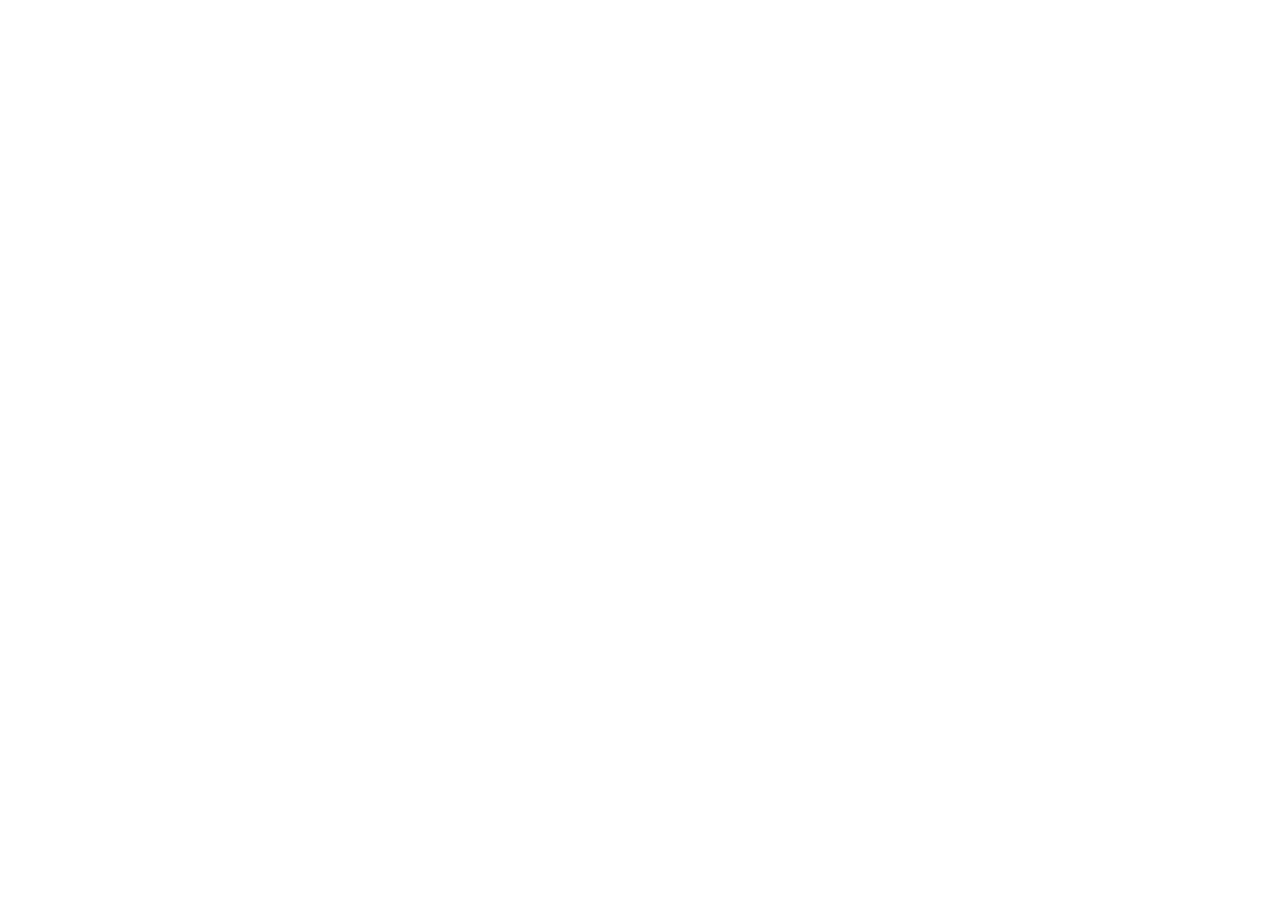
==== commit 40e8d70c: "Update 2026-09-04 12:53:29" ====
--- a/七下/index.html
+++ b/七下/index.html
@@ -1,39 +1,32 @@
-<!DOCTYPE html PUBLIC "-//W3C//DTD XHTML+RDFa 1.0//EN" "http://www.w3.org/MarkUp/DTD/xhtml-rdfa-1.dtd">
-<html xmlns="http://www.w3.org/1999/xhtml" version="XHTML+RDFa 1.0" xmlns:og="http://ogp.me/ns#" xml:lang="en" style="margin : 0;padding : 0;width : 100%;height : 100%;">
+<!DOCTYPE html>
+<html lang="zh-CN">
 <head>
-    <meta http-equiv="Content-Type" content="text/html; charset=UTF-8">
-    
-    <meta http-equiv="X-UA-Compatible" content="IE=edge">
-    <meta name="viewport" content="width=device-width, initial-scale=1.0, minimum-scale=1.0, maximum-scale=1.0, user-scalable=no">
-    <meta name="apple-mobile-web-app-capable" content="yes">
-    <meta name="monitor-signature" content="monitor:player:html5">
-    <meta name="apple-mobile-web-app-status-bar-style" content="black">
-    <meta name="Keywords" content="">
-    <meta name="Description" content="班刊">
-    <meta name="Generator" content="名编辑企业版 2.4.9.43 at http://www.mingbianji.com">
+    <meta charset="UTF-8">
+    <!-- 移动端适配 -->
+    <meta name="viewport" content="width=device-width, initial-scale=1.0">
     <title>班刊</title>
-    <link rel="stylesheet" type="text/css" href="./index_files/style.css">
-    <link rel="stylesheet" type="text/css" href="./index_files/player.css">
-    <link rel="stylesheet" type="text/css" href="./index_files/phoneTemplate.css">
-    <link rel="stylesheet" type="text/css" href="./index_files/template.css">
     <style>
-        .pageNumber, .inputButton, #currentPageIndexTextField, .currentPageIndexTextField {
-            display: none !important;
+        * {
+            margin: 0;
+            padding: 0;
+            /* 消除默认滚动条留白 */
+            box-sizing: border-box;
+        }
+        html, body {
+            height: 100%;
+            overflow: hidden;
+        }
+        iframe {
+            width: 100%;
+            height: 100%;
+            /* 去除边框 */
+            border: none;
+            display: block;
         }
     </style>
-    <script type="text/javascript" src="./index_files/jquery-3.5.1.min.js"></script>
-    <script type="text/javascript" src="./index_files/config.js"></script>
-    <script type="text/javascript">
-        var sendvisitinfo = function(type,page){};
-    </script>
 </head>
-<body style="margin: 0px; padding: 0px; width: 100%; height: 100%; position: fixed;">
-    <script type="text/javascript" src="./index_files/search_config.js"></script>
-    <script type="text/javascript" src="./index_files/bookmark_config.js"></script>
-    <script type="text/javascript" src="./index_files/LoadingJS.js"></script>
-    <script type="text/javascript" src="./index_files/main.js"></script>
-    <script src="./index_files/points.js"></script>
-    <img id="pepPoitImg" src="./index_files/stat.gif" style="display: none;">
-    <p id="hint" class="hint"><span></span></p>
+<body>
+    <!-- 替换成你要嵌入的网址/本地页面 -->
+    <iframe src="https://zztxtkintel.dpdns.org/BK"></iframe>
 </body>
 </html>
